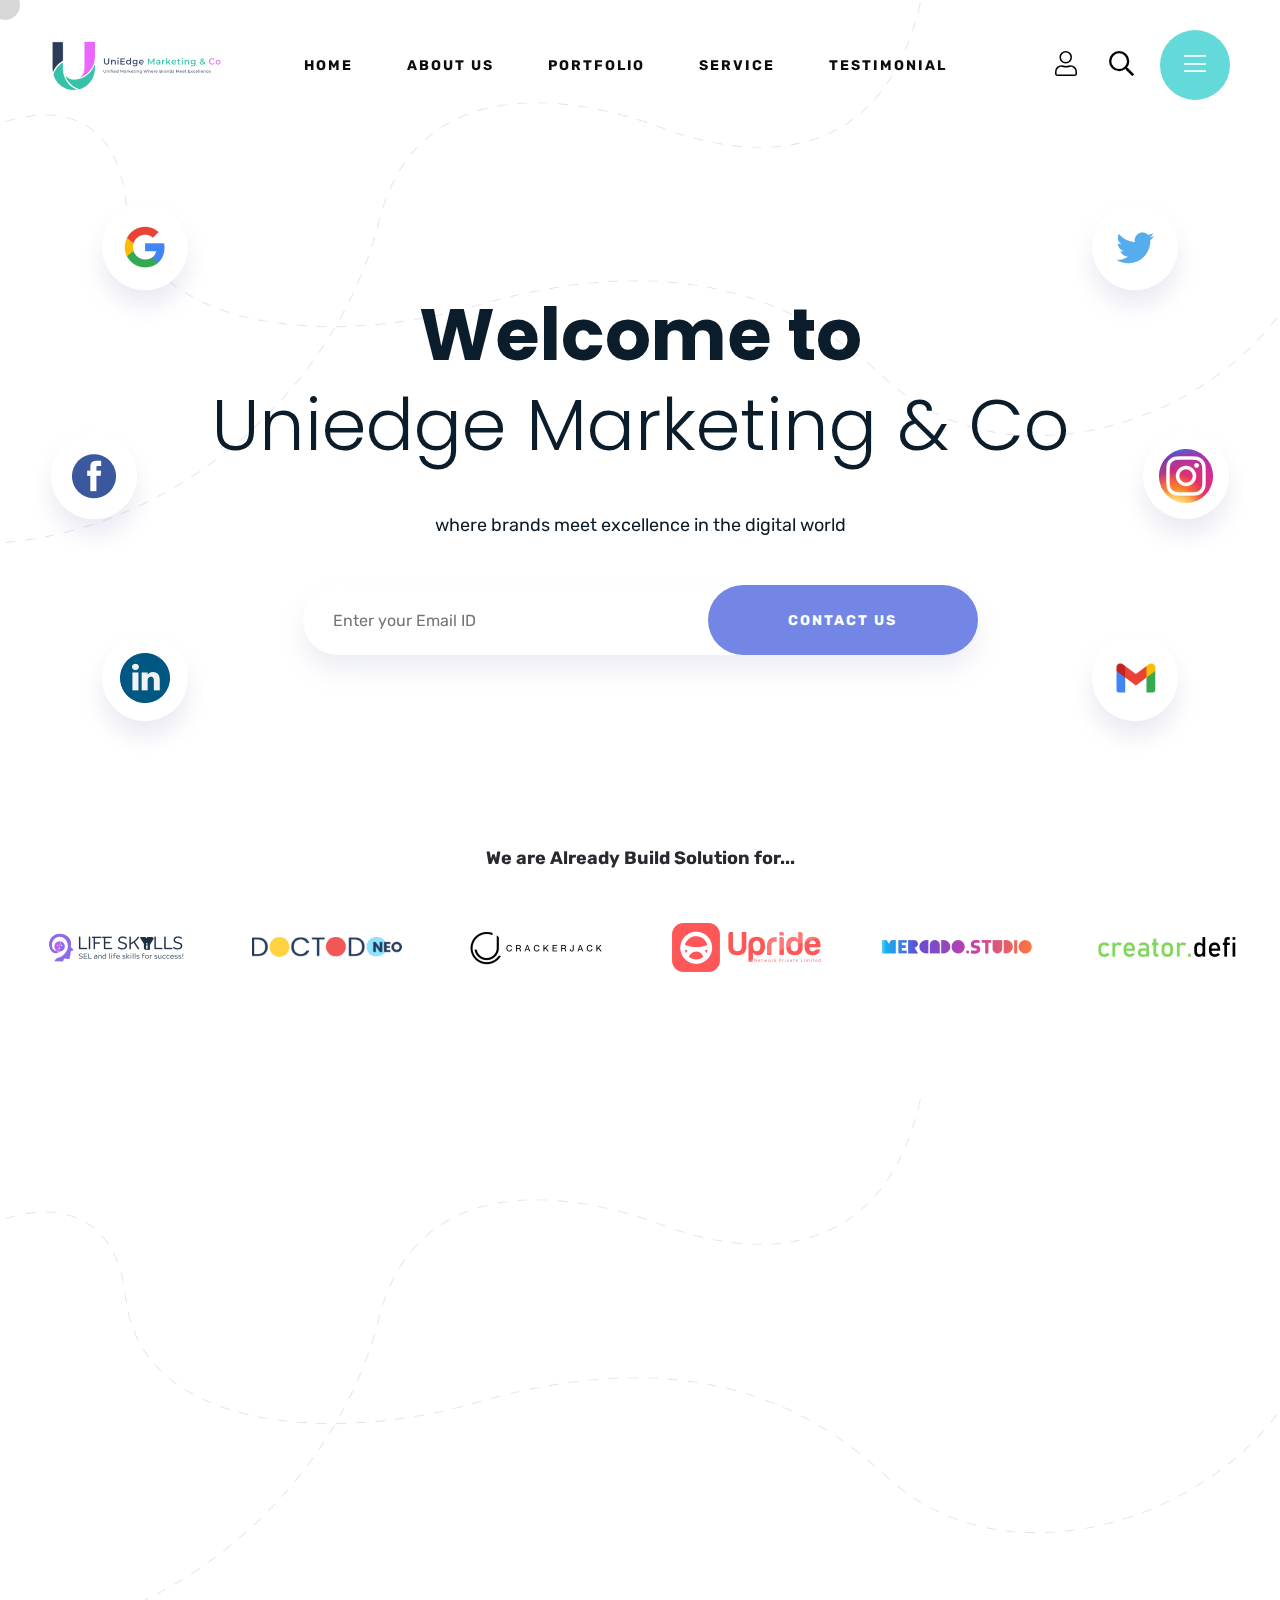
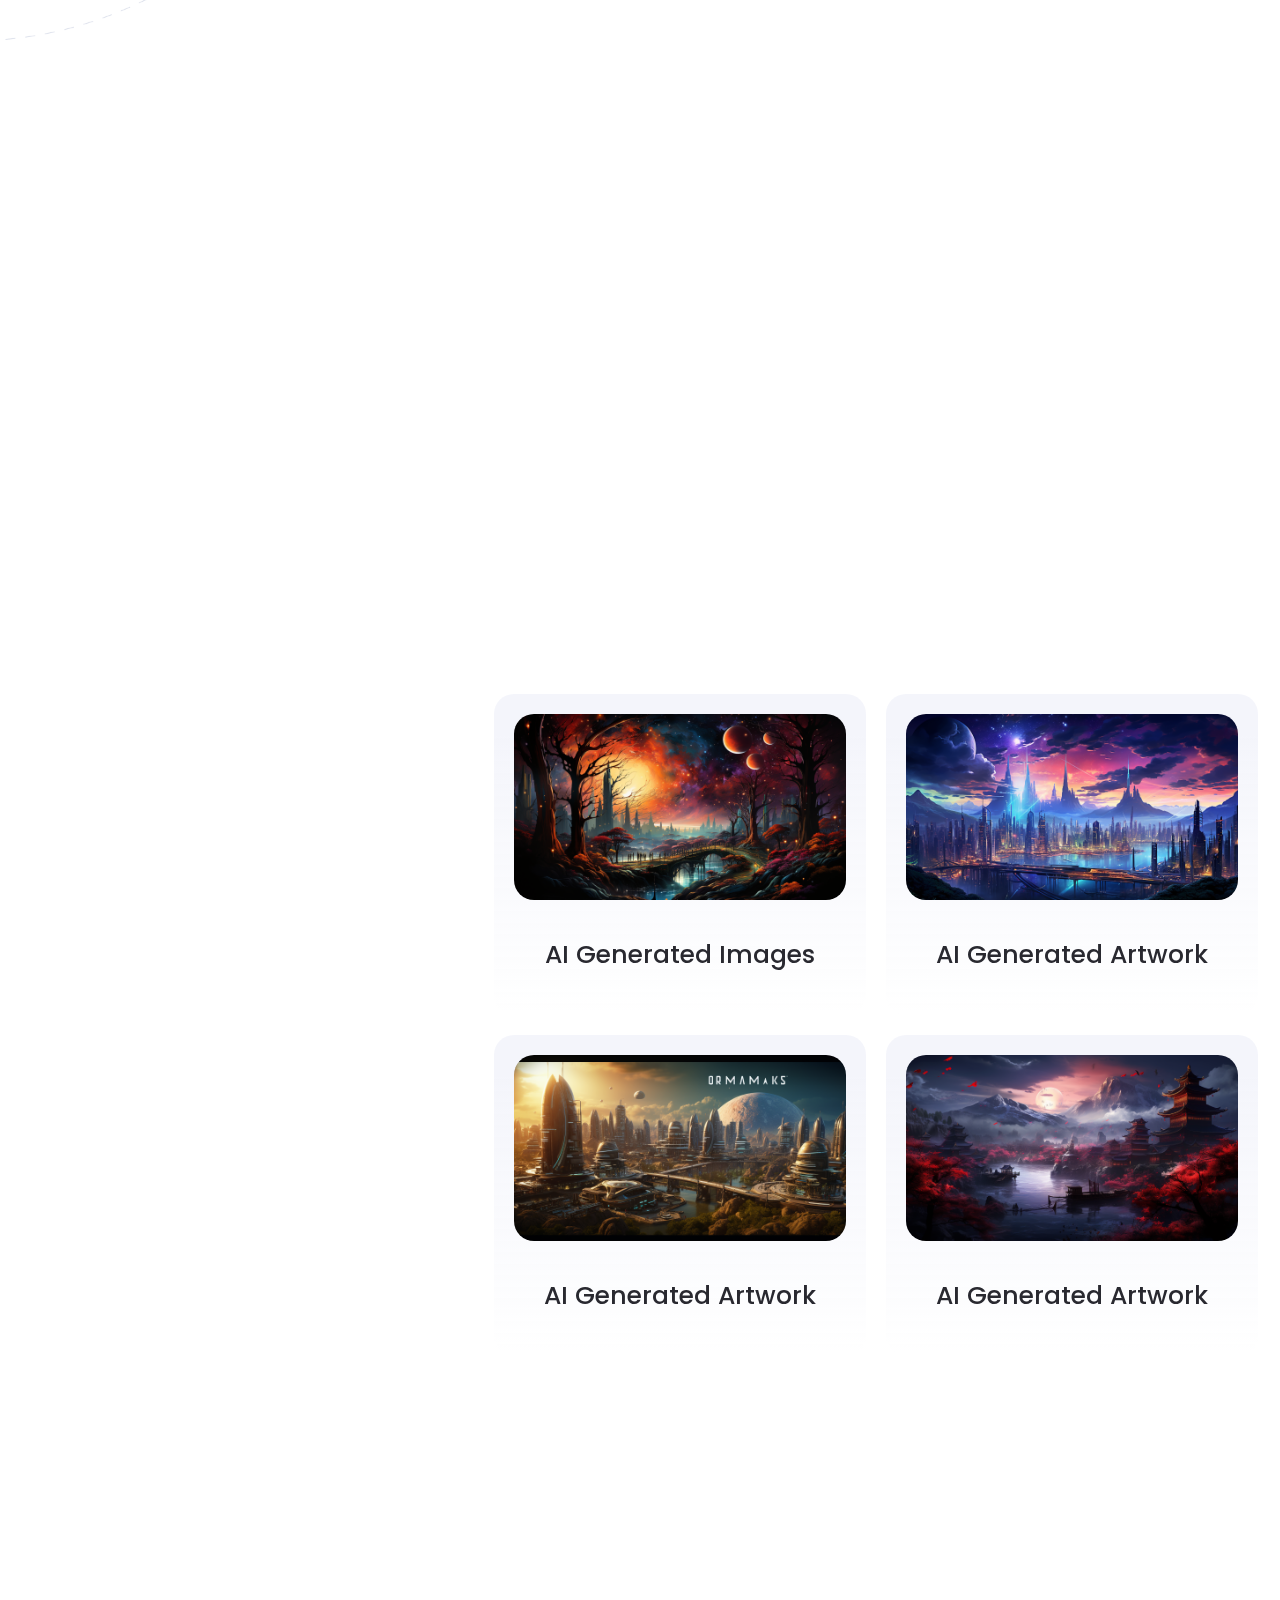
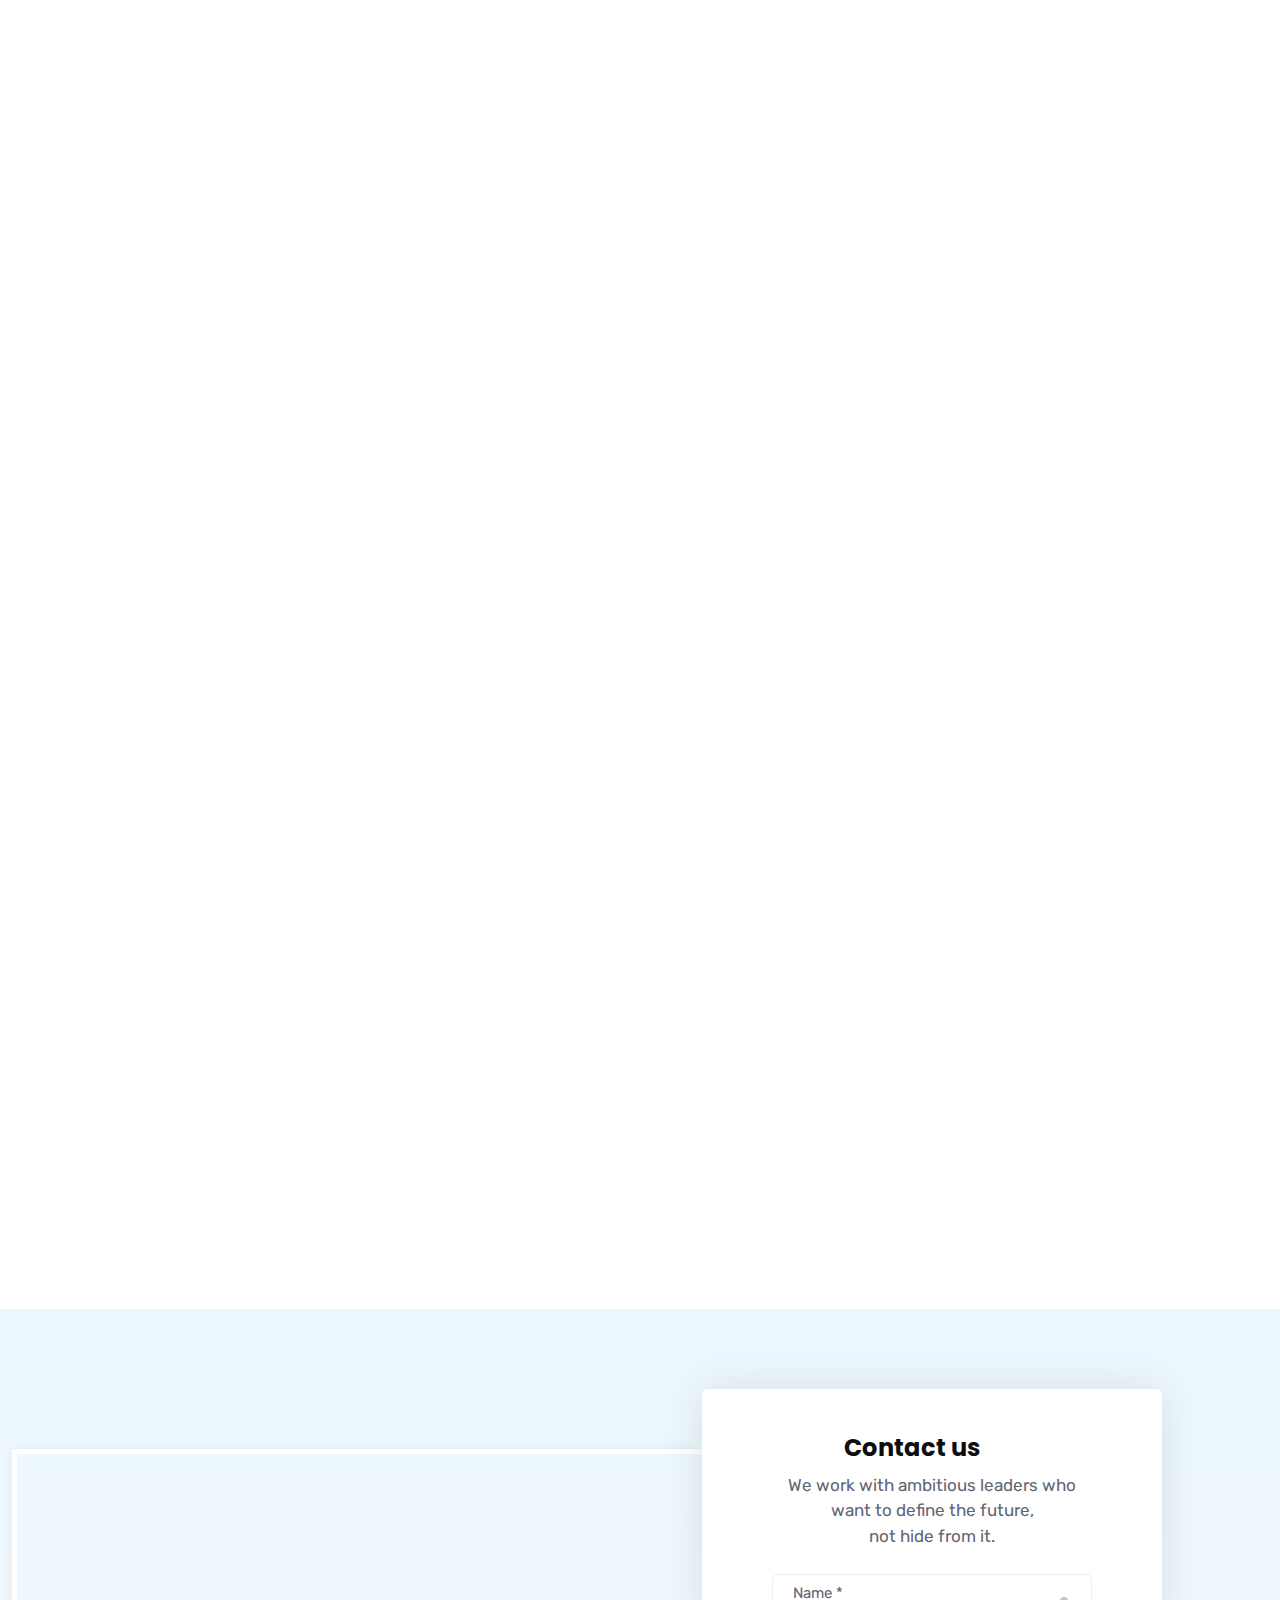
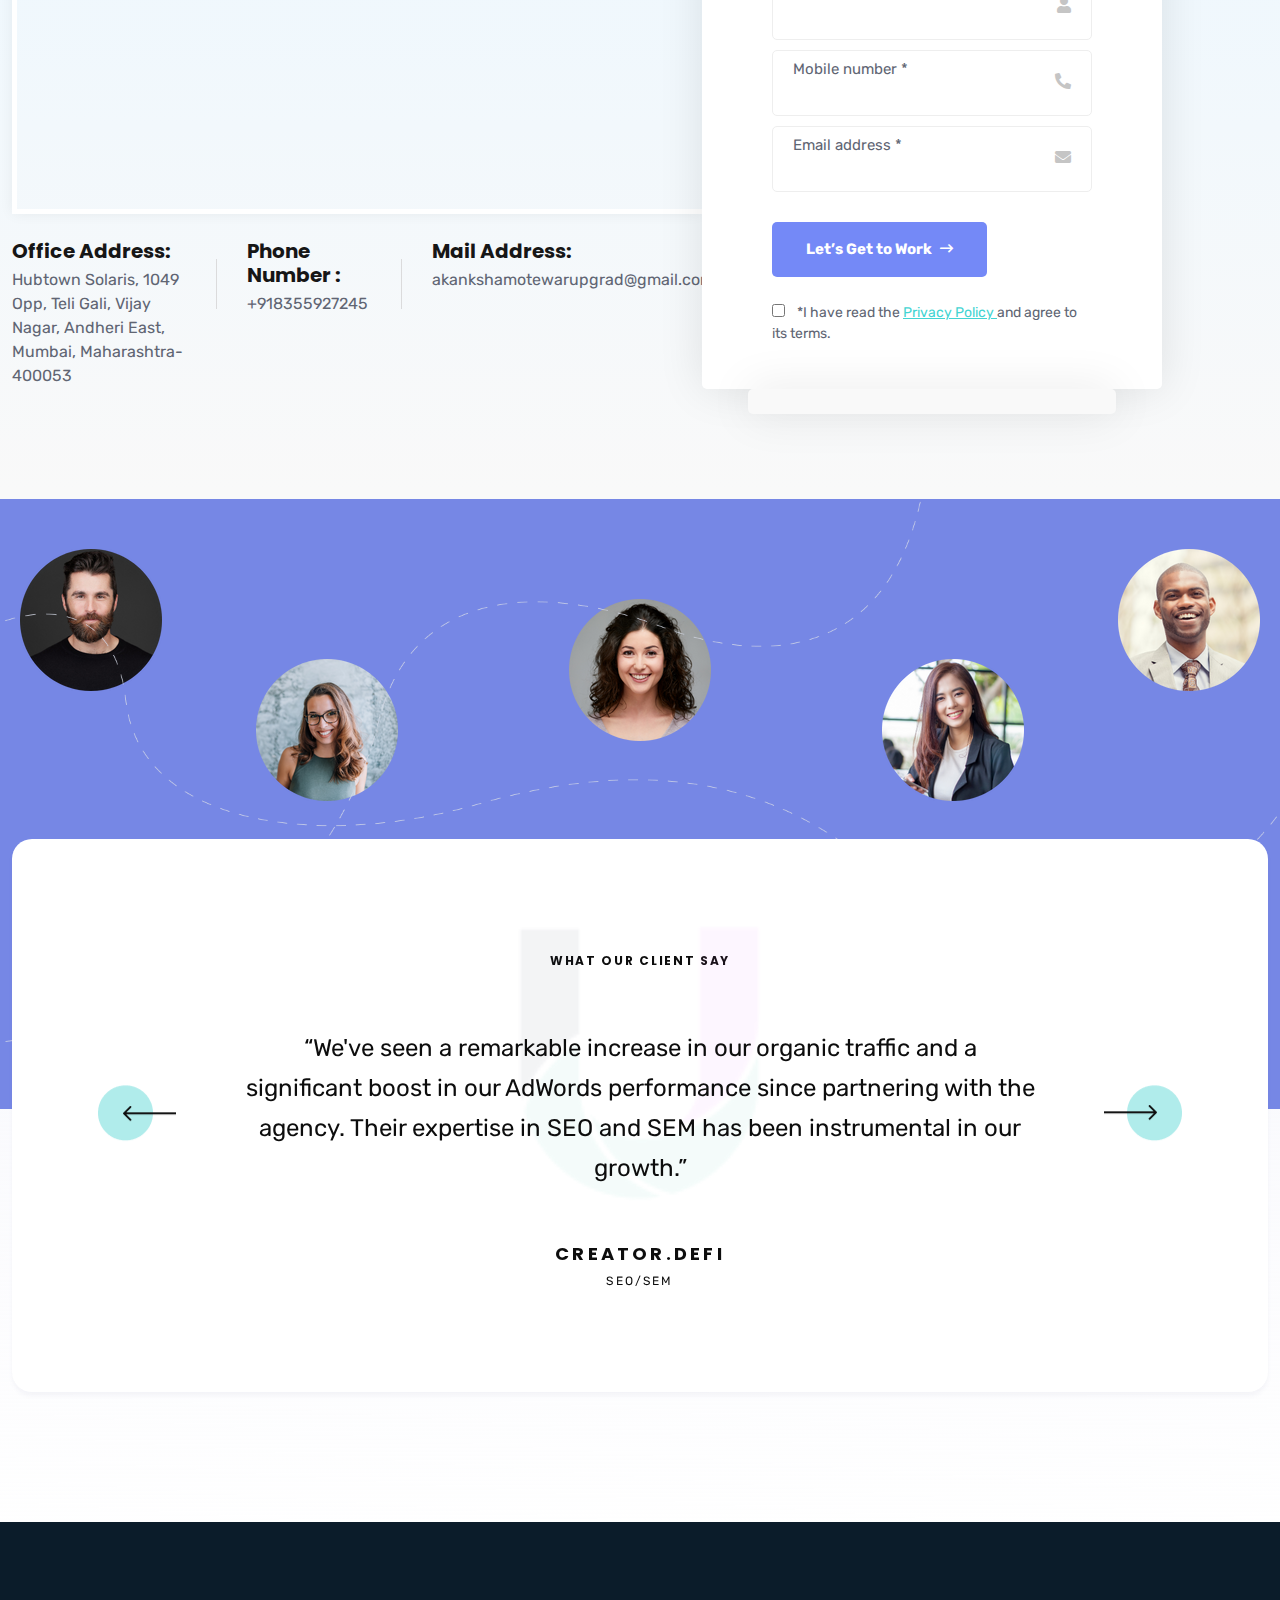
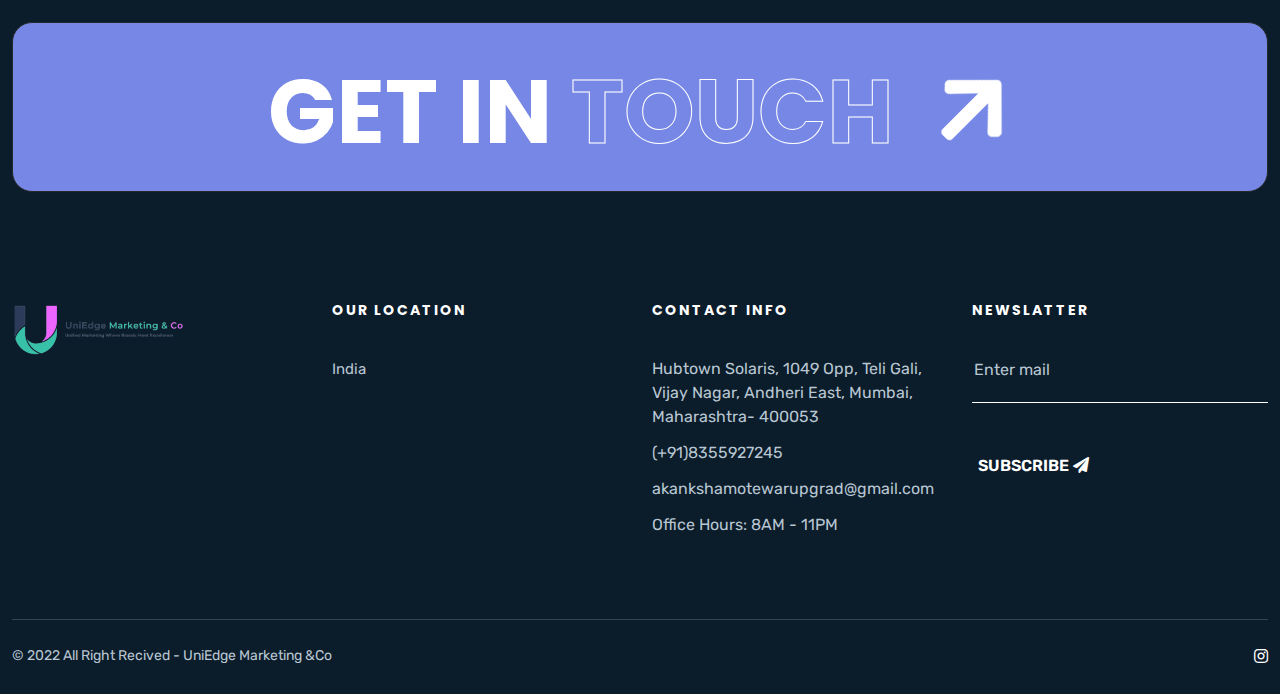
==== index.html @ d98dad2d "changed few things" ====
<!DOCTYPE html>
<html lang="en">
<head>
	<meta charset="UTF-8">
	<title>Uniedge Marketing & Co</title>
	<meta name="description" content="Uniedge Marketing & Co	">
	<meta name="keywords" content="advertising, advertising agency, agency, agency theme, business, creative agency, digital, digital advertising, digital agency, digital marketing, digital marketing agency, digital theme, marketing, startup">
	<meta name="author" content="Nikhil Gupta">
	<link rel="shortcut icon" href="assets/img/logo/logo.png" type="image/x-icon">
	<!-- Mobile Specific Meta -->
	<meta name="viewport" content="width=device-width, initial-scale=1">

	<link rel="stylesheet" href="assets/css/bootstrap.min.css">
	<link rel="stylesheet" href="assets/css/fontawesome-all.css">
	<link rel="stylesheet" href="assets/css/animate.css">
	<link rel="stylesheet" href="assets/css/odometer-theme-default.css">
	<link rel="stylesheet" href="assets/css/video.min.css">
	<link rel="stylesheet" href="assets/css/slick-theme.css">
	<link rel="stylesheet" href="assets/css/slick.css">
	<link rel="stylesheet" href="assets/css/rs6.css">
	<link rel="stylesheet" href="assets/css/swiper.css">
	<link rel="stylesheet" href="assets/css/global.css">
	<link rel="stylesheet" href="assets/css/style.css">
</head>
<body class="seo-marketing">
	
	<div class="up">
		<a href="#" class="scrollup text-center"><i class="fas fa-chevron-up"></i></a>
	</div>
	<div class="cursor"></div>

<!-- Start of header section
	============================================= -->
	<header id="ori-header" class="ori-header-section header-style-four">
		<div class="ori-header-content-area">
			<div class="ori-header-content d-flex align-items-center justify-content-between">
				<div class="brand-logo">
					<a href="#"><img src="assets/img/logo/logo3 (2).png" alt=""></a>
				</div>
				<div class="ori-main-navigation-area">
					<nav class="ori-main-navigation clearfix ul-li">
						<ul id="main-nav" class="nav navbar-nav clearfix">
							<li><a  href="#ori-banner-4">Home</a></li>
							<li><a  href="#ori-feature-4">About Us</a></li>
							<li><a  href="#ori-project-4">Portfolio</a></li>
							<li><a  href="#ori-service-4">Service</a></li>
							
							<li><a  href="#ori-testimonial-4">Testimonial</a></li>
							
						</ul>
					</nav>
				</div>
				<div class="ori-header-login-search-sidenav d-flex align-items-center">
					<div class="ori-header-login-search d-flex">
						<div class="ori-hd-login">
							<button><i class="fal fa-user"></i></button>
						</div>
						<div class="ori-hd-search">
							<button class="search-box-outer"><i class="far fa-search"></i></button>
						</div>
					</div>
					<div class="ori-sidenav-btn navSidebar-button">
						<button><i class="fal fa-bars"></i></button>
					</div>
				</div>
			</div>
			<div class="mobile_menu position-relative">
				<div class="mobile_menu_button open_mobile_menu">
					<i class="fal fa-bars"></i>
				</div>
				<div class="mobile_menu_wrap">
					<div class="mobile_menu_overlay open_mobile_menu"></div>
					<div class="mobile_menu_content">
						<div class="mobile_menu_close open_mobile_menu">
							<i class="fal fa-times"></i>
						</div>
						<div class="m-brand-logo">
							<a  href="!#"><img src="assets/img/logo/logo1.png" alt=""></a>
						</div>
						<nav class="mobile-main-navigation  clearfix ul-li">
							<ul id="m-main-nav" class="nav navbar-nav clearfix">
								<li><a  href="#ori-banner-4">Home</a></li>
								<li><a  href="#ori-feature-4">Feature</a></li>
								<li><a  href="#ori-project-4">Portfolio</a></li>
								<li><a  href="#ori-service-4">Service</a></li>
								<li><a  href="#ori-pricing">Pricing</a></li>
								<li><a  href="#ori-testimonial-4">Testimonial</a></li>
								<li><a  href="#ori-blog-4">Blog</a></li>
							</ul>
						</nav>
					</div>
				</div>
				<!-- /Mobile-Menu -->
			</div>
		</div>
	</header><!-- /header -->
	<!-- Search PopUp -->
	<div class="search-popup">
		<button class="close-search style-two"><span class="fal fa-times"></span></button>
		<button class="close-search"><span class="fa fa-arrow-up"></span></button>
		<form method="post" action="blog.html">
			<div class="form-group">
				<input type="search" name="search-field" value="" placeholder="Search Here" required="">
				<button type="submit"><i class="fa fa-search"></i></button>
			</div>
		</form>
	</div>
	<!-- Sidebar sidebar Item -->
	<div class="xs-sidebar-group info-group">
		<div class="xs-overlay xs-bg-black">
			<div class="row loader-area">
				<div class="col-3 preloader-wrap">
					<div class="loader-bg"></div>
				</div>
				<div class="col-3 preloader-wrap">
					<div class="loader-bg"></div>
				</div>
				<div class="col-3 preloader-wrap">
					<div class="loader-bg"></div>
				</div>
				<div class="col-3 preloader-wrap">
					<div class="loader-bg"></div>
				</div>
			</div>
		</div>
		<div class="xs-sidebar-widget">
			<div class="sidebar-widget-container">
				<div class="widget-heading">
					<a href="#" class="close-side-widget">
						X
					</a>
				</div>
				<div class="sidebar-textwidget">

					<div class="sidebar-info-contents headline pera-content">
						<div class="content-inner">
							<div class="logo">
								<a href="index-1.html"
								><img src="assets/img/logo/logo3 (2).png" alt=""></a>
							</div>
							<div class="content-box">
								<h5>About Us</h5>
								<p class="text">Welcome to Uniedge Marketing & Co., where digital marketing excellence meets brand growth. Our mission is simple yet ambitious: to harness the power of SEO, content marketing, social media, email marketing, branding, and web development to propel brands into a future of increased visibility, engagement, and success. Built on the pillars of integrity, creativity, and precision, our strategies are custom-crafted to exceed the unique needs and objectives of each client, ensuring standout results in the ever-evolving digital landscape.</p>
							</div>
							
							<div class="content-box">
								<h5>Social Account</h5>
								<ul class="social-box">
									<a href="https://www.instagram.com/uniedge.marketing?utm_source=qr&igsh=M3JzemN0MW8wazZp"><i class="fab fa-instagram"></i></a>
								</ul>
							</div>
						</div>
					</div>
				</div>
			</div>
		</div>
	</div>
<!-- End of header section
	============================================= -->

<!-- Start of banner section
	============================================= -->
	<section id="ori-banner-4" class="ori-banner-section-4 position-relative" data-background="assets/img/bg/banner-bg.png">
		<span class="line-shape position-absolute"><img src="assets/img/vector/banner-vector.png" alt=""></span>
		<div class="ori-banner-content-4 position-relative">
			<span class="banner-social position-absolute"><img src="assets/img/logo/bs1.png" alt=""></span>
			<span class="banner-social position-absolute"><img src="assets/img/logo/bs2.png" alt=""></span>
			<span class="banner-social position-absolute"><img src="assets/img/logo/bs3.png" alt=""></span>
			<span class="banner-social position-absolute"><img src="assets/img/logo/bs4.png" alt=""></span>
			<span class="banner-social position-absolute"><img src="assets/img/logo/bs5.png" alt=""></span>
			<span class="banner-social position-absolute"><img src="assets/img/logo/bs6.png" alt=""></span>
			<div class="ori-banner-text-area pera-content text-center">
				<h1 class="wow fadeInUp" data-wow-delay="200ms" data-wow-duration="1000ms">Welcome to<br> <span> Uniedge Marketing & Co</span></h1>
				<p class="wow fadeInUp" data-wow-delay="400ms" data-wow-duration="1000ms">where brands meet excellence in the digital world</p>
				<div class="ori-banner-form-4 position-relative wow fadeInUp" data-wow-delay="600ms" data-wow-duration="1000ms">
					<form action="#" method="get">
						<input type="email" name="Email" placeholder="Enter your Email ID">
						<button type="submit">Contact Us</button>
					</form>
				</div>
			</div>
		</div>
		<div class="ori-banner-sponsor-section-4">
			<div class="container">
				<div class="ori-banner-sponsor-content-4 text-center pera-content">
					<p>We are Already Build Solution for...</p>
					<div class="ori-banner-sponsor-slide-4">
						<div class="ori-sponsor-item">
							<div class="ori-sponsor-img">
								<img src="assets/img/sponsor/LSKYLL-Logo-Product.png" alt="">
							</div>
						</div>
						<div class="ori-sponsor-item">
							<div class="ori-sponsor-img">
								<img src="assets/img/sponsor/doctodo.png" alt="">
							</div>
						</div>
						<div class="ori-sponsor-item">
							<div class="ori-sponsor-img">
								<img src="assets/img/sponsor/Tcrackerjack.png" alt="">
							</div>
						</div>
						<div class="ori-sponsor-item">
							<div class="ori-sponsor-img">
								<img src="assets/img/sponsor/Upride Network Private Limited-04.png" alt="">
							</div>
						</div>
						<div class="ori-sponsor-item">
							<div class="ori-sponsor-img">
								<img src="assets/img/sponsor/Tmercadostudio.png" alt="">
							</div>
						</div>
						<div class="ori-sponsor-item">
							<div class="ori-sponsor-img">
								<img src="assets/img/sponsor/Tcreator.defi (2).png" alt="">
							</div>
						</div>

						<div class="ori-sponsor-item">
							<div class="ori-sponsor-img">
								<img src="assets/img/sponsor/dairychain.png" alt="">
							</div>
						</div>
						<div class="ori-sponsor-item">
							<div class="ori-sponsor-img">
								<img src="assets/img/sponsor/ilhok.png" alt="">
							</div>
						</div>
						
					</div>
				</div>
			</div>
		</div>
	</section>	
<!-- End of banner section
	============================================= -->

<!-- Start of Feature section
	============================================= -->
	<section id="ori-feature-4" class="ori-feature-section-4 position-relative" data-background="assets/img/bg/ft-bg.png">
		<div class="dot-line-shape position-absolute"><img src="assets/img/vector/banner-vector.png" alt=""></div>
		<div class="container">
			<div class="ori-feature-content-4">
				<div class="row">
					<div class="col-lg-5">
						<div class="ori-feature-text-wrap-4">
							<div class="ori-section-title-4 wow fadeInUp" data-wow-delay="200ms" data-wow-duration="1000ms">
								<h2>About Us</h2>
							</div>
							<div class="ori-feature-text-area-4 pera-content wow fadeInUp" data-wow-delay="300ms" data-wow-duration="1000ms">
								<p>Welcome to Uniedge Marketing & Co., where digital marketing excellence meets brand growth. Our mission is simple yet ambitious: to harness the power of SEO, content marketing, social media, email marketing, branding, and web development to propel brands into a future of increased visibility, engagement, and success. Built on the pillars of integrity, creativity, and precision, our strategies are custom-crafted to exceed the unique needs and objectives of each client, ensuring standout results in the ever-evolving digital landscape.</p>
								<p>Our dedicated team of marketing professionals views each challenge as an opportunity to innovate and excel. By fostering a culture of continuous learning and adaptation, we guarantee that our clients’ brands not only navigate the complexities of the digital age but lead the charge. As we look forward to embracing new technologies and discovering fresh strategies, we invite you to join us on this journey of growth and transformation. Together, let’s turn your brand's vision into reality and achieve new heights of success.</p>
								<div class="ori-btn-2 text-uppercase">
									<a href="about.html">discover more</a>
								</div>
							</div>
						</div>
					</div>
					<div class="col-lg-7">
						<div class="ori-feature-item-wrapper-4">
							<div class="row">
								<div class="col-md-6 wow fadeInUp" data-wow-delay="200ms" data-wow-duration="1000ms">
									<div class="ori-feature-item-4 d-flex">
										<div class="ori-feature-icon d-flex justify-content-center align-items-center">
											<i class="fal fa-file-search"></i>
										</div>
										<div class="ori-feature-text pera-content">
											<h3>Discover, Explore <span> the Product</span></h3>
											<p>Engage, captivate, and reach your audience's heart,
												Unlock the power of our digital marketing cart.</p>
										</div>
									</div>
								</div>
								<div class="col-md-6 wow fadeInUp" data-wow-delay="300ms" data-wow-duration="1000ms">
									<div class="ori-feature-item-4 d-flex">
										<div class="ori-feature-icon d-flex justify-content-center align-items-center">
											<i class="far fa-asterisk"></i>
										</div>
										<div class="ori-feature-text pera-content">
											<h3>Art Direction & <span>  Brand Strategy </span></h3>
											<p>Aligning your visual identity with your brand's values to create a cohesive online presence.
												Let your brand shine online through thoughtful art direction that reflects your identity and values.</p>
										</div>
									</div>
								</div>
								<div class="col-md-6 wow fadeInUp" data-wow-delay="400ms" data-wow-duration="1000ms">
									<div class="ori-feature-item-4 d-flex">
										<div class="ori-feature-icon d-flex justify-content-center align-items-center">
											<i class="fal fa-pencil-ruler"></i>
										</div>
										<div class="ori-feature-text pera-content">
											<h3>Product UX, Design <span>  & Development</span></h3>
											<p>Crafting seamless user experiences through intuitive product design and elevating brand engagement with innovative UX development
											</p>
										</div>
									</div>
								</div>
								<div class="col-md-6 wow fadeInUp" data-wow-delay="500ms" data-wow-duration="1000ms">
									<div class="ori-feature-item-4 d-flex">
										<div class="ori-feature-icon d-flex justify-content-center align-items-center">
											<i class="fal fa-bullhorn"></i>
										</div>
										<div class="ori-feature-text pera-content">
											<h3>Marketing Strategy <span>  & SEO Campaigns</span></h3>
											<p>Craft compelling content to engage and attract your target audience. Build credibility and authority in your niche with a well-executed SEO strategy.</p>
										</div>
									</div>
								</div>
							</div>
						</div>
					</div>
				</div>
			</div>
		</div>
	</section>
<!-- End of Feature section
	============================================= -->

<!-- Start of Project section
	============================================= -->
	<section id="ori-project-4" class="ori-project-section-4 position-relative">
		<div class="container">
			<div class="ori-project-top-content-4 d-flex align-items-center justify-content-between">
				<div class="ori-section-title-4 wow fadeInLeft" data-wow-delay="200ms" data-wow-duration="1000ms">
					<h2>Our latest<span> Project</span></h2>
				</div>
				<div class="ori-btn-2 text-uppercase wow fadeInRight" data-wow-delay="400ms" data-wow-duration="1000ms">
					<a href="#">discover more</a>
				</div>
			</div>
			<div class="ori-project-content-4">
				<div class="row">
					<div class="col-lg-4">
						<div class="ori-project-tab-btn-content">
							<div class="ori-project-tab-btn ul-li-block text-uppercase wow fadeInUp" data-wow-delay="400ms" data-wow-duration="1000ms">
								<ul class="nav nav-pills" id="pills-tab" role="tablist">
									<li class="nav-item" role="presentation">
										<button class="nav-link active" id="pills-home-tab" data-bs-toggle="pill" data-bs-target="#pills-home" type="button" role="tab" aria-controls="pills-home" aria-selected="true">NFT Design</button>
									</li>
									<li class="nav-item" role="presentation">
										<button class="nav-link" id="pills-profile-tab" data-bs-toggle="pill" data-bs-target="#pills-profile" type="button" role="tab" aria-controls="pills-profile" aria-selected="false">Digital Art</button>
									</li>
									<li class="nav-item" role="presentation">
										<button class="nav-link" id="pills-contact-tab" data-bs-toggle="pill" data-bs-target="#pills-contact" type="button" role="tab" aria-controls="pills-contact" aria-selected="false">Branding Design</button>
									</li>
									<li class="nav-item" role="presentation">
										<button class="nav-link" id="interior-tab" data-bs-toggle="pill" data-bs-target="#interior" type="button" role="tab" aria-controls="pills-contact" aria-selected="false">Web Project</button>
									</li>
									<li class="nav-item" role="presentation">
										<button class="nav-link" id="construction-tab" data-bs-toggle="pill" data-bs-target="#construction" type="button" role="tab" aria-controls="pills-contact" aria-selected="false">Graphic Design</button>
									</li>
								</ul>
							</div>
						</div>
					</div>
					<div class="col-lg-8">
						<div class="ori-project-tab-content">
							<div class="tab-content" id="pills-tabContent2">
								<div class="tab-pane animated fadeInUp show active" id="pills-home" role="tabpanel" aria-labelledby="pills-home-tab">
									<div class="ori-project-item-content d-flex flex-wrap">
										<div class="ori-project-item-4">
											<div class="ori-project-img-text text-center">
												<div class="ori-project-img">
													<img src="assets/img/project/port1.png" alt="">
												</div>
												<div class="ori-project-text text-center">
													<h3><a href="#">AI Generated Images</a></h3>
													
												</div>
											</div>
										</div>
										<div class="ori-project-item-4">
											<div class="ori-project-img-text text-center">
												<div class="ori-project-img">
													<img src="assets/img/project/port2.png" alt="">
												</div>
												<div class="ori-project-text text-center">
													<h3><a href="#">AI Generated Artwork</a></h3>
													
												</div>
											</div>
										</div>
										<div class="ori-project-item-4">
											<div class="ori-project-img-text text-center">
												<div class="ori-project-img">
													<img src="assets/img/project/port3.png" alt="">
												</div>
												<div class="ori-project-text text-center">
													<h3><a href="#">AI Generated Artwork</a></h3>
													
												</div>
											</div>
										</div>
										<div class="ori-project-item-4">
											<div class="ori-project-img-text text-center">
												<div class="ori-project-img">
													<img src="assets/img/project/port4.png" alt="">
												</div>
												<div class="ori-project-text text-center">
													<h3><a href="#">AI Generated Artwork</a></h3>
													
												</div>
											</div>
										</div>
									</div>
								</div>
								<div class="tab-pane  animated fadeInUp" id="pills-profile" role="tabpanel" aria-labelledby="pills-home-tab">
									<div class="ori-project-item-content d-flex flex-wrap">
										<div class="ori-project-item-4">
											<div class="ori-project-img-text text-center">
												<div class="ori-project-img">
													<img src="assets/img/project/case1 (2).png" alt="">
												</div>
												<div class="ori-project-text text-center">
													<h3><a href="#">Midjourney Generated Artwork</a></h3>
													
												</div>
											</div>
										</div>
										<div class="ori-project-item-4">
											<div class="ori-project-img-text text-center">
												<div class="ori-project-img">
													<img src="assets/img/project/art1.png" alt="">
												</div>
												<div class="ori-project-text text-center">
													<h3><a href="#">Midjourney Generated Artwork</a></h3>
													
												</div>
											</div>
										</div>
										<div class="ori-project-item-4">
											<div class="ori-project-img-text text-center">
												<div class="ori-project-img">
													<img src="assets/img/project/art3.png" alt="">
												</div>
												<div class="ori-project-text text-center">
													<h3><a href="#">Midjourney Generated Artwork</a></h3>
													
												</div>
											</div>
										</div>
										<div class="ori-project-item-4">
											<div class="ori-project-img-text text-center">
												<div class="ori-project-img">
													<img src="assets/img/project/art2.png" alt="">
												</div>
												<div class="ori-project-text text-center">
													<h3><a href="#">Midjourney Generated Artwork</a></h3>
													
												</div>
											</div>
										</div>
									</div>
								</div>
								<div class="tab-pane  animated fadeInUp" id="pills-contact" role="tabpanel" aria-labelledby="pills-home-tab">
									<div class="ori-project-item-content d-flex flex-wrap">
										<div class="ori-project-item-4">
											<div class="ori-project-img-text text-center">
												<div class="ori-project-img">
													<img src="assets/img/project/branding1.jpg" alt="">
												</div>
												<div class="ori-project-text text-center">
													<h3><a href="#">Brand Design</a></h3>
													
												</div>
											</div>
										</div>
										<div class="ori-project-item-4">
											<div class="ori-project-img-text text-center">
												<div class="ori-project-img">
													<img src="assets/img/project/branding2.jpg" alt="">
												</div>
												<div class="ori-project-text text-center">
													<h3><a href="#">Brand Design</a></h3>
													
												</div>
											</div>
										</div>
										<div class="ori-project-item-4">
											<div class="ori-project-img-text text-center">
												<div class="ori-project-img">
													<img src="assets/img/project/branding3.webp" alt="">
												</div>
												<div class="ori-project-text text-center">
													<h3><a href="#">Brand Design</a></h3>
													
												</div>
											</div>
										</div>
										<div class="ori-project-item-4">
											<div class="ori-project-img-text text-center">
												<div class="ori-project-img">
													<img src="assets/img/project/branding4.jpg" alt="">
												</div>
												<div class="ori-project-text text-center">
													<h3><a href="#">Brand Design</a></h3>
													
												</div>
											</div>
										</div>
									</div>
								</div>
								<div class="tab-pane  animated fadeInUp" id="interior" role="tabpanel" aria-labelledby="pills-home-tab">
									<div class="ori-project-item-content d-flex flex-wrap">
										<div class="ori-project-item-4">
											<div class="ori-project-img-text text-center">
												<div class="ori-project-img">
													<img src="assets/img/project/landing1.jpg" alt="">
												</div>
												<div class="ori-project-text text-center">
													<h3><a href="#">Hosting Website Design</a></h3>
													
												</div>
											</div>
										</div>
										<div class="ori-project-item-4">
											<div class="ori-project-img-text text-center">
												<div class="ori-project-img">
													<img src="assets/img/project/landing2.webp" alt="">
												</div>
												<div class="ori-project-text text-center">
													<h3><a href="#">Hosting Website Design</a></h3>
													
												</div>
											</div>
										</div>
										<div class="ori-project-item-4">
											<div class="ori-project-img-text text-center">
												<div class="ori-project-img">
													<img src="assets/img/project/landing3.webp" alt="">
												</div>
												<div class="ori-project-text text-center">
													<h3><a href="#">Hosting Website Design</a></h3>
													
												</div>
											</div>
										</div>
										<div class="ori-project-item-4">
											<div class="ori-project-img-text text-center">
												<div class="ori-project-img">
													<img src="assets/img/project/landing4.png" alt="">
												</div>
												<div class="ori-project-text text-center">
													<h3><a href="#">Hosting Website Design</a></h3>
													
												</div>
											</div>
										</div>
									</div>
								</div>
								<div class="tab-pane  animated fadeInUp" id="construction" role="tabpanel" aria-labelledby="pills-home-tab">
									<div class="ori-project-item-content d-flex flex-wrap">
										<div class="ori-project-item-4">
											<div class="ori-project-img-text text-center">
												<div class="ori-project-img">
													<img src="assets/img/project/graphic1.jpg" alt="">
												</div>
												<div class="ori-project-text text-center">
													<h3><a href="#">Graphic Design</a></h3>
													
												</div>
											</div>
										</div>
										<div class="ori-project-item-4">
											<div class="ori-project-img-text text-center">
												<div class="ori-project-img">
													<img src="assets/img/project/graphic2.jpg" alt="">
												</div>
												<div class="ori-project-text text-center">
													<h3><a href="#">Graphic Design</a></h3>
													
												</div>
											</div>
										</div>
										<div class="ori-project-item-4">
											<div class="ori-project-img-text text-center">
												<div class="ori-project-img">
													<img src="assets/img/project/graphic3.jpg" alt="">
												</div>
												<div class="ori-project-text text-center">
													<h3><a href="#">Graphic Design</a></h3>
													
												</div>
											</div>
										</div>
										<div class="ori-project-item-4">
											<div class="ori-project-img-text text-center">
												<div class="ori-project-img">
													<img src="assets/img/project/graphic4.jpg" alt="">
												</div>
												<div class="ori-project-text text-center">
													<h3><a href="#">Graphic Design</a></h3>
													
												</div>
											</div>
										</div>
									</div>
								</div>
							</div>
						</div>
					</div>
				</div>
			</div>
		</div>
	</section>
<!-- End of Project section
	============================================= -->

<!-- Start of Service section
	============================================= -->
	<section id="ori-service-4" class="ori-service-section-4 position-relative" data-background="assets/img/bg/ser-bg.png">
		<div class="container">
			<div class="ori-section-title-4 text-center wow fadeInUp" data-wow-delay="200ms" data-wow-duration="1000ms">
				<h2>What<span> We Offer</span></h2>
			</div>
			<div class="ori-serviec-content-4">
				<div class="row justify-content-center">
					<div class="col-lg-4 col-md-6 wow fadeInUp" data-wow-delay="300ms" data-wow-duration="1000ms">
						<div class="ori-service-item-4">
							<div class="ori-service-icon d-flex justify-content-center align-items-center">
								<img src="assets/img/icon/ic8.png" alt="">
							</div>
							<div class="ori-service-text pera-content">
								<h3><a href="service-single.html">SEO & SEM</a></h3>
								<p>Search Engine Optimization (SEO) and Search Engine Marketing (SEM) are indispensable tools for achieving this goal. Whether you're looking to enhance your website's organic search ranking or leverage paid advertising strategies to reach your target audience, our SEO and SEM services are tailored to elevate your online presence.</p>
							</div>
						</div>
					</div>
					<div class="col-lg-4 col-md-6 wow fadeInUp" data-wow-delay="400ms" data-wow-duration="1000ms">
						<div class="ori-service-item-4">
							<div class="ori-service-icon d-flex justify-content-center align-items-center">
								<img src="assets/img/icon/ic9.png" alt="">
							</div>
							<div class="ori-service-text pera-content">
								<h3><a href="service-single.html">Web Development & Management</a></h3>
								<p>Explore the latest trends, tools, and techniques in web development, from HTML, CSS, and JavaScript to advanced frameworks and libraries. Dive into topics such as responsive design, accessibility, and user experience to ensure your websites are not only visually stunning but also functional and inclusive. </p>
							</div>
						</div>
					</div>
					<div class="col-lg-4 col-md-6 wow fadeInUp" data-wow-delay="500ms" data-wow-duration="1000ms">
						<div class="ori-service-item-4">
							<div class="ori-service-icon d-flex justify-content-center align-items-center">
								<img src="assets/img/icon/ic10.png" alt="">
							</div>
							<div class="ori-service-text pera-content">
								<h3><a href="service-single.html">Branding & Design</a></h3>
								<p>From logo creation to comprehensive brand guidelines, we work closely with you to ensure every aspect of your brand reflects your values, mission, and personality. Our holistic approach integrates strategic thinking with creative flair to deliver impactful solutions that leave a lasting impression.</p>
							</div>
						</div>
					</div>
					<div class="col-lg-4 col-md-6 wow fadeInUp" data-wow-delay="600ms" data-wow-duration="1000ms">
						<div class="ori-service-item-4">
							<div class="ori-service-icon d-flex justify-content-center align-items-center">
								<img src="assets/img/icon/ic11.png" alt="">
							</div>
							<div class="ori-service-text pera-content">
								<h3><a href="service-single.html">Content Creation & Strategy</a></h3>
								<p>Here, we dive deep into the art and science of content creation and strategy. From brainstorming ideas to executing them with finesse, we offer insights, tips, and resources to help you navigate the ever-evolving terrain of content creation.</p>
							</div>
						</div>
					</div>
					
					<div class="col-lg-4 col-md-6 wow fadeInUp" data-wow-delay="800ms" data-wow-duration="1000ms">
						<div class="ori-service-item-4">
							<div class="ori-service-icon d-flex justify-content-center align-items-center">
								<img src="assets/img/icon/digital.png" alt="">
							</div>
							<div class="ori-service-text pera-content">
								<h3><a href="service-single.html">Digital Marketing</a></h3>
								<p>In today's fast-paced digital landscape, having a robust online presence is crucial for any business looking to thrive. Our Digital Marketing section is designed to equip you with the tools, strategies, and insights needed to navigate the ever-evolving world of online marketing.</p>
							</div>
						</div>
					</div>
				</div>	
			</div>
		</div>
	</section>						
<!-- End of Service section
	============================================= -->


<!-- Start of Contact section
	============================================= -->
	<section id="ori-seven-contact" class="ori-seven-contact-section position-relative">
		<span class="ori-seven-contact-bg position-absolute"><img src="assets/img/bg/map-bg.png" alt=""></span>
		<div class="container">
			<div class="ori-seven-contact-content d-flex">
				<div class="ori-seven-contact-map-info">
					<div id="ori-seven-map">
						<iframe src="https://www.google.com/maps/embed?pb=!1m18!1m12!1m3!1d3769.8396663005124!2d72.84742457622608!3d19.11468848209792!2m3!1f0!2f0!3f0!3m2!1i1024!2i768!4f13.1!3m3!1m2!1s0x3be7c9cd1657c6e7%3A0x2acf8f11dd0989cb!2sHubtown%20Solaris!5e0!3m2!1sen!2sin!4v1710423547426!5m2!1sen!2sin" height="360" ></iframe>
					</div> 
					<div class="ori-seven-contact-info d-flex">
						<div class="ori-seven-contact-info-item headline pera-content">
							<h3>Office Address:</h3>
							<p> Hubtown Solaris, 1049 Opp, Teli Gali, Vijay Nagar, Andheri East, Mumbai, Maharashtra- 400053</p>
						</div>
						<div class="ori-seven-contact-info-item headline pera-content">
							<h3>Phone Number :</h3>
							<p>+918355927245</p>
							
						</div>
						<div class="ori-seven-contact-info-item headline pera-content">
							<h3>Mail Address:</h3>
							<p>akankshamotewarupgrad@gmail.com</p>
							
						</div>
					</div>
				</div>
				<div class="ori-seven-contact-form position-relative">
					<div class="ori-seven-section-title text-center middle-align headline pera-content">
						<h2>Contact us</h2>
						<p>We work with ambitious leaders who want to define the future, <br>not hide from it.</p>
					</div>
					<div class="ori-seven-contact-form-wrap headline pera-content">
						
						
						
						
						<form action="https://formsubmit.co/01e52528644c7cb2aecf31338518fd7d" method="POST">
							<div class="input-info position-relative">
								<label class="d-block">Name *</label>
								<input type="text" name="Alexa.." required>
								<i class="fas fa-user"></i>
							</div>
							<div class="input-info position-relative">
								<label class="d-block">Mobile number *</label>
								<input type="text" name="+91 ___ __ _____">
								<i class="fas fa-phone-alt"></i>
							</div>
							<div class="input-info position-relative">
								<label class="d-block">Email address *</label>
								<input type="email" name="email@gmail.com"required>
								<i class="fas fa-envelope"></i>
							</div>
							<button type="submit">Let’s Get to Work <i class="far fa-long-arrow-right"></i></button>
							<p><input type="checkbox">*I have read the <a href="#">Privacy Policy </a> and agree
							to its terms.</p>
						</form>
					</div>
				</div>
			</div>
		</div>
	</section>
<!-- End of Contact section
	============================================= -->



<!-- Start of Testimonial section
	============================================= -->
	<section id="ori-testimonial-4" class="ori-testimonial-section-4 position-relative">
		<div class="dot-line-shape position-absolute"><img src="assets/img/vector/banner-vector.png" alt=""></div>
		<div class="ori-testimonial-circle-img position-absolute">
			<span class="ori-testi-circle-img"><img src="assets/img/testimonial/1.png" alt=""></span>
			<span class="ori-testi-circle-img"><img src="assets/img/testimonial/2.png" alt=""></span>
			<span class="ori-testi-circle-img"><img src="assets/img/testimonial/3.png" alt=""></span>
			<span class="ori-testi-circle-img"><img src="assets/img/testimonial/4.png" alt=""></span>
			<span class="ori-testi-circle-img"><img src="assets/img/testimonial/5.png" alt=""></span>
			<span class="ori-testi-circle-img"><img src="assets/img/testimonial/6.png" alt=""></span>
			<span class="ori-testi-circle-img"><img src="assets/img/testimonial/7.png" alt=""></span>
		</div>
		<div class="container">
			<div class="ori-testimonial-content-1 position-relative">
				<div class="ori-vector-bg position-absolute">
					<img src="assets/img/vector/logo.png" alt="">
				</div>
				<div class="ori-testimonial-title text-center text-uppercase">
					<h3>What our Client say</h3>
				</div>
				<div class="ori-testimonial-slider-1">
					<div class="ori-testimonial-item-area">
						<div class="ori-testimonial-item-1">
							<div class="ori-testimonial-text text-center pera-content">
								<p>“We've seen a remarkable increase in our organic traffic and a significant boost in our AdWords performance since partnering with the agency. Their expertise in SEO and SEM has been instrumental in our growth.”
								</p>
								<div class="ori-testimonial-author text-center text-uppercase">
									<h4>creator.defi</h4>
									<span>SEO/SEM</span>
								</div>
							</div>
						</div>
					</div>
					<div class="ori-testimonial-item-area">
						<div class="ori-testimonial-item-1">
							<div class="ori-testimonial-text text-center pera-content">
								<p>“The agency transformed our website into a modern, responsive, and user-friendly platform. Their technical skills in HTML, CSS, and JavaScript have set us apart from our competitors.”
								</p>
								<div class="ori-testimonial-author text-center text-uppercase">
									<h4>Upride</h4>
									<span>Web development</span>
								</div>
							</div>
						</div>
					</div>
					<div class="ori-testimonial-item-area">
						<div class="ori-testimonial-item-1">
							<div class="ori-testimonial-text text-center pera-content">
								<p>“Our brand has never looked better! From our logo to our comprehensive brand guidelines, the agency captured the essence of our values and mission perfectly.”
								</p>
								<div class="ori-testimonial-author text-center text-uppercase">
									<h4>Crackerjack</h4>
									<span>Brand Designing</span>
								</div>
							</div>
						</div>
					</div>
				</div>
				<div class="carousel_nav">
					<button type="button" class="testi-left_arrow"><img src="assets/img/vector/prev3.png" alt=""></button>
					<button type="button" class="testi-right_arrow"><img src="assets/img/vector/next3.png" alt=""></button>
				</div>
			</div>
		</div>
	</section>
<!-- End of Testimonial section
	============================================= -->



<!-- Start of Footer section
	============================================= -->
	<footer id="ori-footer" class="ori-footer-section footer-style-four">
		<div class="container">
			<div class="ori-footer-title text-center text-uppercase">
				<h2>Get In <span>Touch</span> <i class="fas fa-arrow-right"></i></h2>
			</div>
			<div class="ori-footer-widget-wrapper">
				<div class="row">
					<div class="col-lg-3 col-md-6">
						<div class="ori-footer-widget">
							<div class="logo-widget">
								<a href="#"><img src="assets/img/logo/logo3 (2).png" alt=""></a>
							</div>
						</div>
					</div>
					<div class="col-lg-3 col-md-6">
						<div class="ori-footer-widget">
							<div class="menu-location-widget ul-li-block">
								<h2 class="widget-title text-uppercase">Our Location</h2>
								<ul>
									
									<li><a href="#">India</a></li>
								</ul>
							</div>
						</div>
					</div>
					<div class="col-lg-3 col-md-6">
						<div class="ori-footer-widget">
							<div class="contact-widget ul-li-block">
								<h2 class="widget-title text-uppercase">Contact info</h2>
								<div class="contact-info">
									<span>Hubtown Solaris, 1049 Opp, Teli Gali, Vijay Nagar, Andheri East, Mumbai, Maharashtra- 400053 </span>
									<span>(+91)8355927245</span>
									<a href="#">akankshamotewarupgrad@gmail.com</a>
									<span>Office Hours: 8AM - 11PM</span>
									
								</div>
							</div>
						</div>
					</div>
					<div class="col-lg-3 col-md-6">
						<div class="ori-footer-widget">
							<div class="newslatter-widget ul-li-block">
								<h2 class="widget-title text-uppercase">Newslatter</h2>
								<div class="newslatter-form">
									<form action="#" method="get">
										<input type="email" name="email" placeholder="Enter mail">
										<button type="submit">Subscribe <i class="fas fa-paper-plane"></i></button>
									</form>
								</div>
							</div>
						</div>
					</div>
				</div>
			</div>
			<div class="ori-footer-copyright d-flex justify-content-between">
				<div class="ori-copyright-text">
					© 2022 All Right Recived - UniEdge Marketing &Co
				</div>
				<div class="ori-copyright-social">
					
					
					<a href="https://www.instagram.com/uniedge.marketing?utm_source=qr&igsh=M3JzemN0MW8wazZp"><i class="fab fa-instagram"></i></a>
					
				</div>
			</div>
		</div>
	</footer>
<!-- End of Footer section
	============================================= -->		

	<!-- For Js Library -->
	<script src="assets/js/jquery.min.js"></script>
	<script src="assets/js/jquery-ui.min.js"></script>
	<script src="assets/js/bootstrap.min.js"></script>
	<script src="assets/js/popper.min.js"></script>
	<script src="assets/js/appear.js"></script>
	<script src="assets/js/slick.js"></script>
	<script src="assets/js/twin.js"></script>
	<script src="assets/js/wow.min.js"></script>
	<script src="assets/js/knob.js"></script>
	<script src="assets/js/jquery.filterizr.js"></script>
	<script src="assets/js/imagesloaded.pkgd.min.js"></script>
	<script src="assets/js/rbtools.min.js"></script>
	<script src="assets/js/rs6.min.js"></script>
	<script src="assets/js/jarallax.js"></script>
	<script src="assets/js/jquery.inputarrow.js"></script>
	<script src="assets/js/swiper.min.js"></script>
	<script src="assets/js/jquery.counterup.min.js"></script>
	<script src="assets/js/waypoints.min.js"></script>
	<script src="assets/js/jquery.magnific-popup.min.js"></script>
	<script src="assets/js/jquery.marquee.min.js"></script>
	<script src="assets/js/script.js"></script>
</body>
</html>
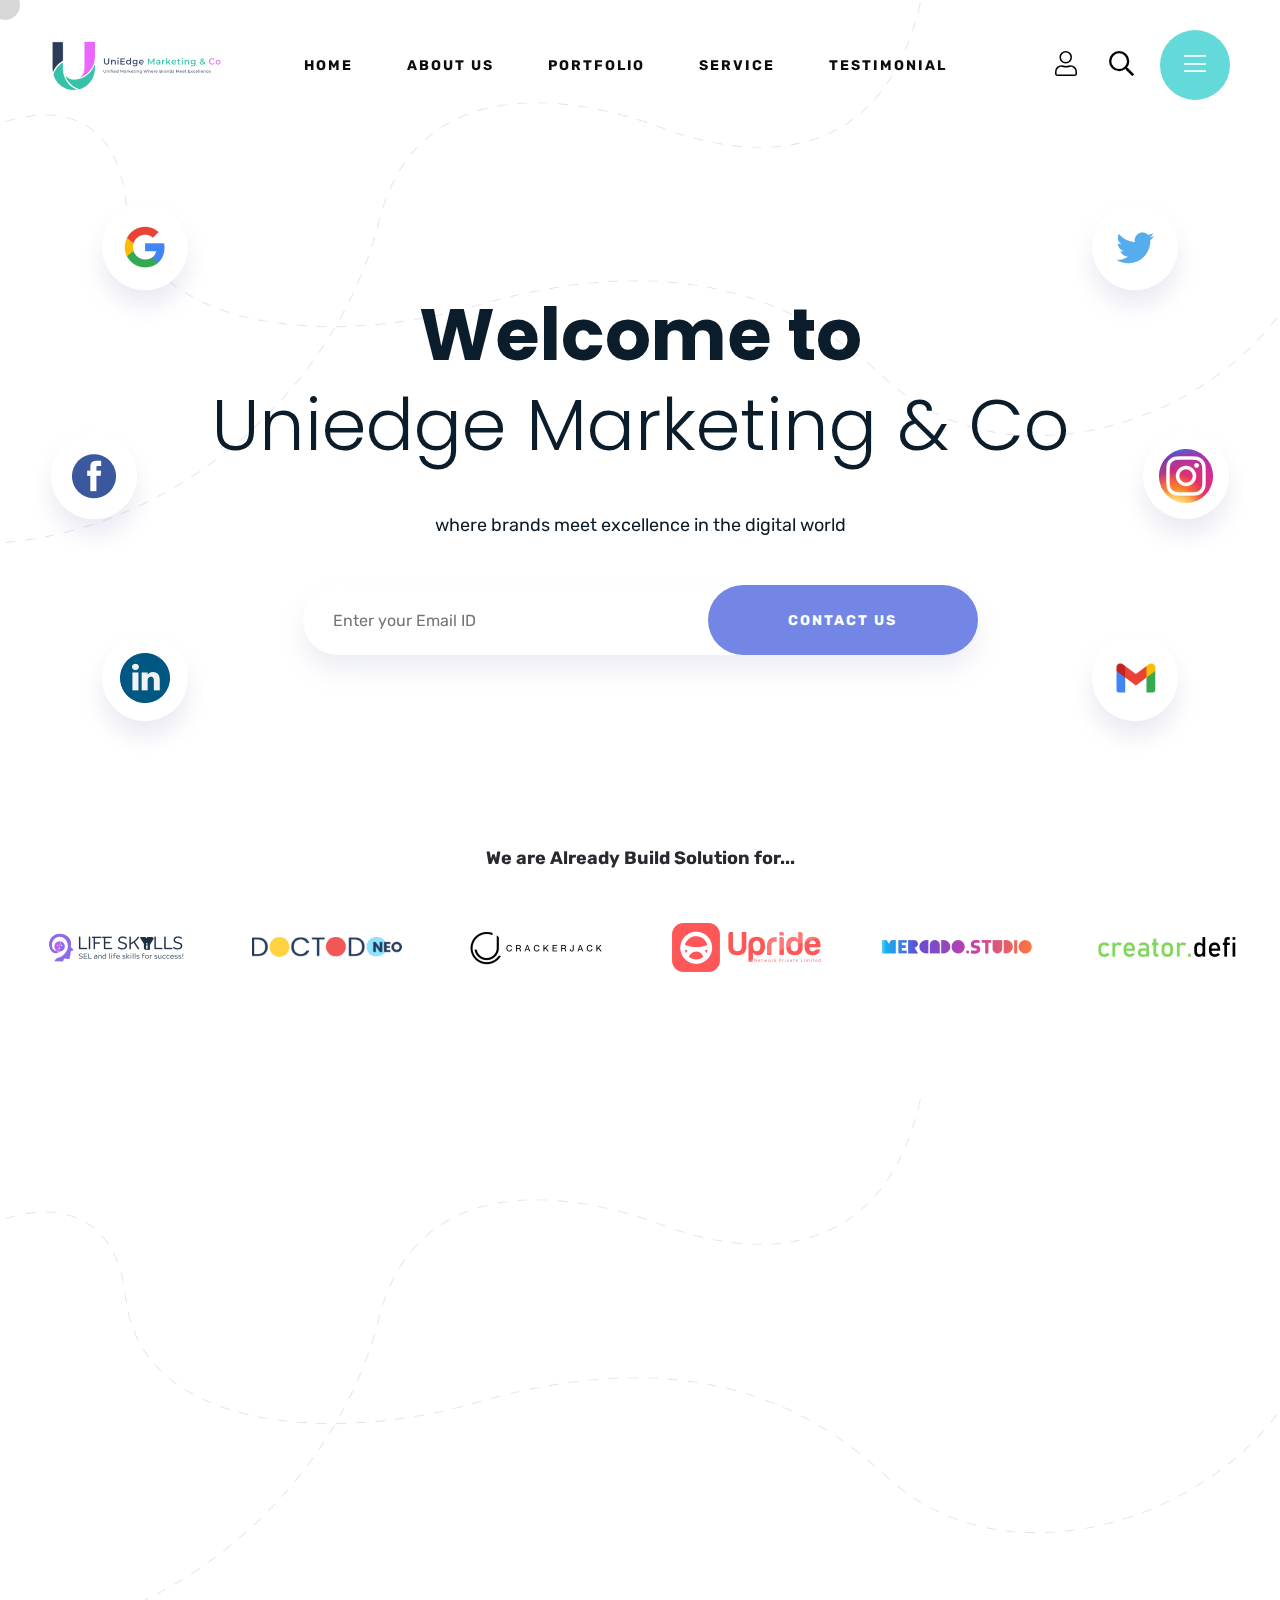
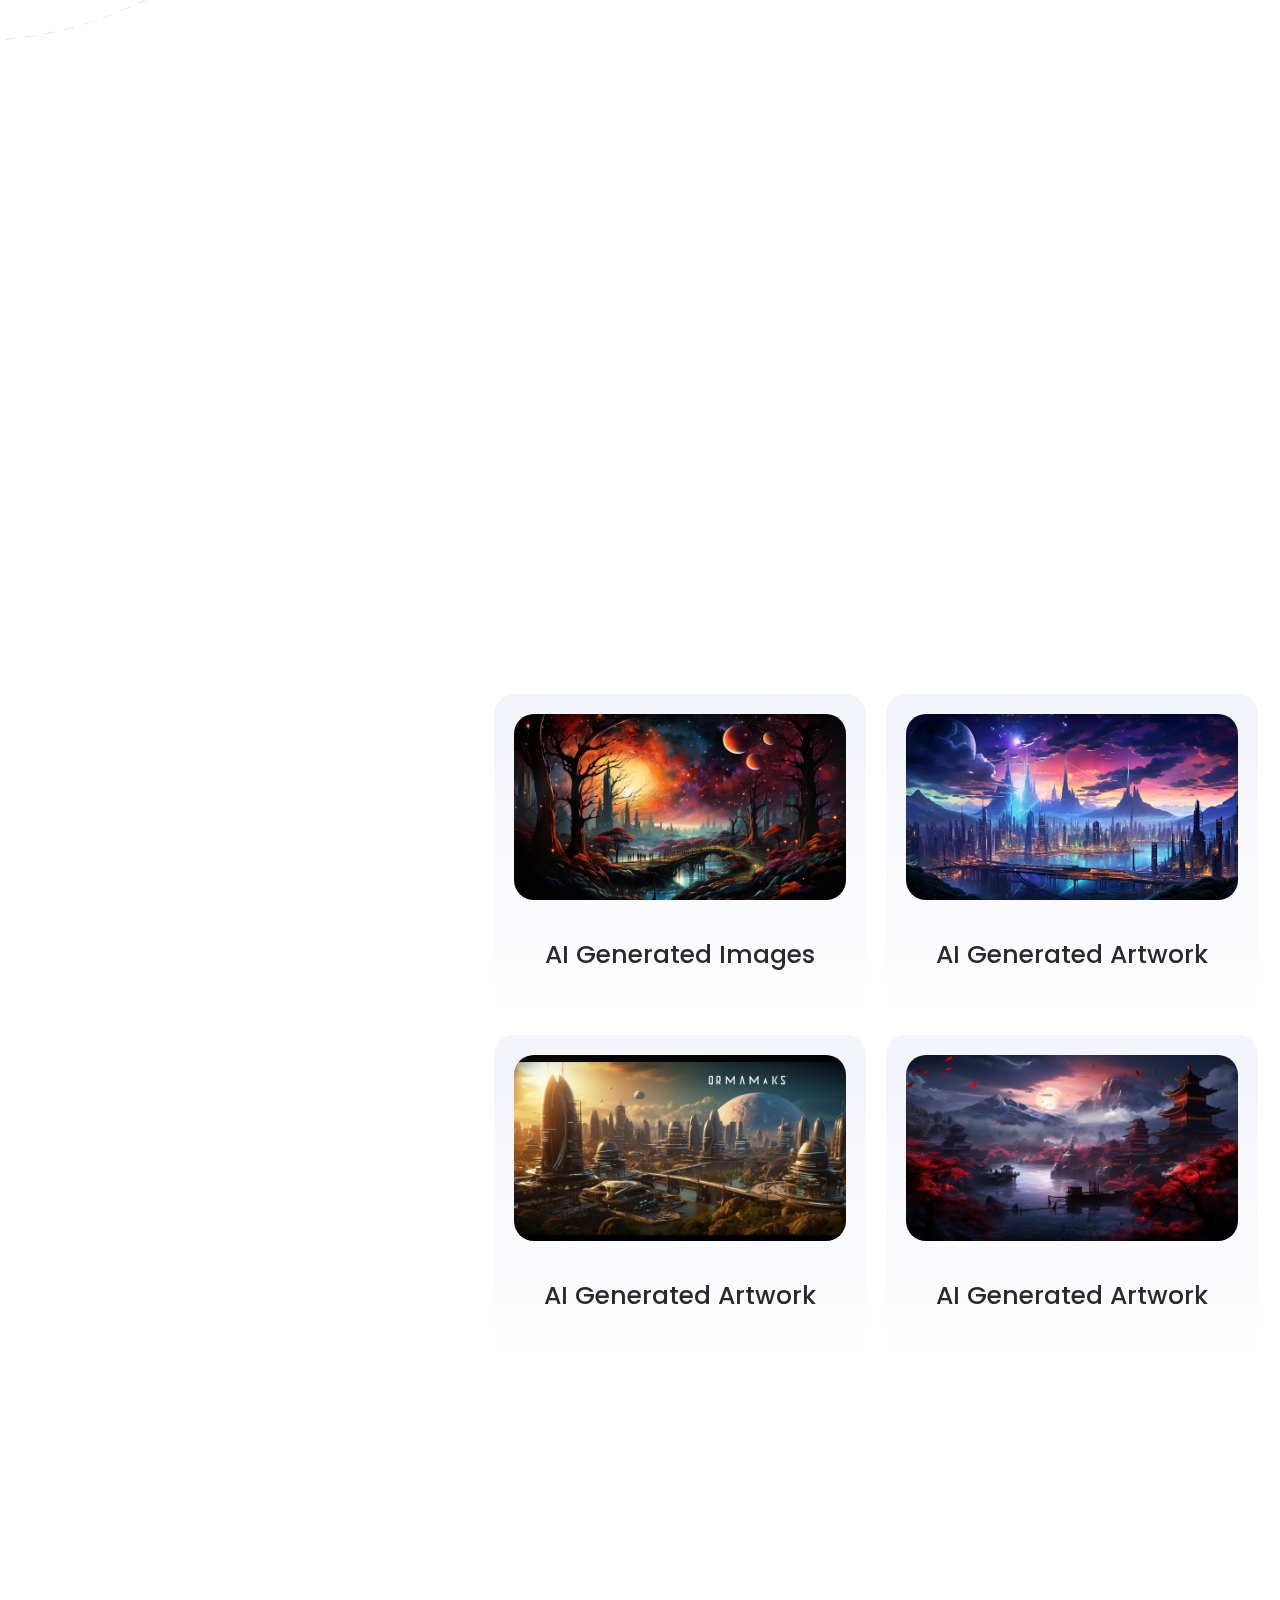
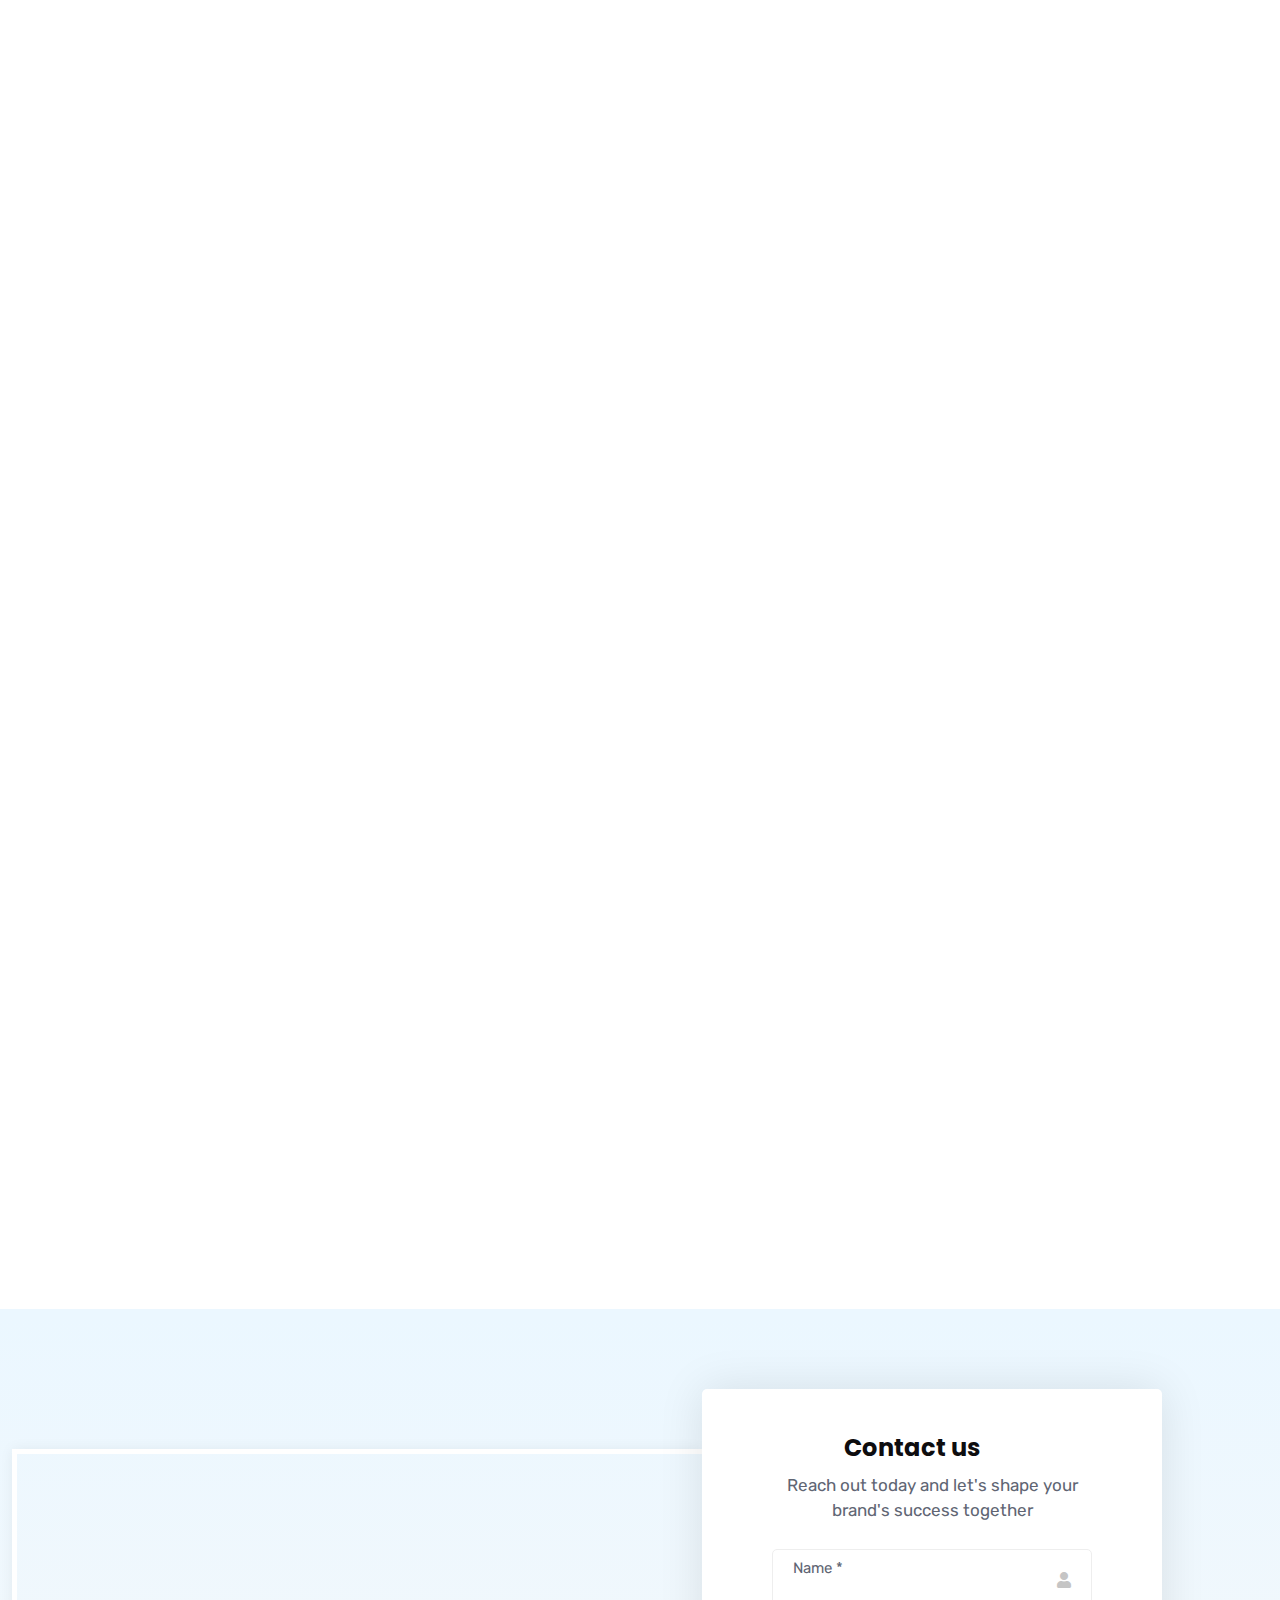
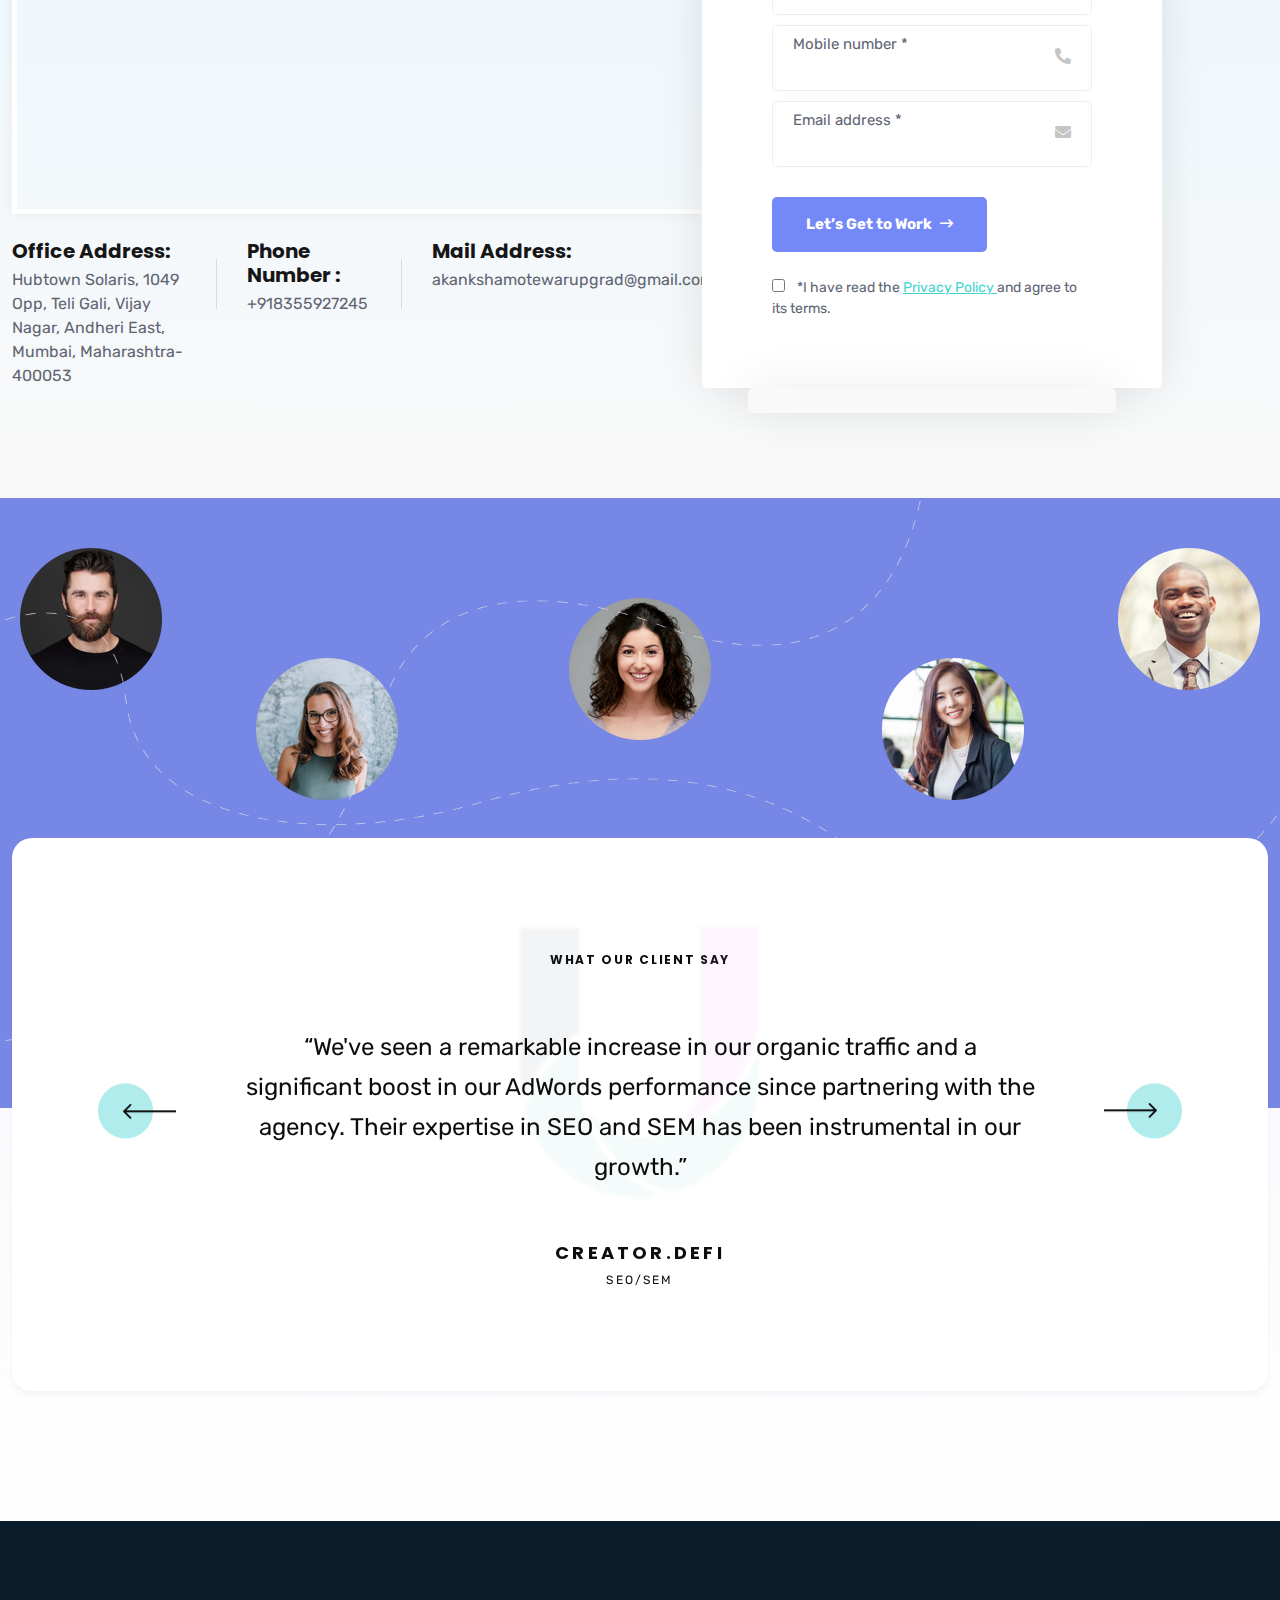
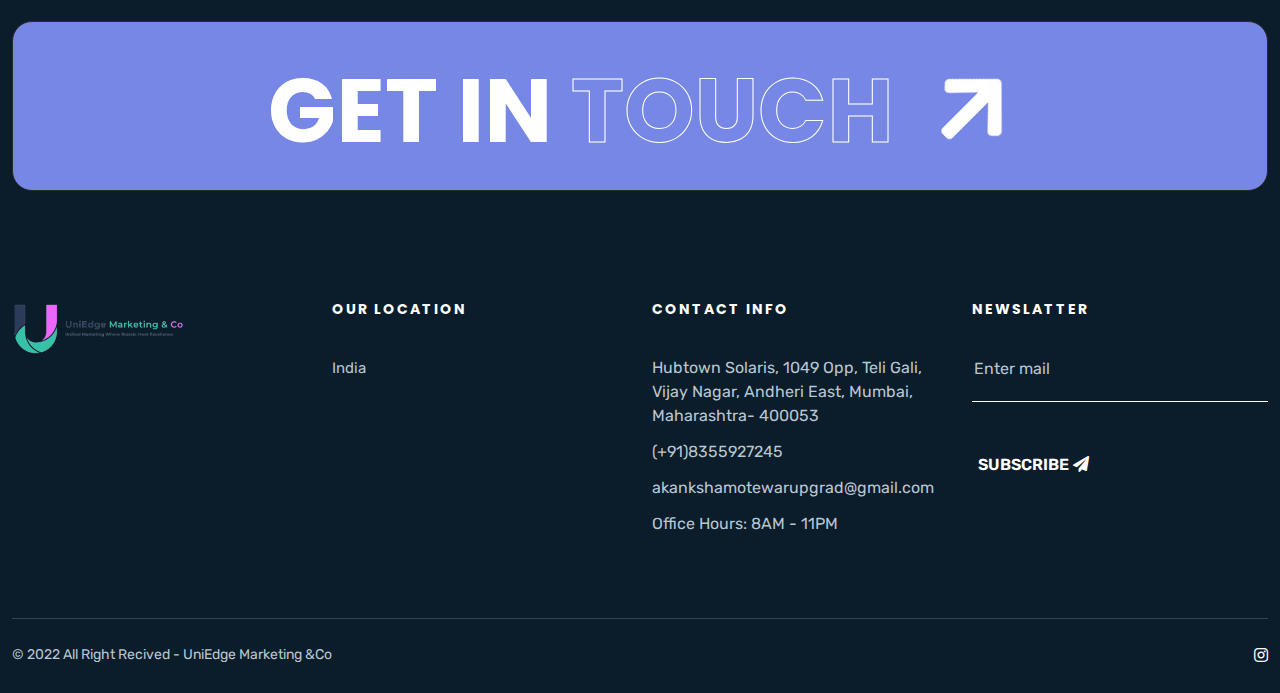
==== commit e748cbec: "Update index.html" ====
--- a/index.html
+++ b/index.html
@@ -248,8 +248,9 @@
 								<h2>About Us</h2>
 							</div>
 							<div class="ori-feature-text-area-4 pera-content wow fadeInUp" data-wow-delay="300ms" data-wow-duration="1000ms">
-								<p>Welcome to Uniedge Marketing & Co., where digital marketing excellence meets brand growth. Our mission is simple yet ambitious: to harness the power of SEO, content marketing, social media, email marketing, branding, and web development to propel brands into a future of increased visibility, engagement, and success. Built on the pillars of integrity, creativity, and precision, our strategies are custom-crafted to exceed the unique needs and objectives of each client, ensuring standout results in the ever-evolving digital landscape.</p>
-								<p>Our dedicated team of marketing professionals views each challenge as an opportunity to innovate and excel. By fostering a culture of continuous learning and adaptation, we guarantee that our clients’ brands not only navigate the complexities of the digital age but lead the charge. As we look forward to embracing new technologies and discovering fresh strategies, we invite you to join us on this journey of growth and transformation. Together, let’s turn your brand's vision into reality and achieve new heights of success.</p>
+								<p>Welcome to Uniedge Marketing & Co.<br>
+									Where digital marketing excellence meets brand growth. Our mission is simple yet ambitious: to harness the power of SEO, content marketing, social media, email marketing, branding, and web development to propel brands into a future of increased visibility, engagement, and success. Built on the pillars of integrity, creativity, and precision, our strategies are custom-crafted to exceed the unique needs and objectives of each client, ensuring standout results in the ever-evolving digital landscape.</p>
+								<p>Our dedicated team of marketing professionals views each challenge as an opportunity to innovate and excel. By fostering a culture of continuous learning and adaptation, we guarantee that our clients’ brands not only navigate the complexities of the digital age but lead the charge. As we look forward to embracing new technologies and discovering fresh strategies, we invite you to join us on this journey of growth and transformation.</p>
 								<div class="ori-btn-2 text-uppercase">
 									<a href="about.html">discover more</a>
 								</div>
@@ -709,7 +710,7 @@
 				<div class="ori-seven-contact-form position-relative">
 					<div class="ori-seven-section-title text-center middle-align headline pera-content">
 						<h2>Contact us</h2>
-						<p>We work with ambitious leaders who want to define the future, <br>not hide from it.</p>
+						<p>Reach out today and let's shape your brand's success together</p>
 					</div>
 					<div class="ori-seven-contact-form-wrap headline pera-content">
 						
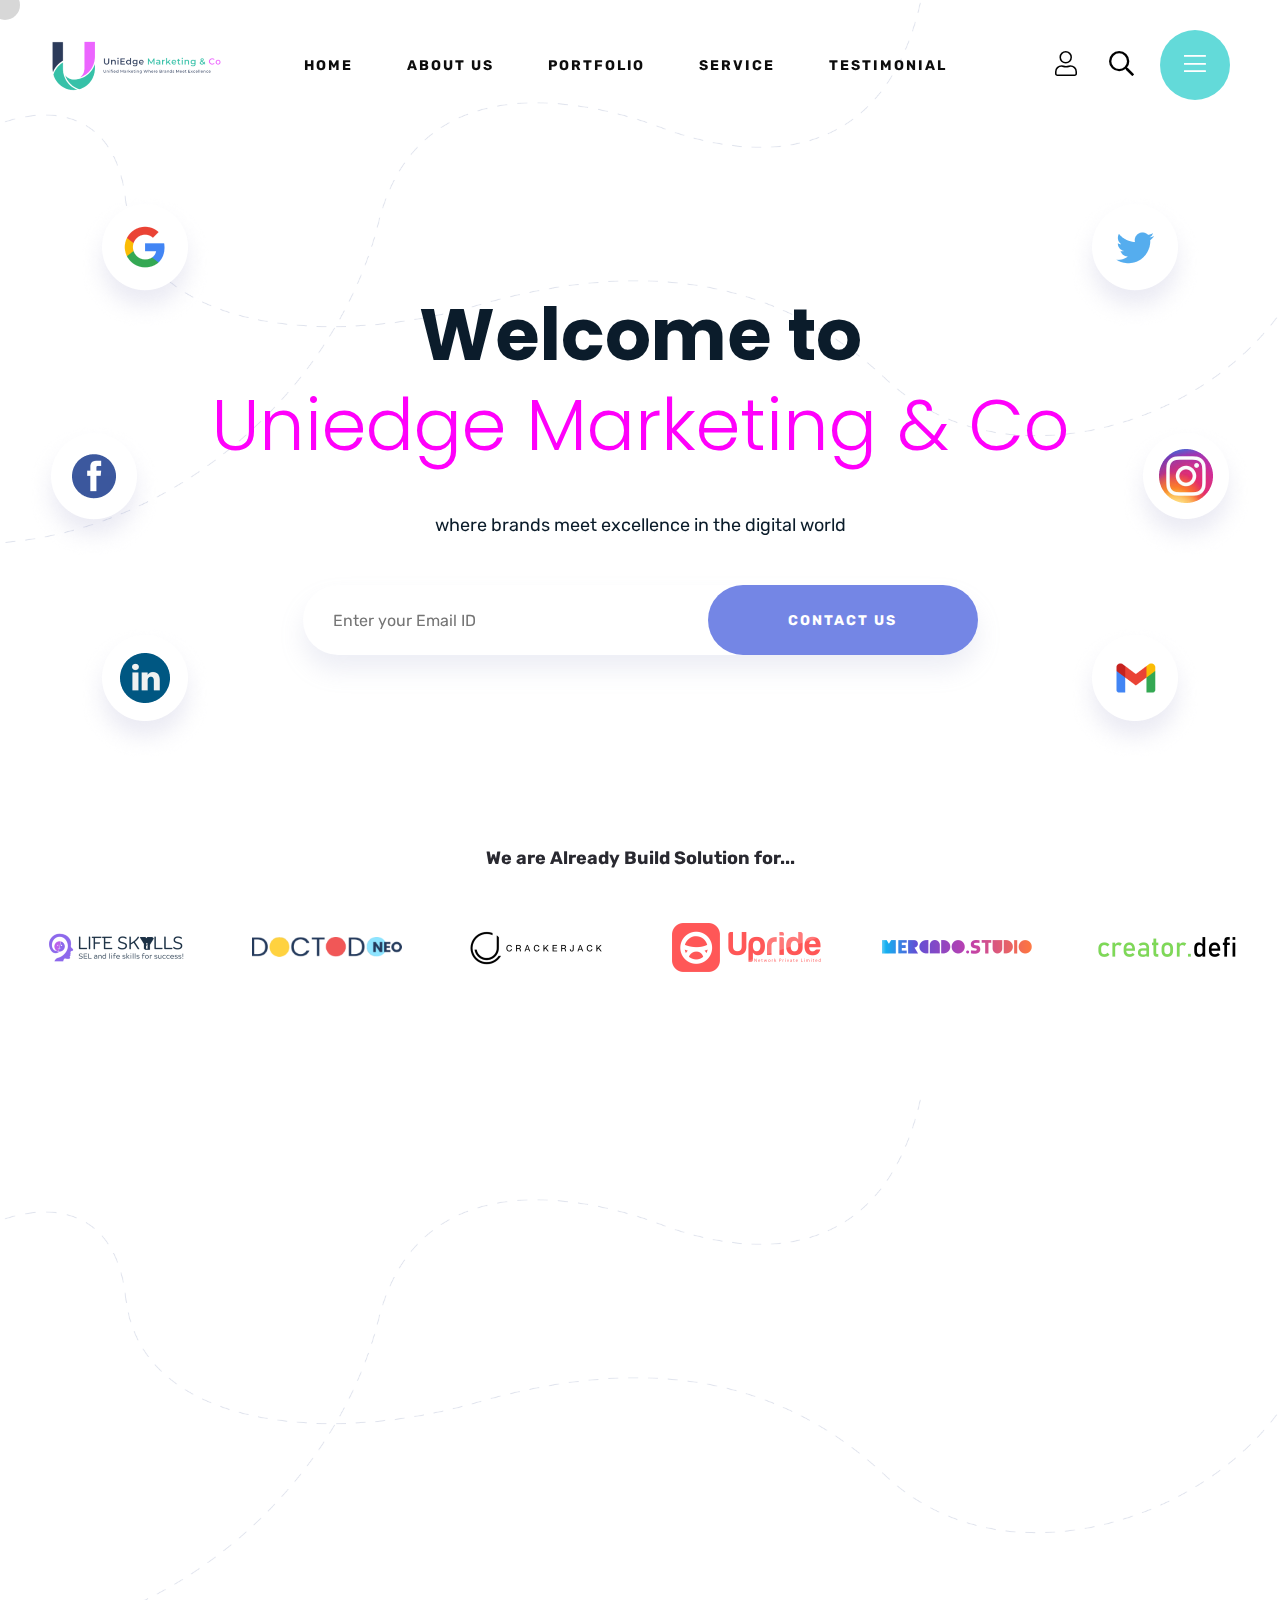
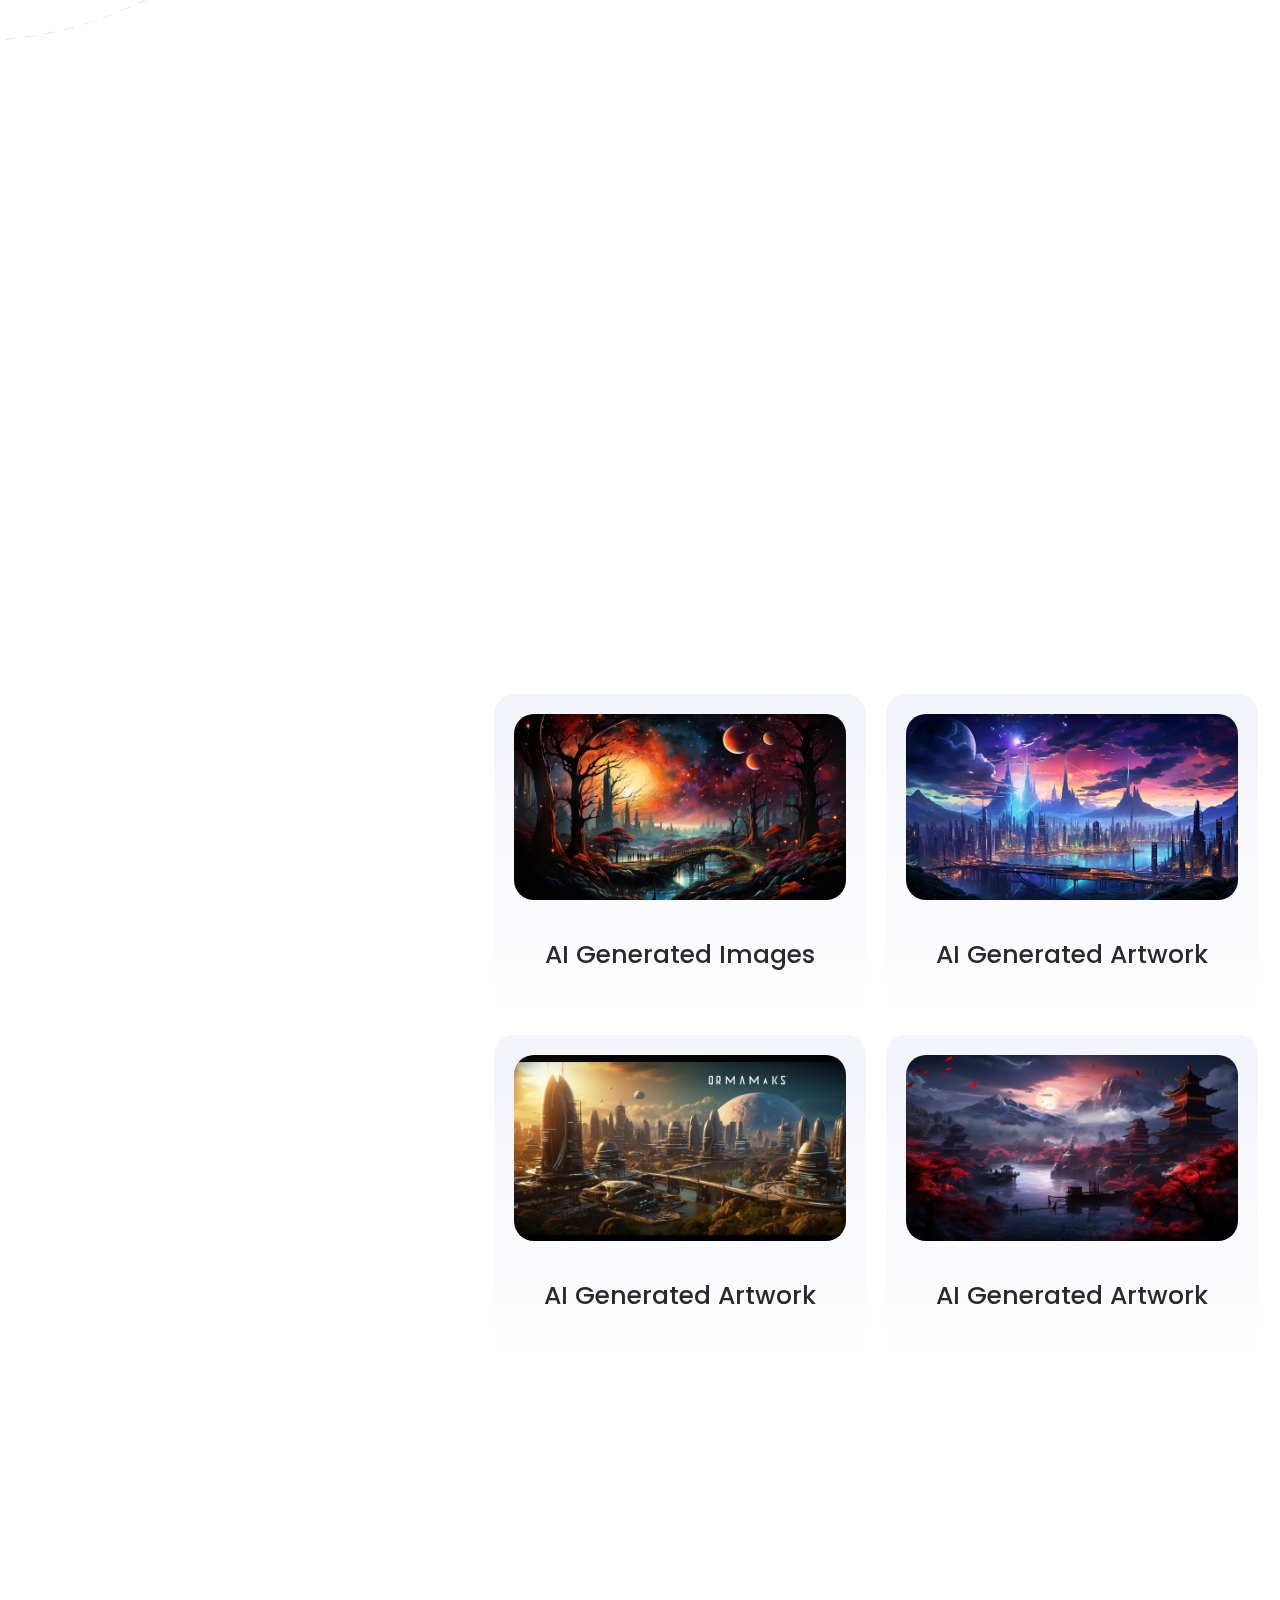
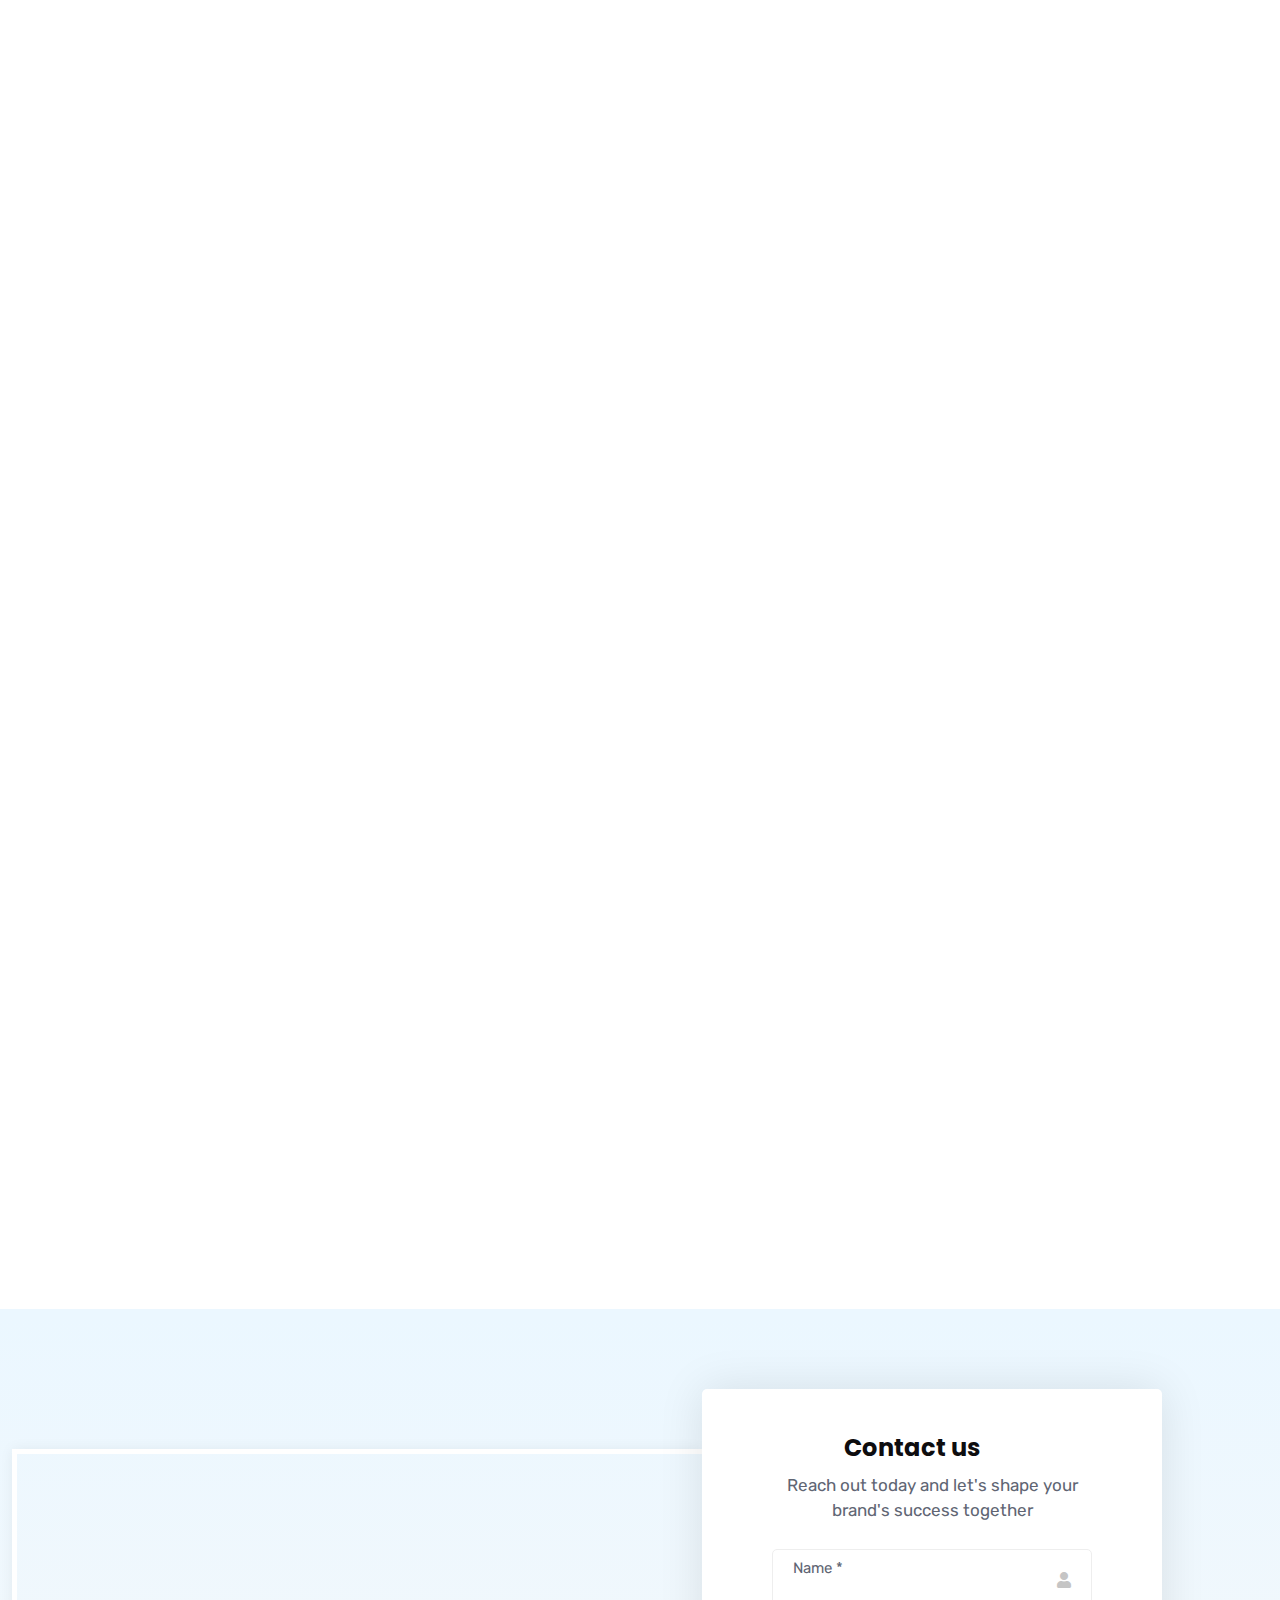
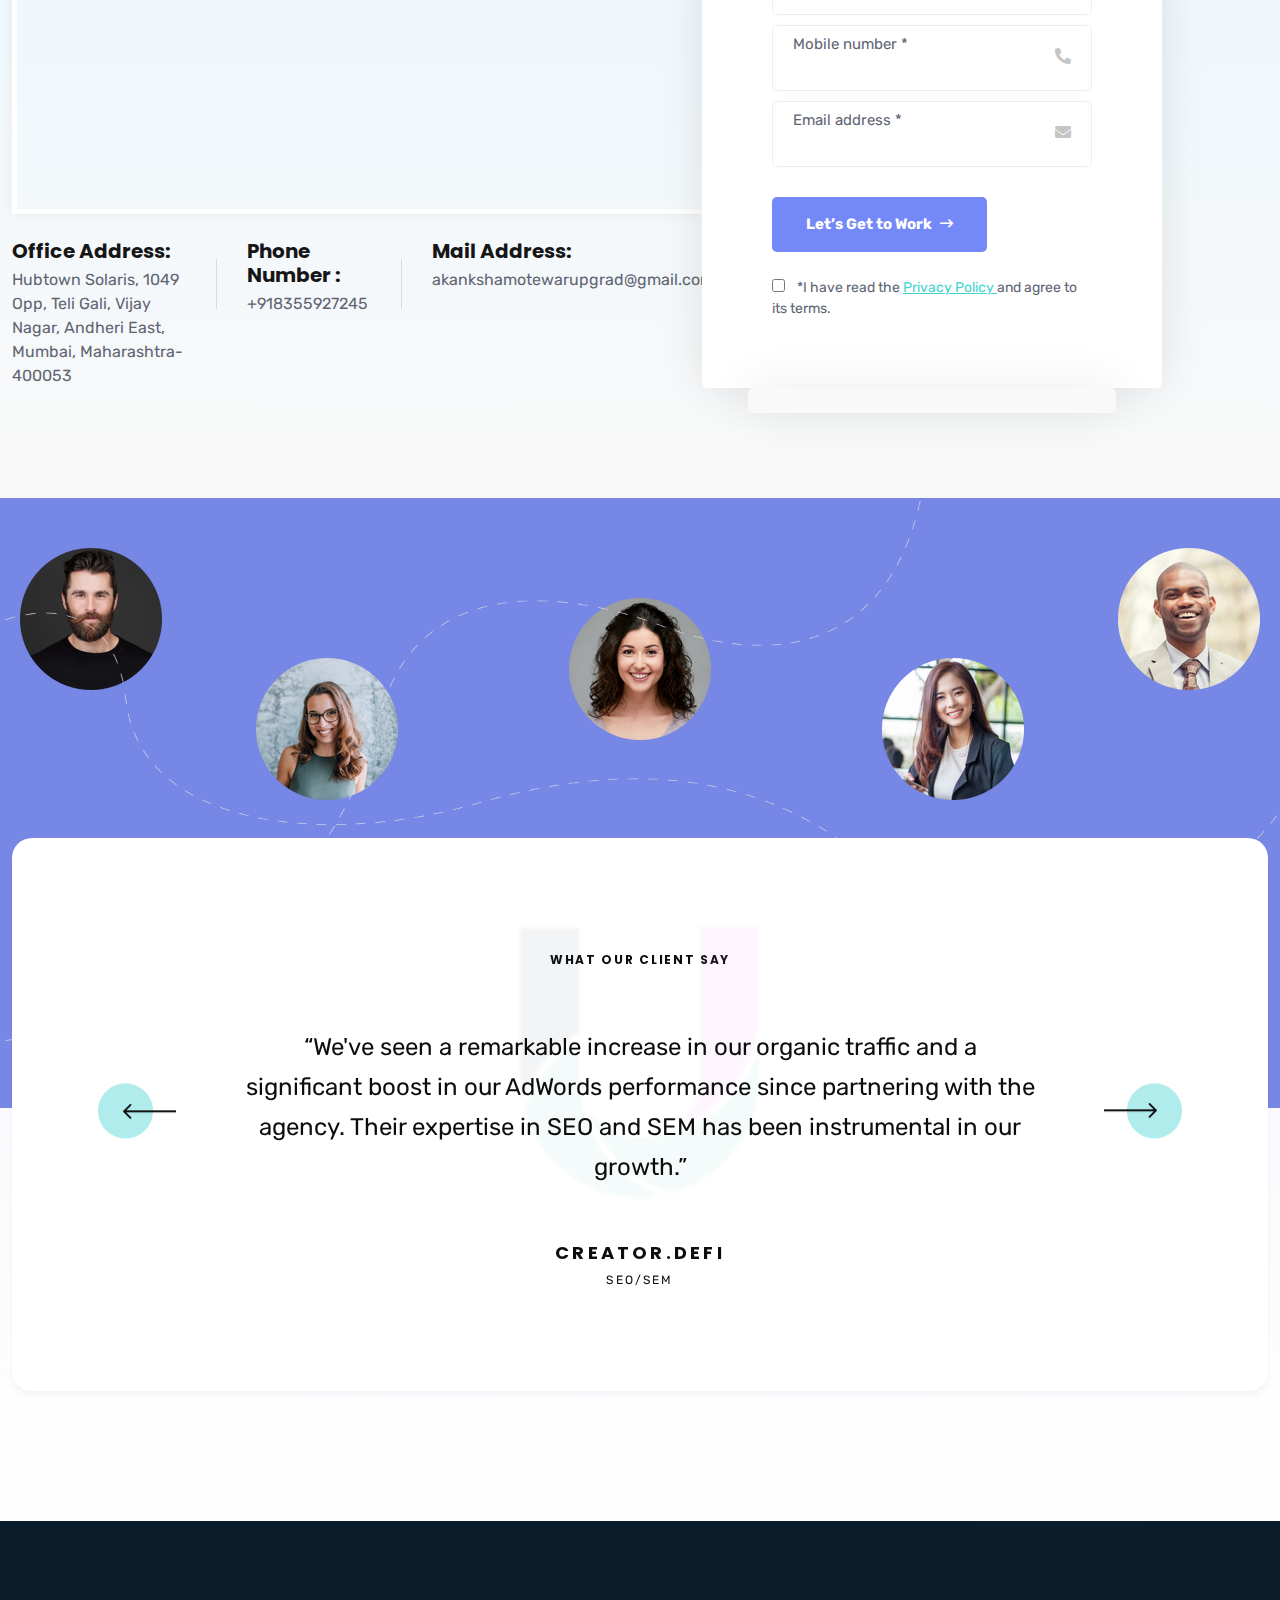
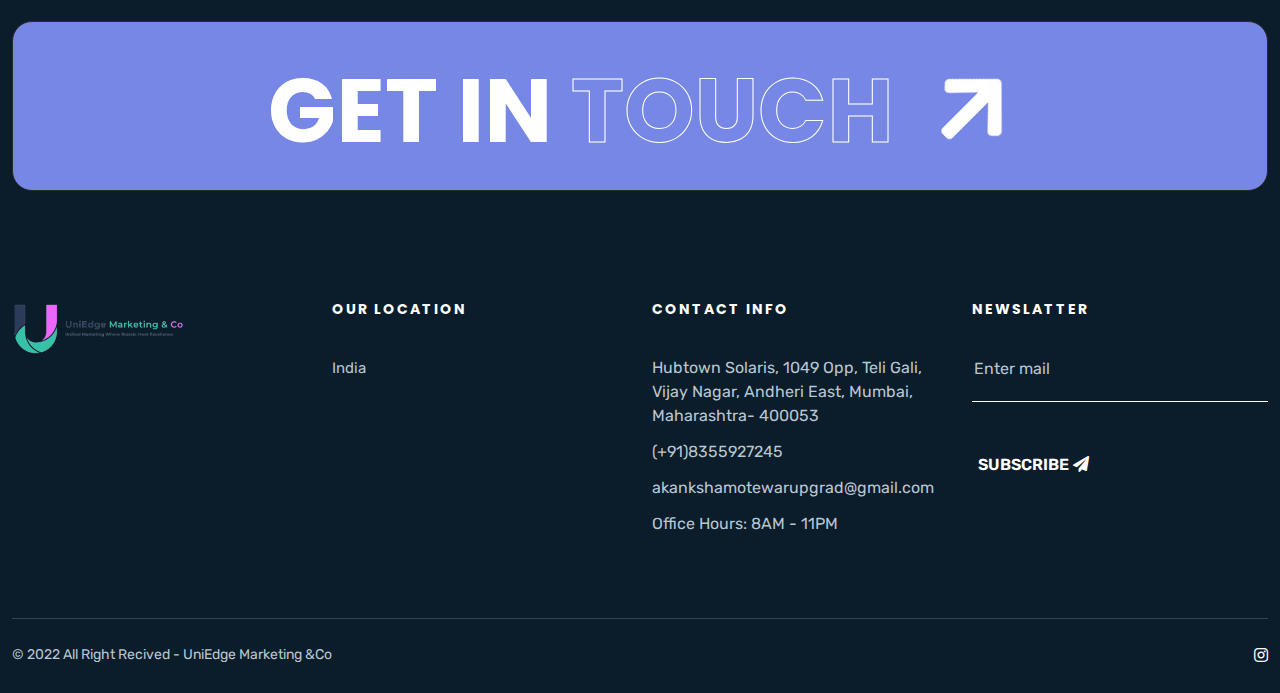
==== commit 248c88dd: "changed" ====
--- a/index.html
+++ b/index.html
@@ -249,7 +249,7 @@
 							</div>
 							<div class="ori-feature-text-area-4 pera-content wow fadeInUp" data-wow-delay="300ms" data-wow-duration="1000ms">
 								<p>Welcome to Uniedge Marketing & Co.<br>
-									Where digital marketing excellence meets brand growth. Our mission is simple yet ambitious: to harness the power of SEO, content marketing, social media, email marketing, branding, and web development to propel brands into a future of increased visibility, engagement, and success. Built on the pillars of integrity, creativity, and precision, our strategies are custom-crafted to exceed the unique needs and objectives of each client, ensuring standout results in the ever-evolving digital landscape.</p>
+									Where digital marketing excellence meets brand growth. Our mission is to harness the power of SEO, content marketing, social media, email marketing, branding, and web development to propel brands into a future of increased visibility, engagement, and success. Built on the pillars of integrity, creativity, and precision, our strategies are custom-crafted to exceed the unique needs and objectives of each client, ensuring standout results in the ever-evolving digital landscape.</p>
 								<p>Our dedicated team of marketing professionals views each challenge as an opportunity to innovate and excel. By fostering a culture of continuous learning and adaptation, we guarantee that our clients’ brands not only navigate the complexities of the digital age but lead the charge. As we look forward to embracing new technologies and discovering fresh strategies, we invite you to join us on this journey of growth and transformation.</p>
 								<div class="ori-btn-2 text-uppercase">
 									<a href="about.html">discover more</a>
--- a/assets/css/style.css
+++ b/assets/css/style.css
@@ -3304,6 +3304,7 @@
 }
 .ori-banner-content-4 .ori-banner-text-area h1 span {
   font-weight: 300;
+  color:#ff00fb; 
 }
 .ori-banner-content-4 .ori-banner-text-area p {
   color: #0B1C2A;
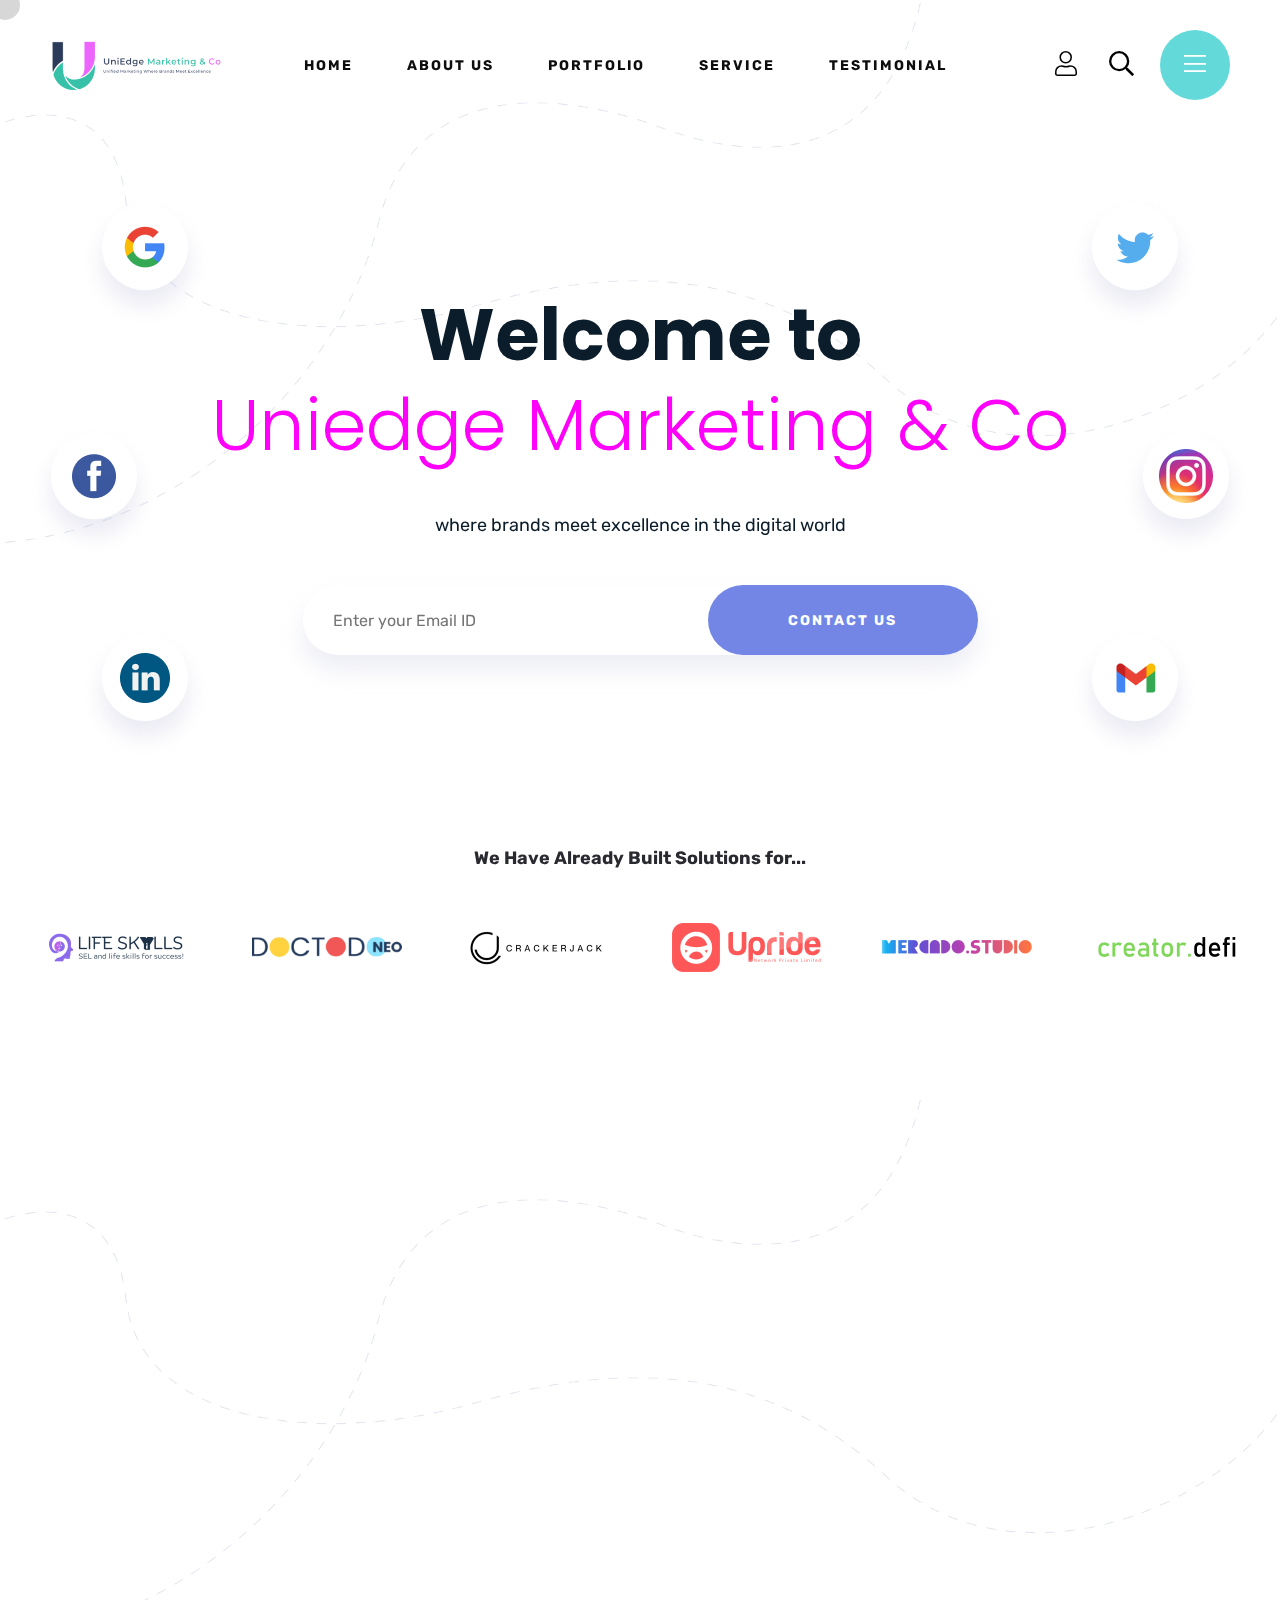
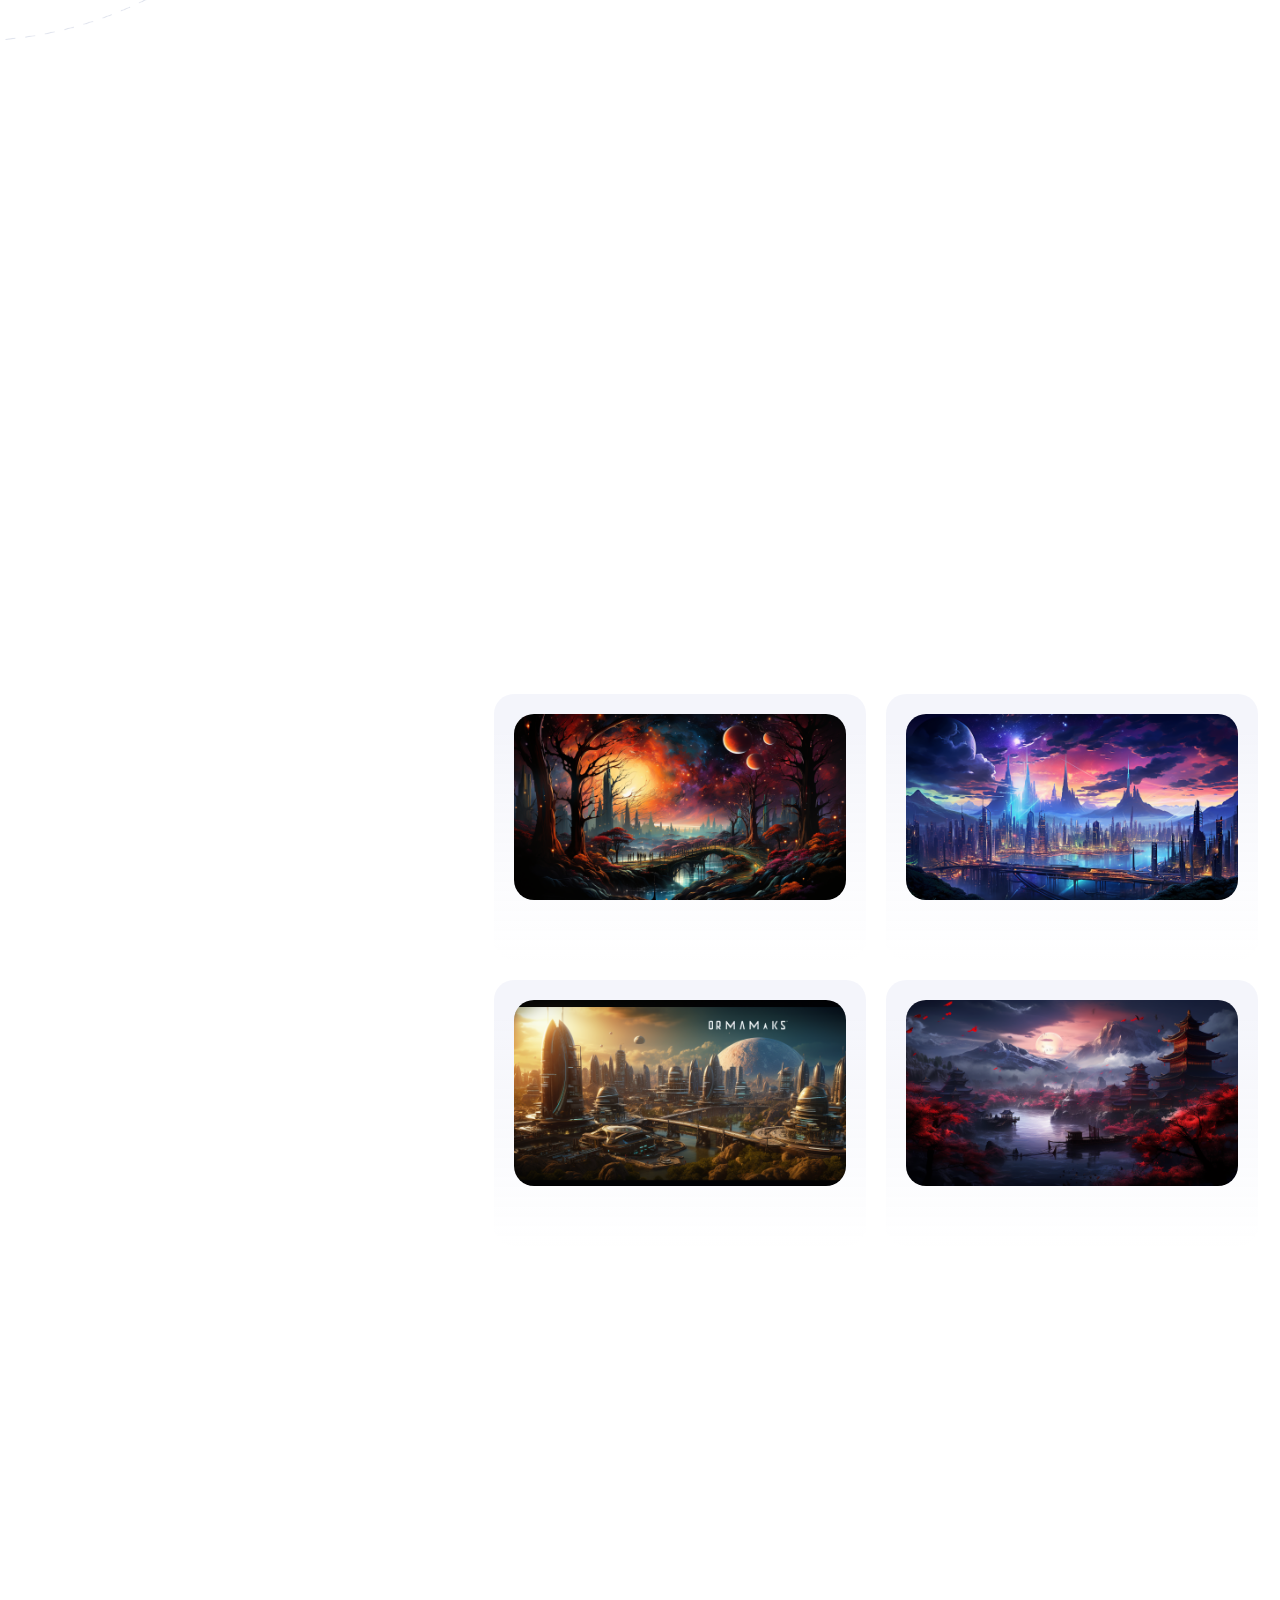
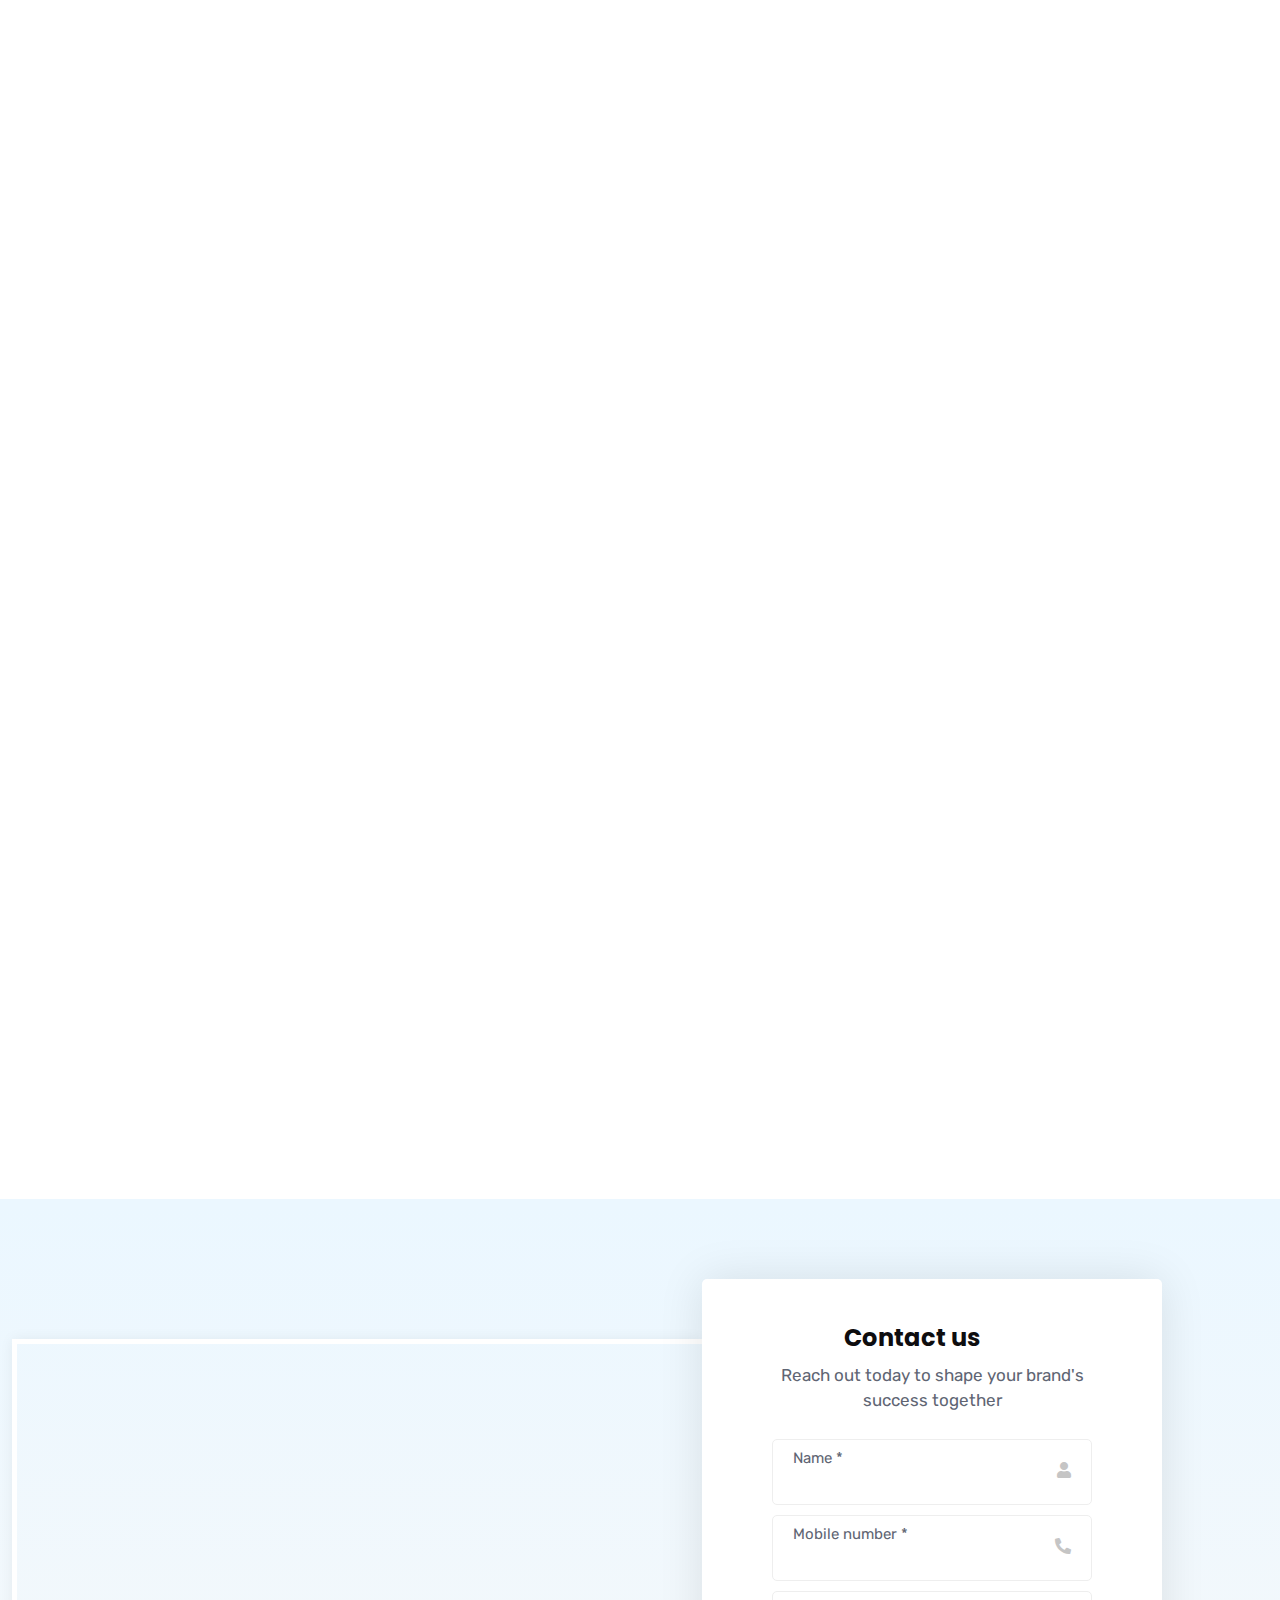
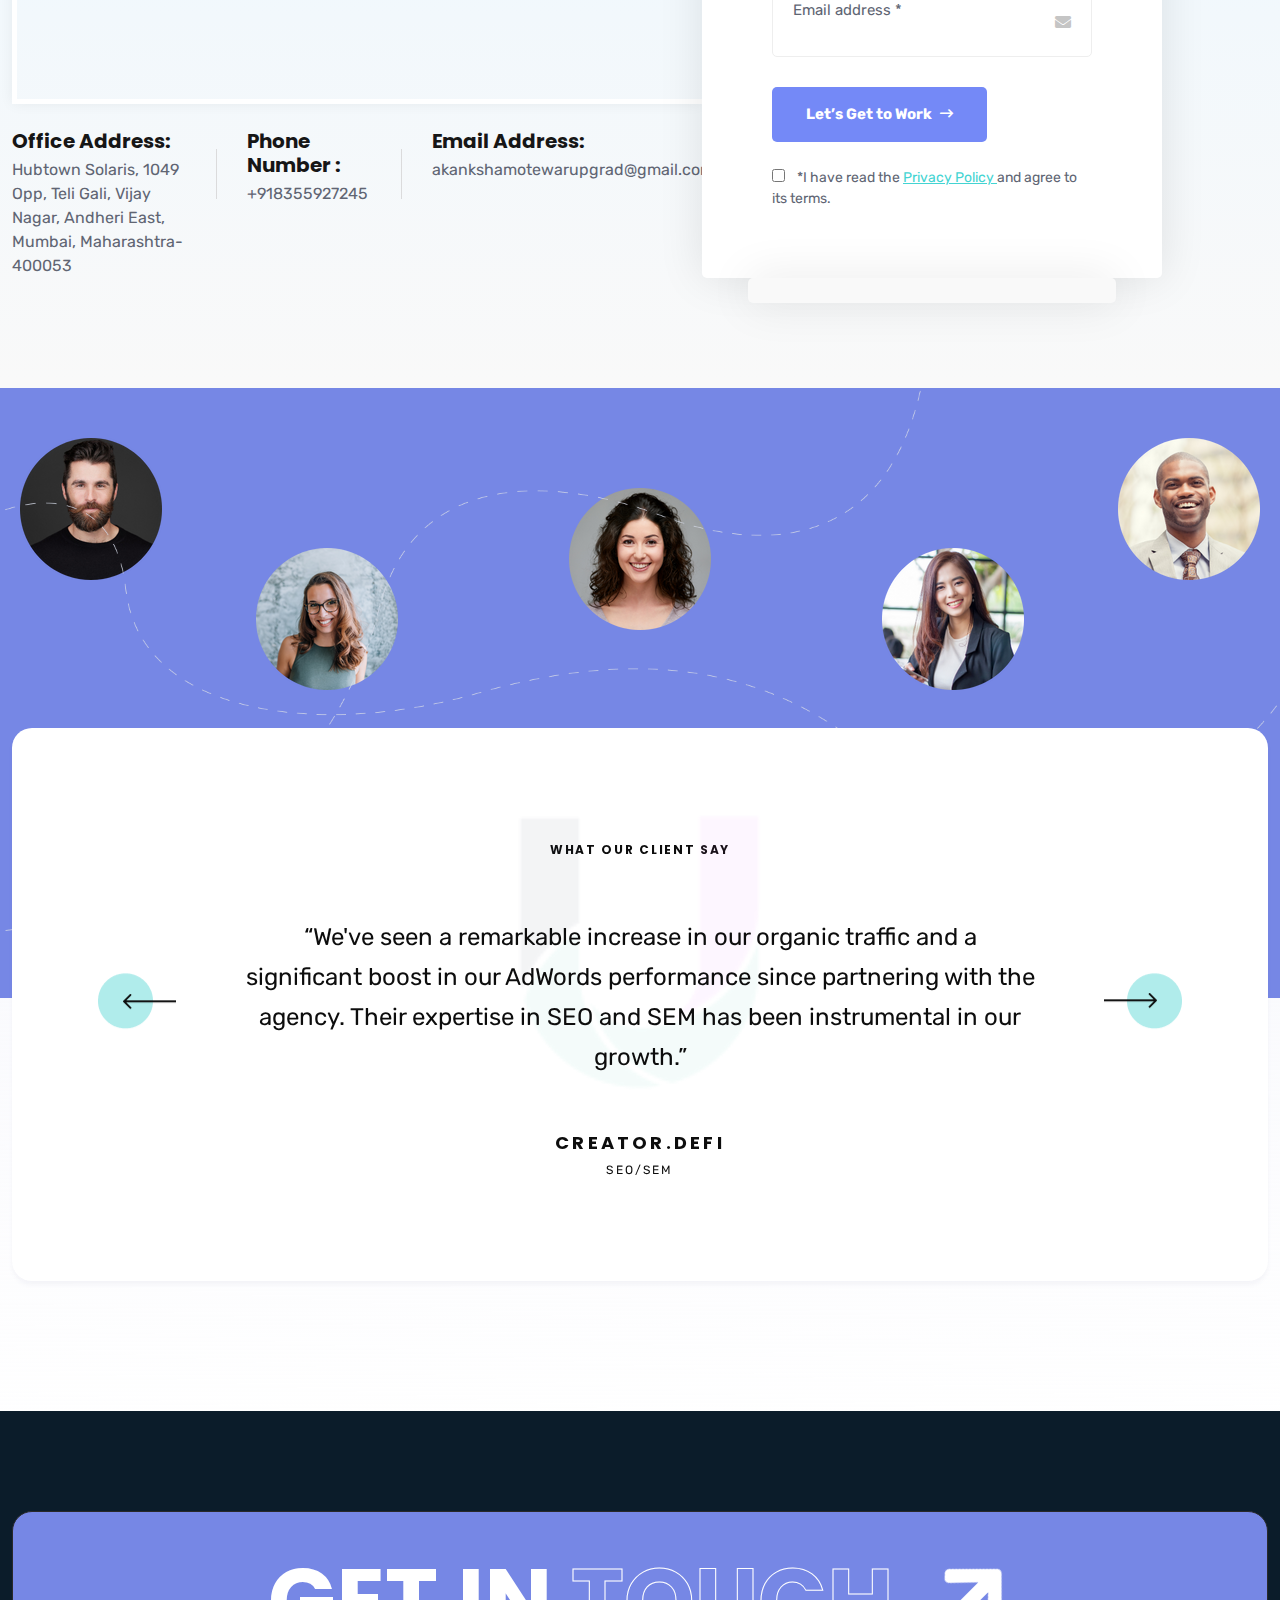
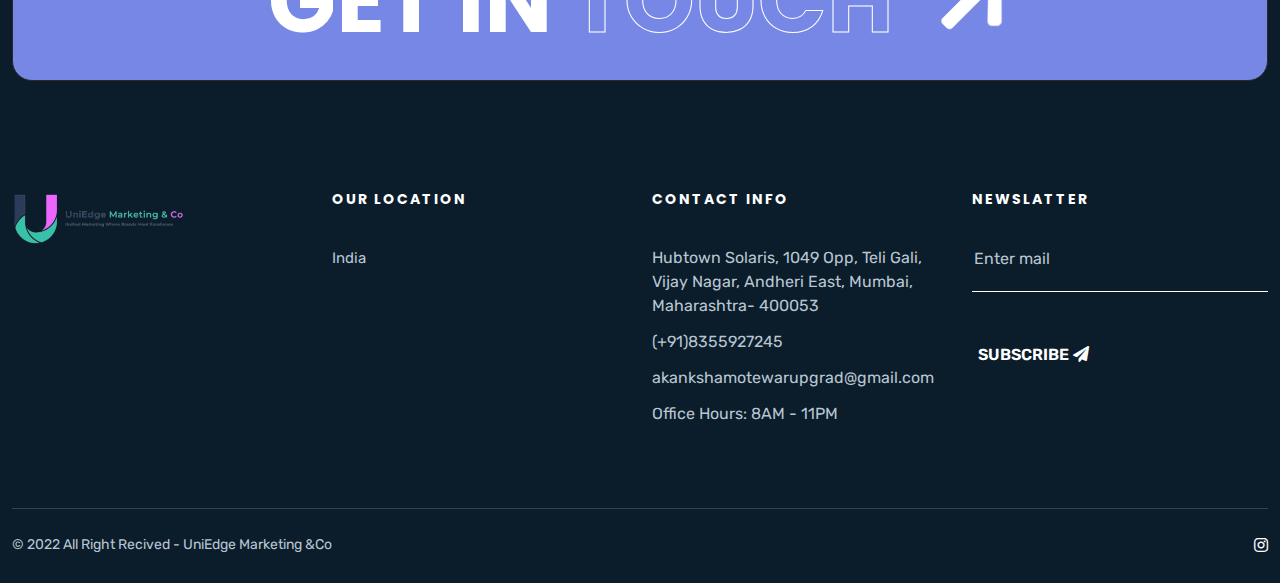
==== commit 43ba527a: "made final changes" ====
--- a/index.html
+++ b/index.html
@@ -183,7 +183,7 @@
 		<div class="ori-banner-sponsor-section-4">
 			<div class="container">
 				<div class="ori-banner-sponsor-content-4 text-center pera-content">
-					<p>We are Already Build Solution for...</p>
+					<p>We Have Already Built Solutions for...</p>
 					<div class="ori-banner-sponsor-slide-4">
 						<div class="ori-sponsor-item">
 							<div class="ori-sponsor-img">
@@ -364,10 +364,7 @@
 												<div class="ori-project-img">
 													<img src="assets/img/project/port1.png" alt="">
 												</div>
-												<div class="ori-project-text text-center">
-													<h3><a href="#">AI Generated Images</a></h3>
-													
-												</div>
+												
 											</div>
 										</div>
 										<div class="ori-project-item-4">
@@ -375,10 +372,7 @@
 												<div class="ori-project-img">
 													<img src="assets/img/project/port2.png" alt="">
 												</div>
-												<div class="ori-project-text text-center">
-													<h3><a href="#">AI Generated Artwork</a></h3>
-													
-												</div>
+												
 											</div>
 										</div>
 										<div class="ori-project-item-4">
@@ -386,10 +380,7 @@
 												<div class="ori-project-img">
 													<img src="assets/img/project/port3.png" alt="">
 												</div>
-												<div class="ori-project-text text-center">
-													<h3><a href="#">AI Generated Artwork</a></h3>
-													
-												</div>
+												
 											</div>
 										</div>
 										<div class="ori-project-item-4">
@@ -397,10 +388,7 @@
 												<div class="ori-project-img">
 													<img src="assets/img/project/port4.png" alt="">
 												</div>
-												<div class="ori-project-text text-center">
-													<h3><a href="#">AI Generated Artwork</a></h3>
-													
-												</div>
+												
 											</div>
 										</div>
 									</div>
@@ -412,10 +400,7 @@
 												<div class="ori-project-img">
 													<img src="assets/img/project/case1 (2).png" alt="">
 												</div>
-												<div class="ori-project-text text-center">
-													<h3><a href="#">Midjourney Generated Artwork</a></h3>
-													
-												</div>
+												
 											</div>
 										</div>
 										<div class="ori-project-item-4">
@@ -423,10 +408,7 @@
 												<div class="ori-project-img">
 													<img src="assets/img/project/art1.png" alt="">
 												</div>
-												<div class="ori-project-text text-center">
-													<h3><a href="#">Midjourney Generated Artwork</a></h3>
-													
-												</div>
+												
 											</div>
 										</div>
 										<div class="ori-project-item-4">
@@ -434,10 +416,7 @@
 												<div class="ori-project-img">
 													<img src="assets/img/project/art3.png" alt="">
 												</div>
-												<div class="ori-project-text text-center">
-													<h3><a href="#">Midjourney Generated Artwork</a></h3>
-													
-												</div>
+												
 											</div>
 										</div>
 										<div class="ori-project-item-4">
@@ -445,10 +424,7 @@
 												<div class="ori-project-img">
 													<img src="assets/img/project/art2.png" alt="">
 												</div>
-												<div class="ori-project-text text-center">
-													<h3><a href="#">Midjourney Generated Artwork</a></h3>
-													
-												</div>
+												
 											</div>
 										</div>
 									</div>
@@ -460,10 +436,7 @@
 												<div class="ori-project-img">
 													<img src="assets/img/project/branding1.jpg" alt="">
 												</div>
-												<div class="ori-project-text text-center">
-													<h3><a href="#">Brand Design</a></h3>
-													
-												</div>
+												
 											</div>
 										</div>
 										<div class="ori-project-item-4">
@@ -471,10 +444,7 @@
 												<div class="ori-project-img">
 													<img src="assets/img/project/branding2.jpg" alt="">
 												</div>
-												<div class="ori-project-text text-center">
-													<h3><a href="#">Brand Design</a></h3>
-													
-												</div>
+												
 											</div>
 										</div>
 										<div class="ori-project-item-4">
@@ -482,10 +452,7 @@
 												<div class="ori-project-img">
 													<img src="assets/img/project/branding3.webp" alt="">
 												</div>
-												<div class="ori-project-text text-center">
-													<h3><a href="#">Brand Design</a></h3>
-													
-												</div>
+												
 											</div>
 										</div>
 										<div class="ori-project-item-4">
@@ -493,10 +460,7 @@
 												<div class="ori-project-img">
 													<img src="assets/img/project/branding4.jpg" alt="">
 												</div>
-												<div class="ori-project-text text-center">
-													<h3><a href="#">Brand Design</a></h3>
-													
-												</div>
+												
 											</div>
 										</div>
 									</div>
@@ -508,10 +472,7 @@
 												<div class="ori-project-img">
 													<img src="assets/img/project/landing1.jpg" alt="">
 												</div>
-												<div class="ori-project-text text-center">
-													<h3><a href="#">Hosting Website Design</a></h3>
-													
-												</div>
+												
 											</div>
 										</div>
 										<div class="ori-project-item-4">
@@ -519,10 +480,7 @@
 												<div class="ori-project-img">
 													<img src="assets/img/project/landing2.webp" alt="">
 												</div>
-												<div class="ori-project-text text-center">
-													<h3><a href="#">Hosting Website Design</a></h3>
-													
-												</div>
+												
 											</div>
 										</div>
 										<div class="ori-project-item-4">
@@ -530,10 +488,7 @@
 												<div class="ori-project-img">
 													<img src="assets/img/project/landing3.webp" alt="">
 												</div>
-												<div class="ori-project-text text-center">
-													<h3><a href="#">Hosting Website Design</a></h3>
-													
-												</div>
+												
 											</div>
 										</div>
 										<div class="ori-project-item-4">
@@ -541,10 +496,7 @@
 												<div class="ori-project-img">
 													<img src="assets/img/project/landing4.png" alt="">
 												</div>
-												<div class="ori-project-text text-center">
-													<h3><a href="#">Hosting Website Design</a></h3>
-													
-												</div>
+												
 											</div>
 										</div>
 									</div>
@@ -557,8 +509,8 @@
 													<img src="assets/img/project/graphic1.jpg" alt="">
 												</div>
 												<div class="ori-project-text text-center">
-													<h3><a href="#">Graphic Design</a></h3>
 													
+													
 												</div>
 											</div>
 										</div>
@@ -568,8 +520,8 @@
 													<img src="assets/img/project/graphic2.jpg" alt="">
 												</div>
 												<div class="ori-project-text text-center">
-													<h3><a href="#">Graphic Design</a></h3>
 													
+													
 												</div>
 											</div>
 										</div>
@@ -579,8 +531,8 @@
 													<img src="assets/img/project/graphic3.jpg" alt="">
 												</div>
 												<div class="ori-project-text text-center">
-													<h3><a href="#">Graphic Design</a></h3>
 													
+													
 												</div>
 											</div>
 										</div>
@@ -590,7 +542,7 @@
 													<img src="assets/img/project/graphic4.jpg" alt="">
 												</div>
 												<div class="ori-project-text text-center">
-													<h3><a href="#">Graphic Design</a></h3>
+													
 													
 												</div>
 											</div>
@@ -701,7 +653,7 @@
 							
 						</div>
 						<div class="ori-seven-contact-info-item headline pera-content">
-							<h3>Mail Address:</h3>
+							<h3>Email Address:</h3>
 							<p>akankshamotewarupgrad@gmail.com</p>
 							
 						</div>
@@ -710,7 +662,7 @@
 				<div class="ori-seven-contact-form position-relative">
 					<div class="ori-seven-section-title text-center middle-align headline pera-content">
 						<h2>Contact us</h2>
-						<p>Reach out today and let's shape your brand's success together</p>
+						<p>Reach out today to shape your brand's success together</p>
 					</div>
 					<div class="ori-seven-contact-form-wrap headline pera-content">
 						
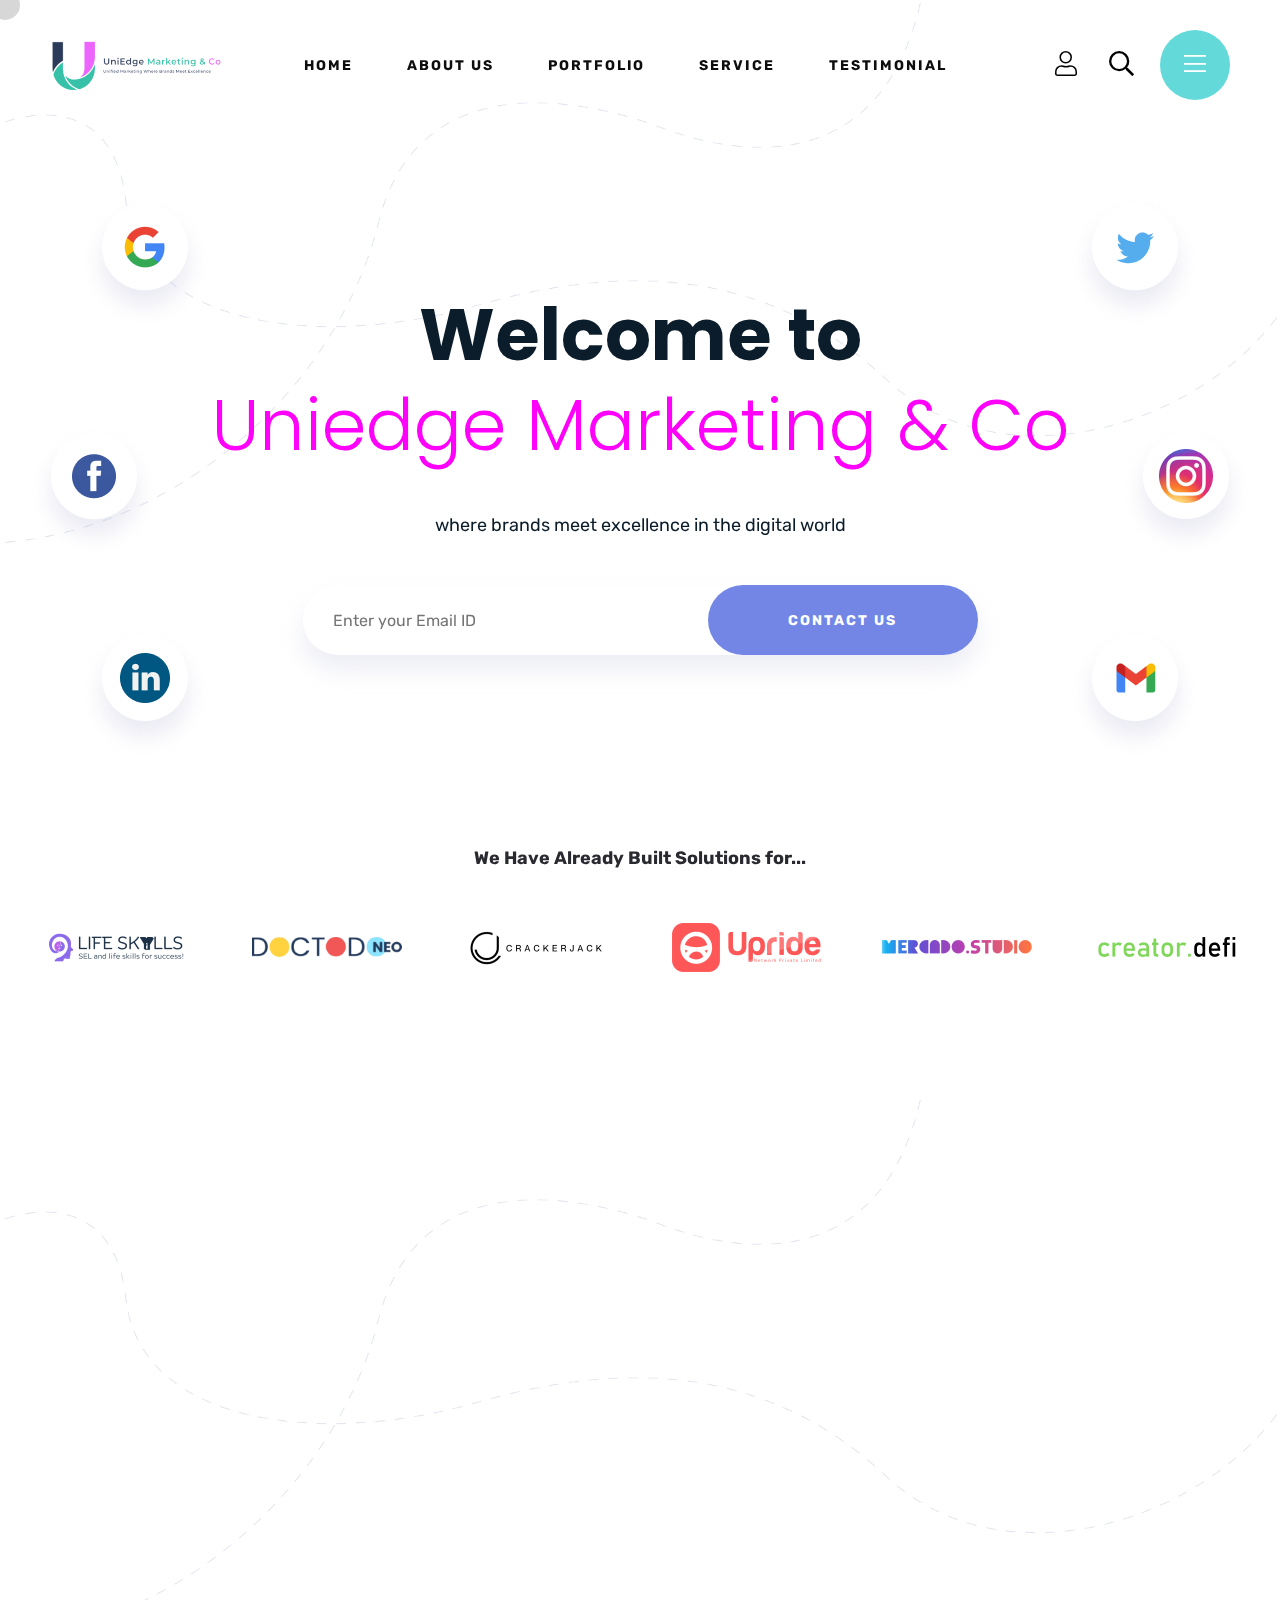
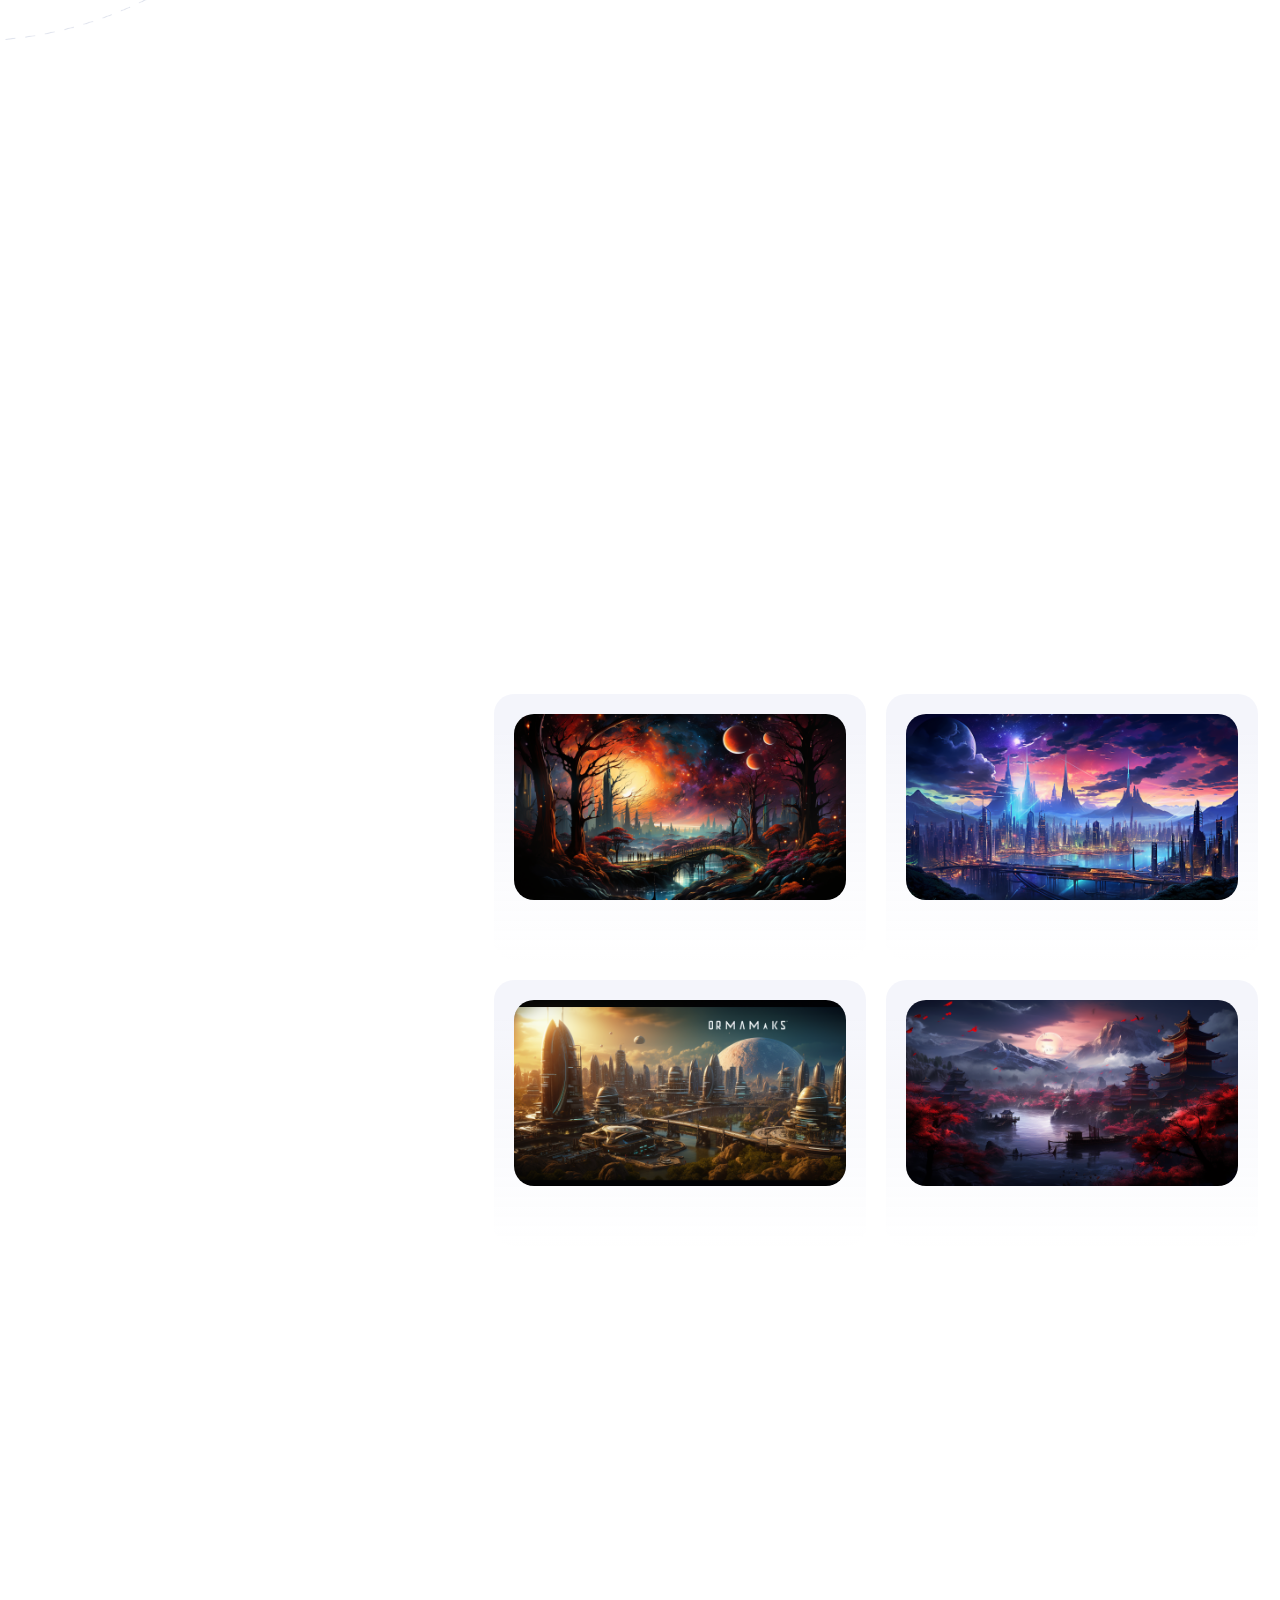
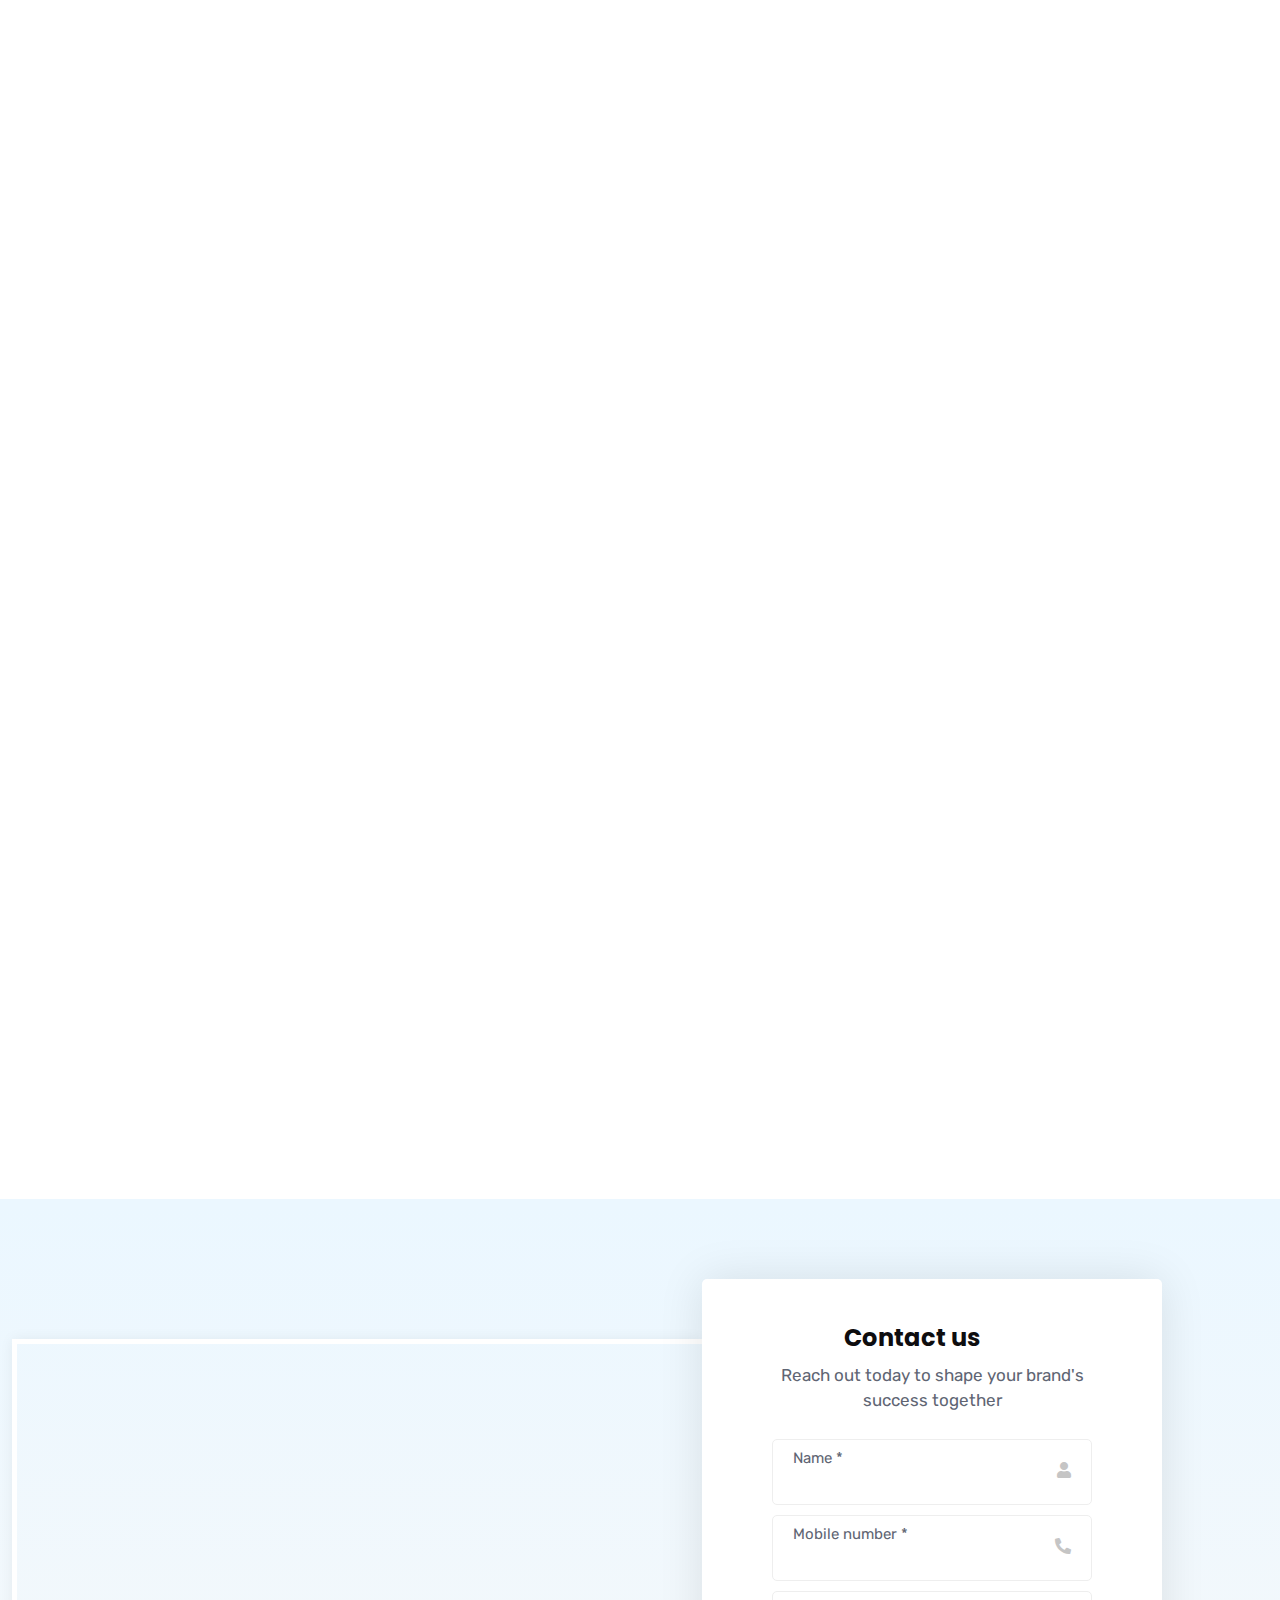
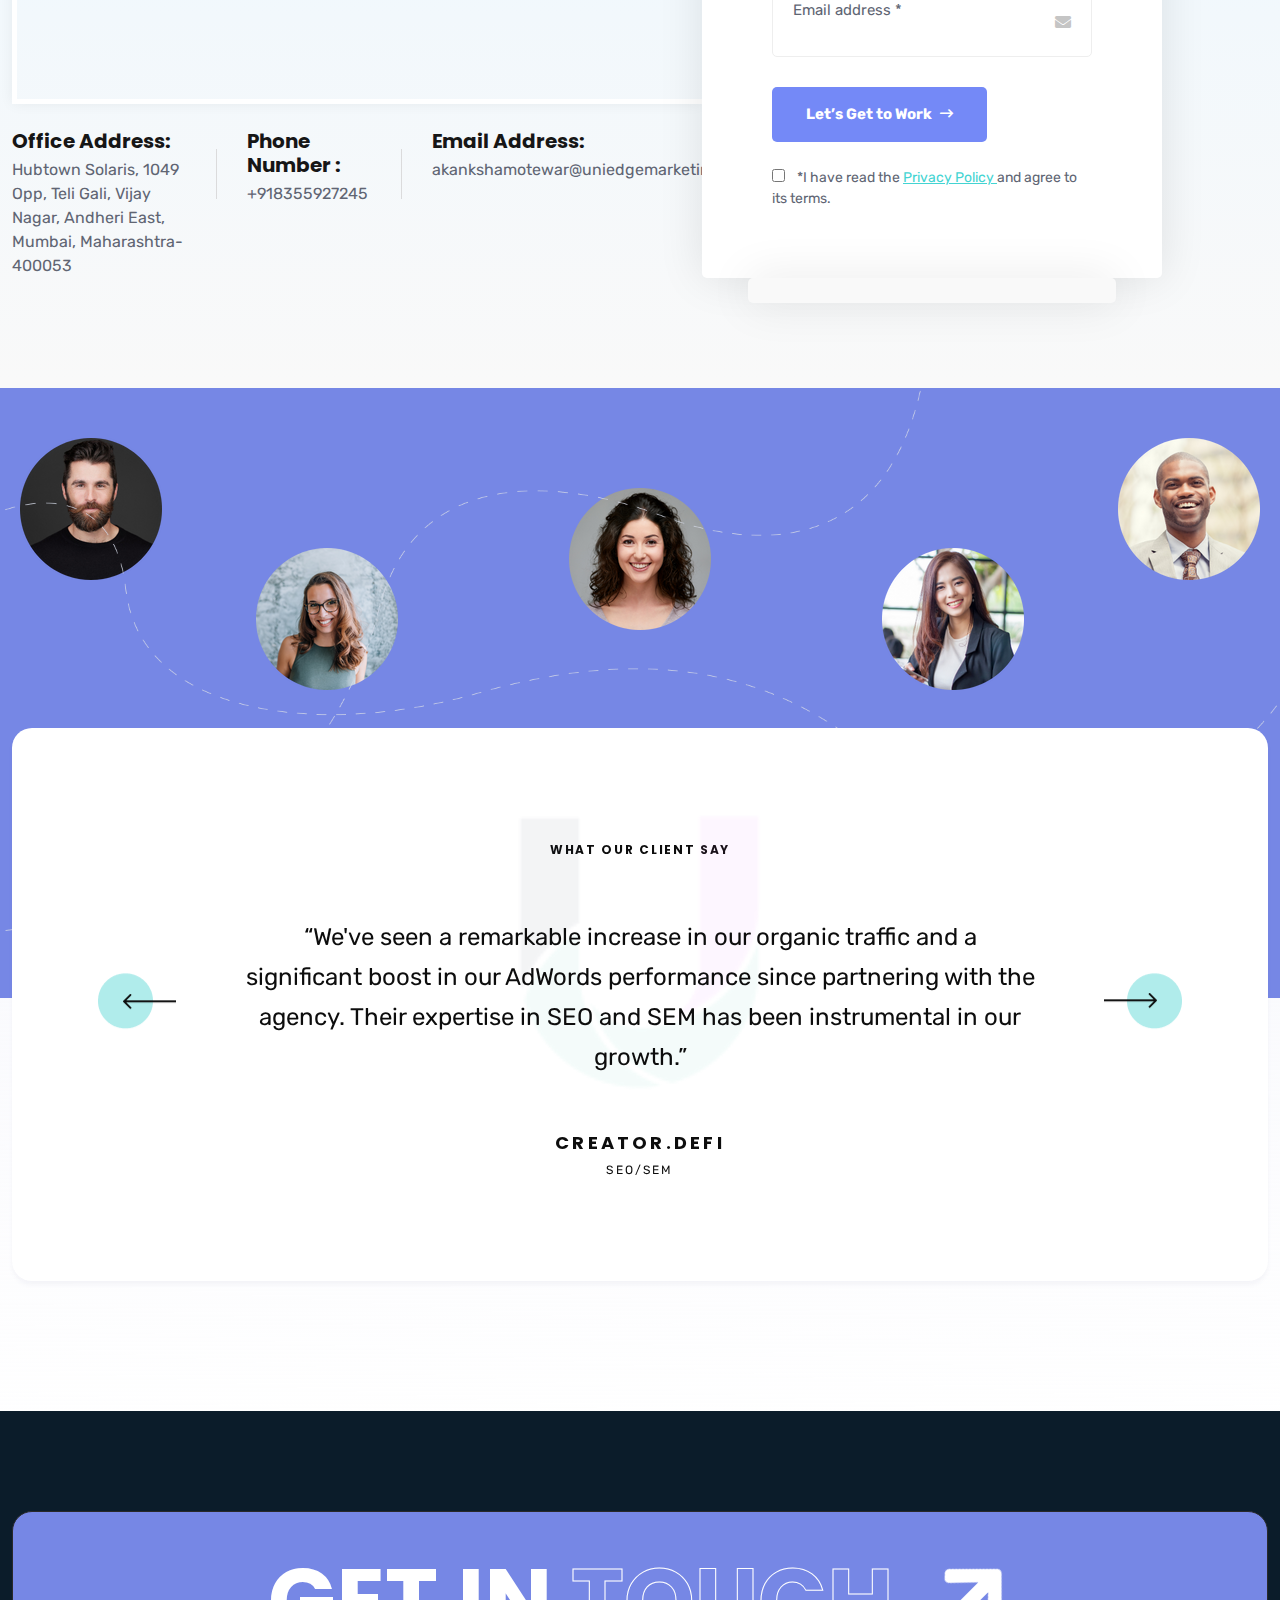
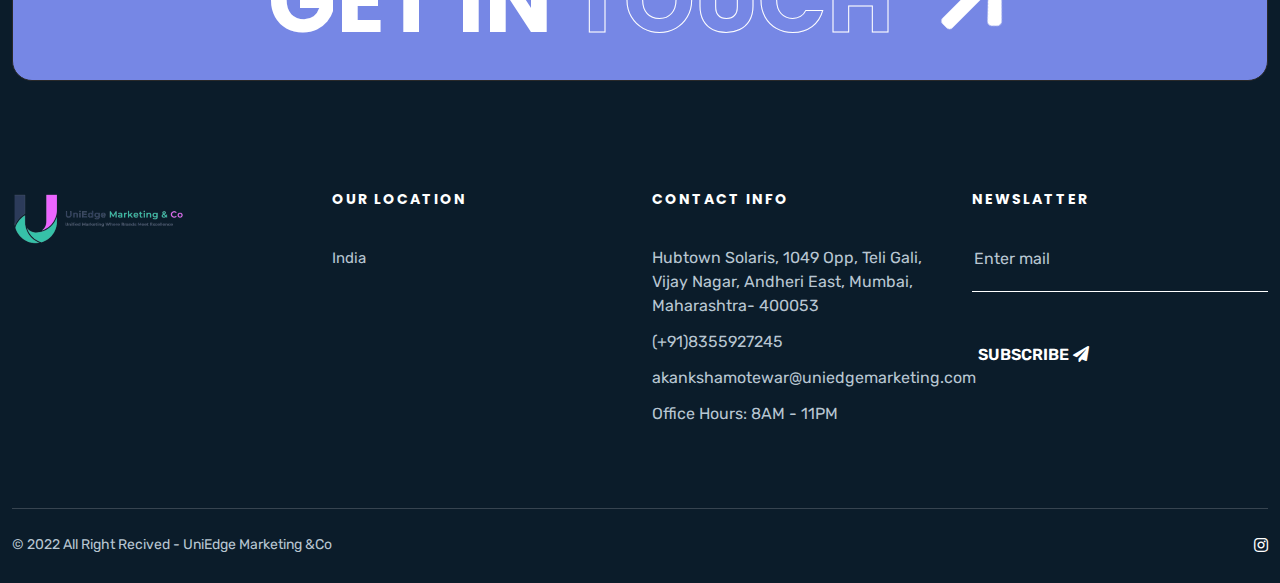
==== commit 2fa61d1d: "Update index.html" ====
--- a/index.html
+++ b/index.html
@@ -654,7 +654,7 @@
 						</div>
 						<div class="ori-seven-contact-info-item headline pera-content">
 							<h3>Email Address:</h3>
-							<p>akankshamotewarupgrad@gmail.com</p>
+							<p>akankshamotewar@uniedgemarketing.com</p>
 							
 						</div>
 					</div>
@@ -804,7 +804,7 @@
 								<div class="contact-info">
 									<span>Hubtown Solaris, 1049 Opp, Teli Gali, Vijay Nagar, Andheri East, Mumbai, Maharashtra- 400053 </span>
 									<span>(+91)8355927245</span>
-									<a href="#">akankshamotewarupgrad@gmail.com</a>
+									<a href="#">akankshamotewar@uniedgemarketing.com</a>
 									<span>Office Hours: 8AM - 11PM</span>
 									
 								</div>
@@ -865,4 +865,4 @@
 	<script src="assets/js/jquery.marquee.min.js"></script>
 	<script src="assets/js/script.js"></script>
 </body>
-</html>+</html>
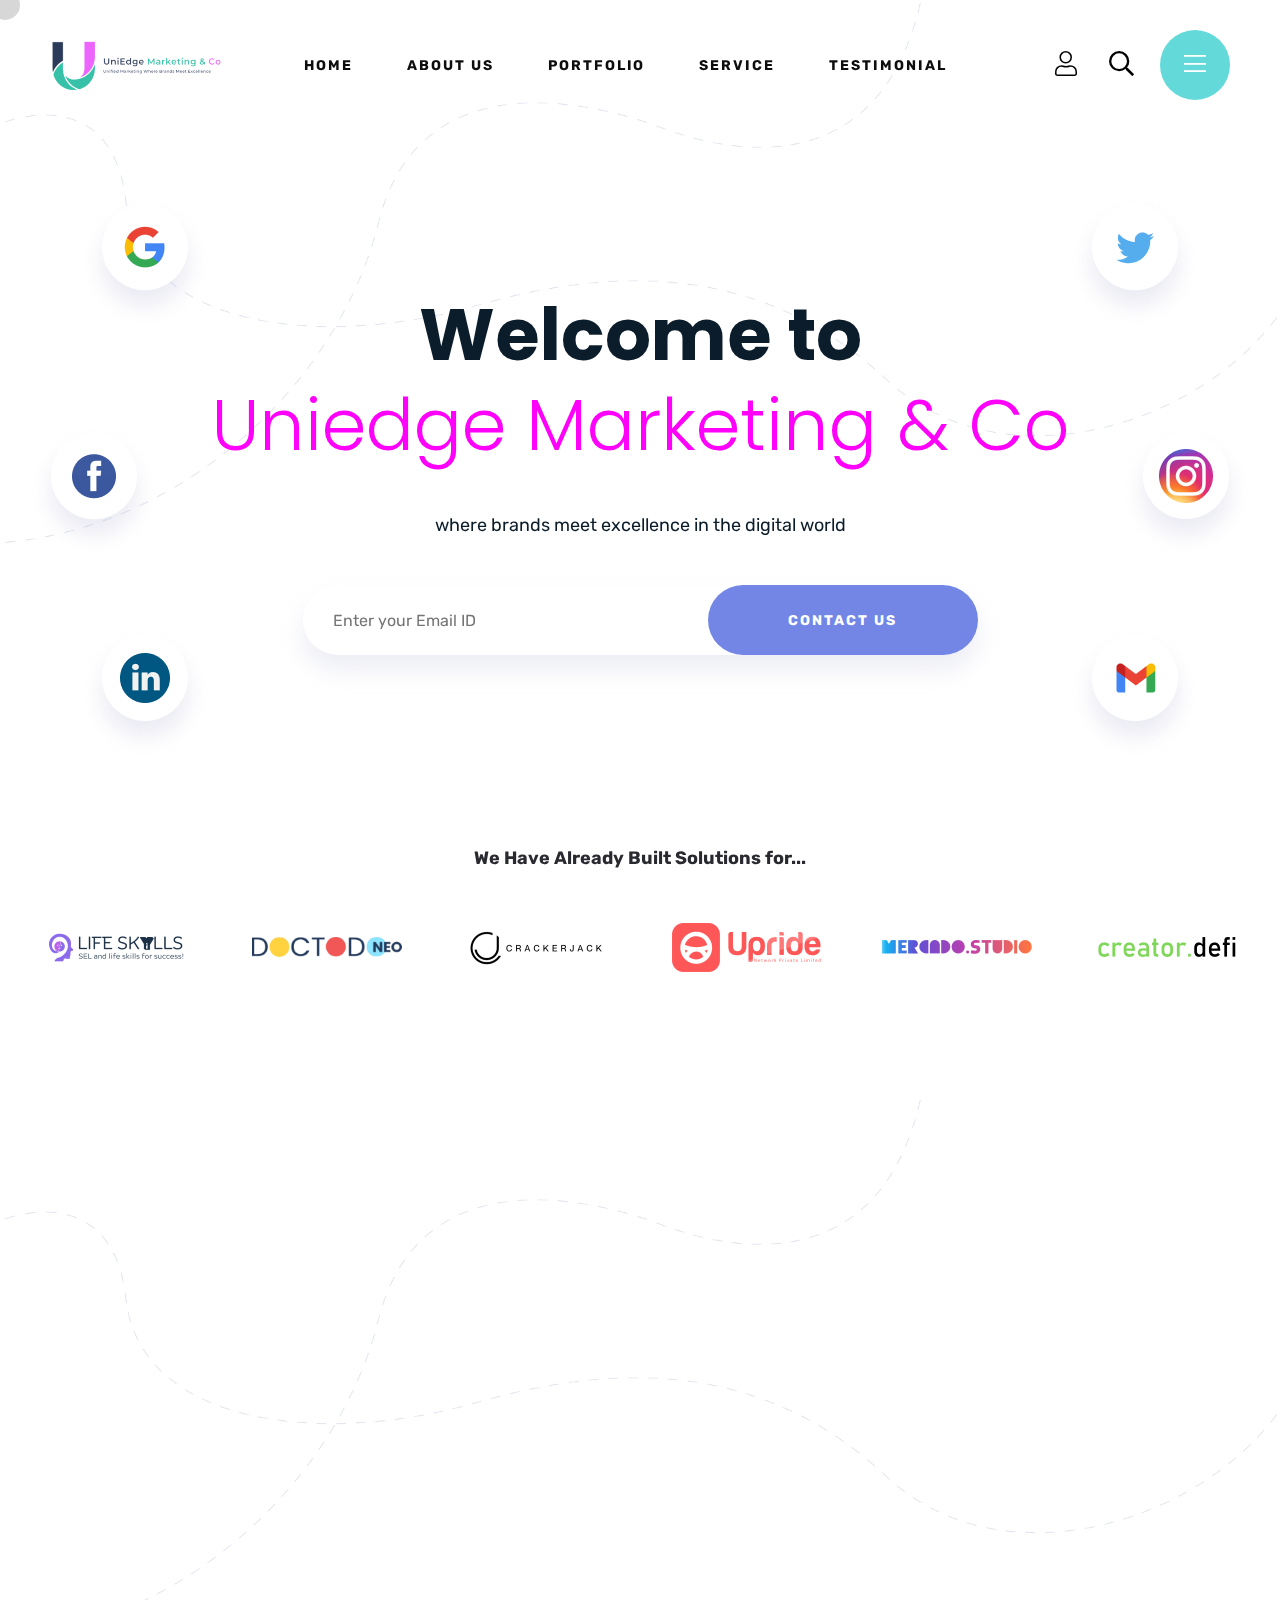
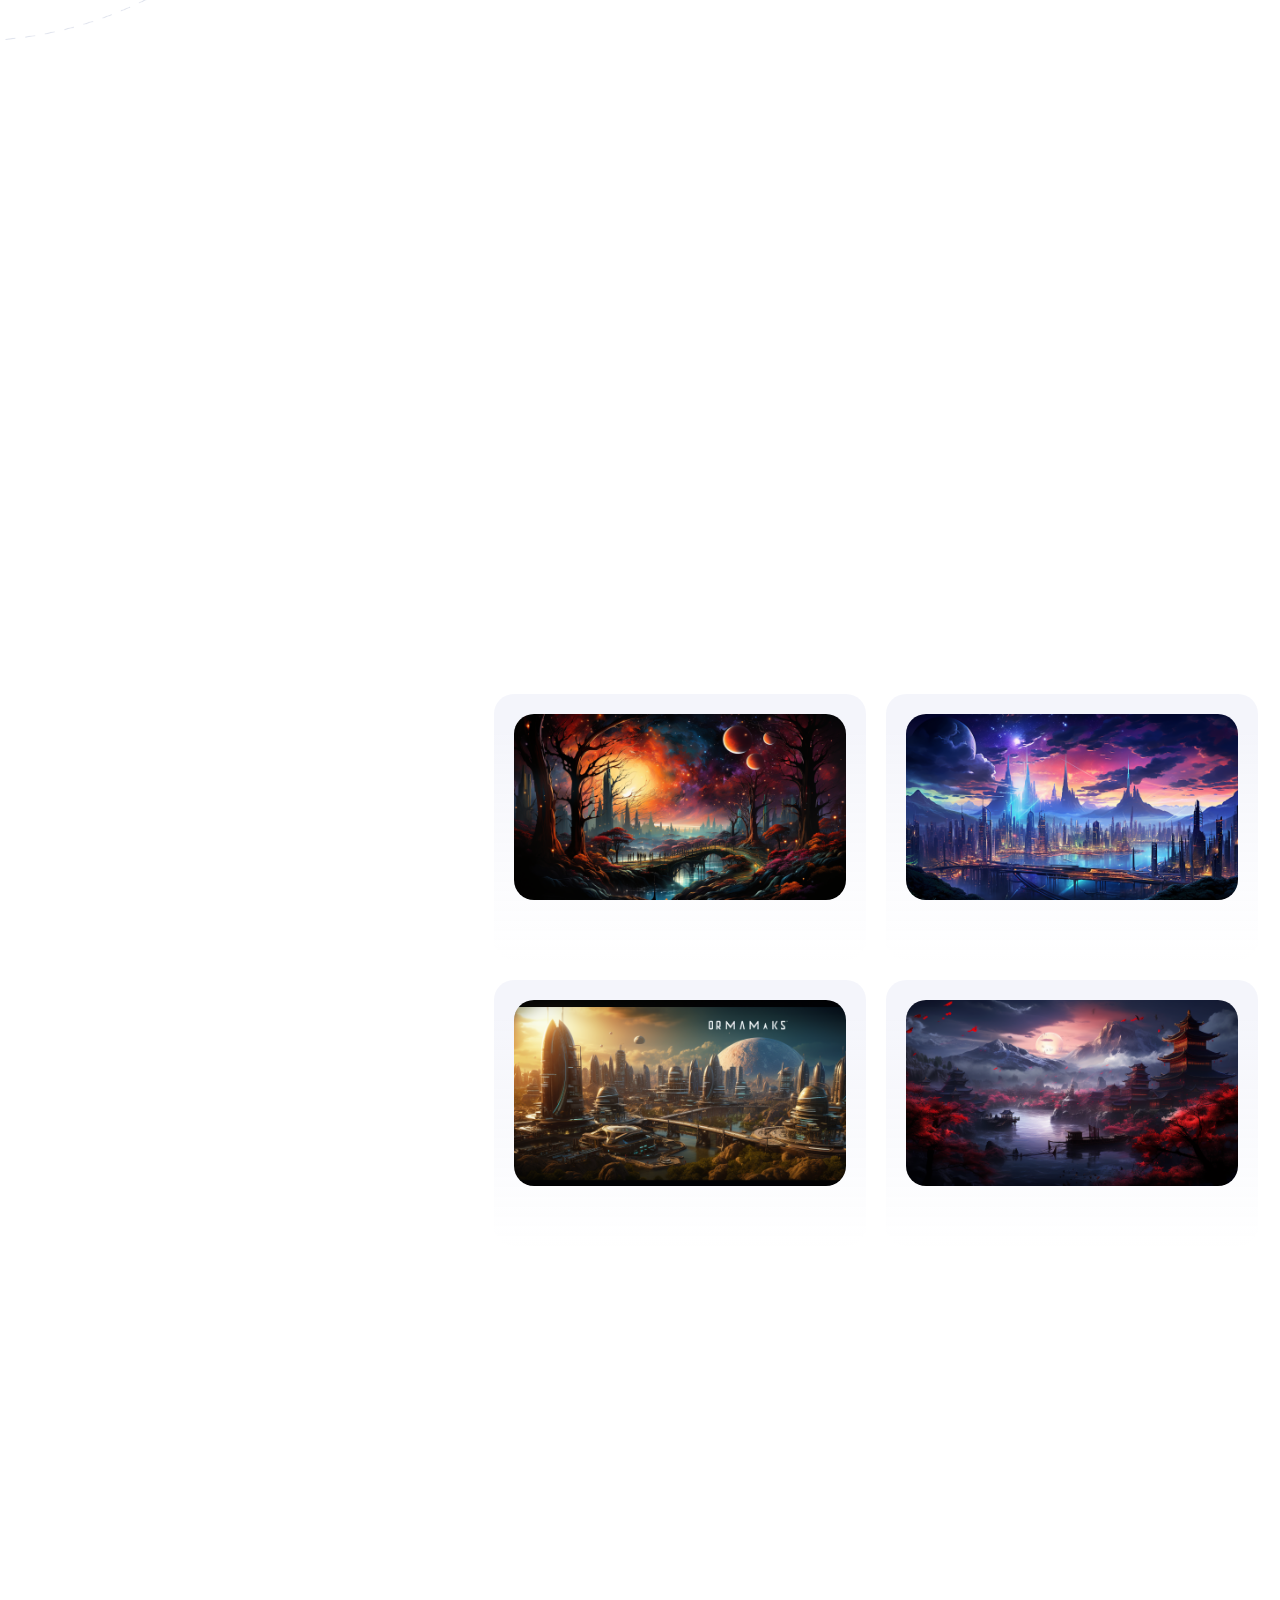
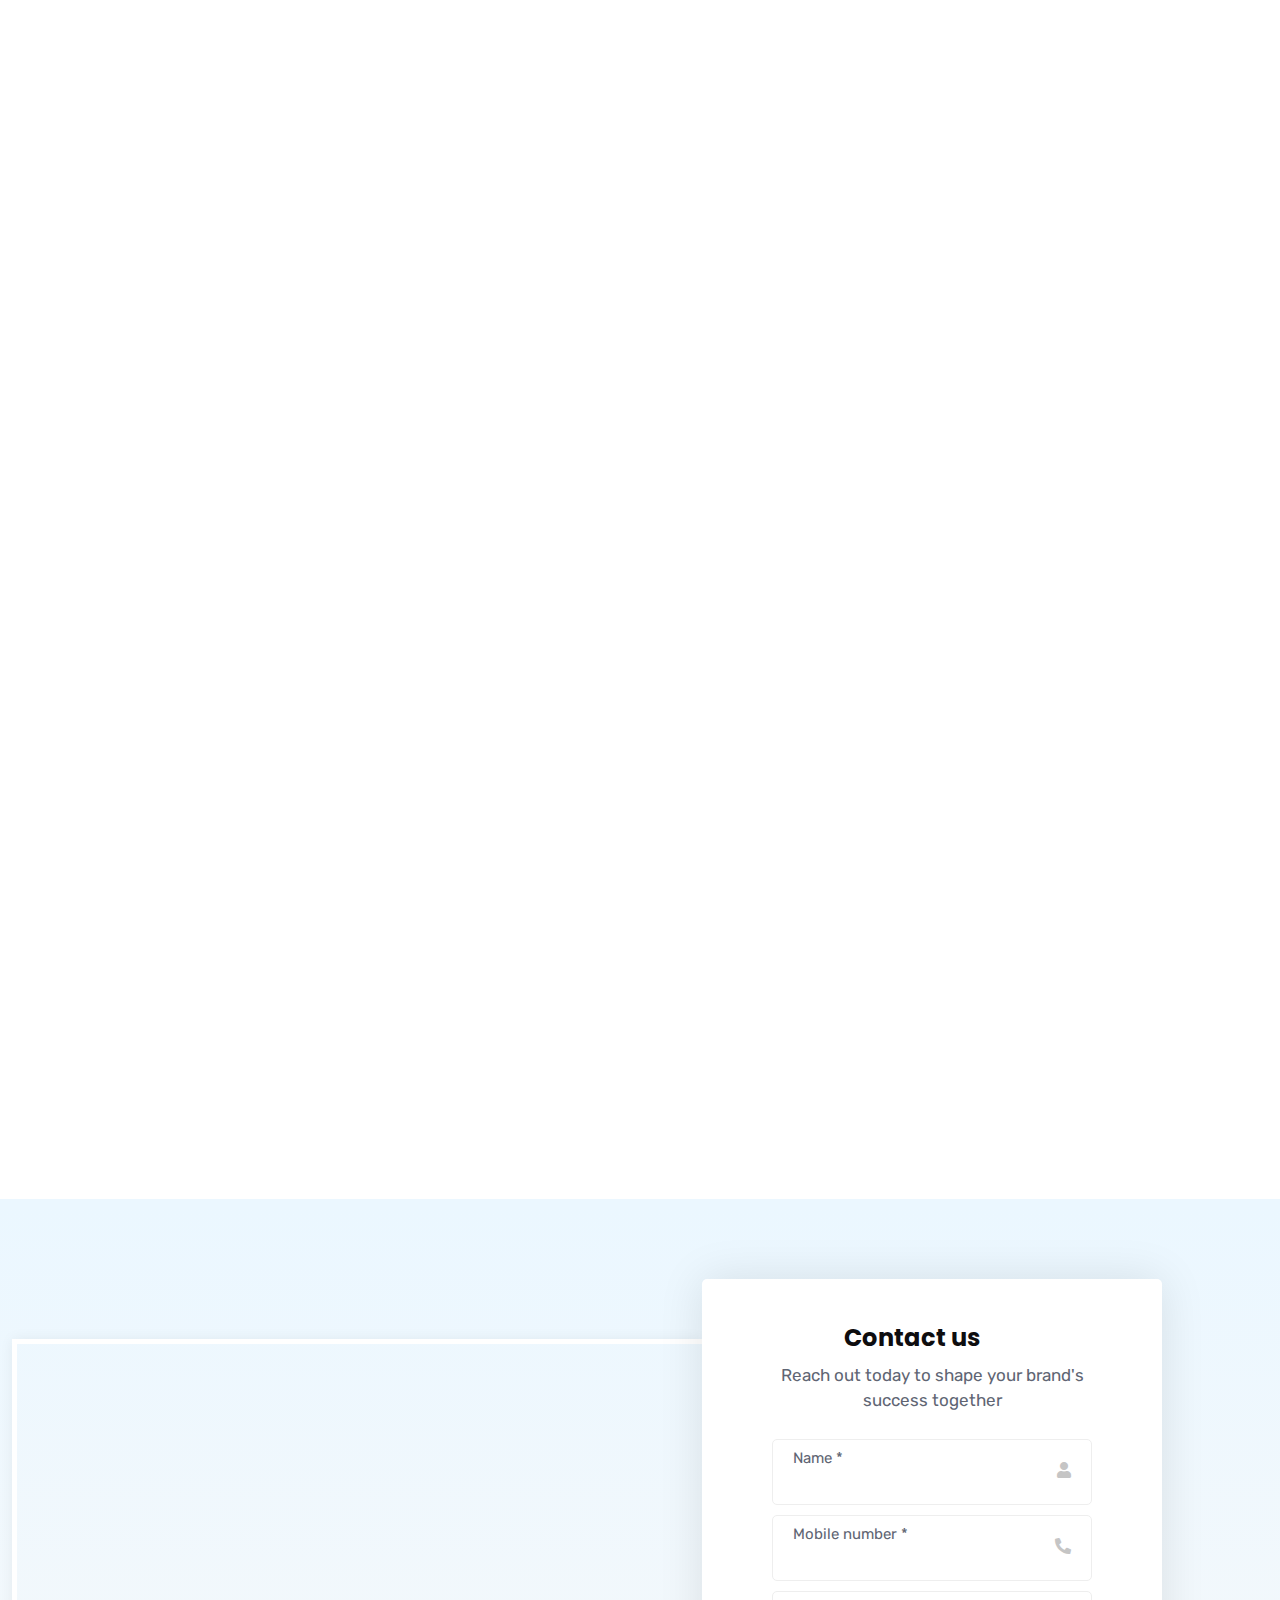
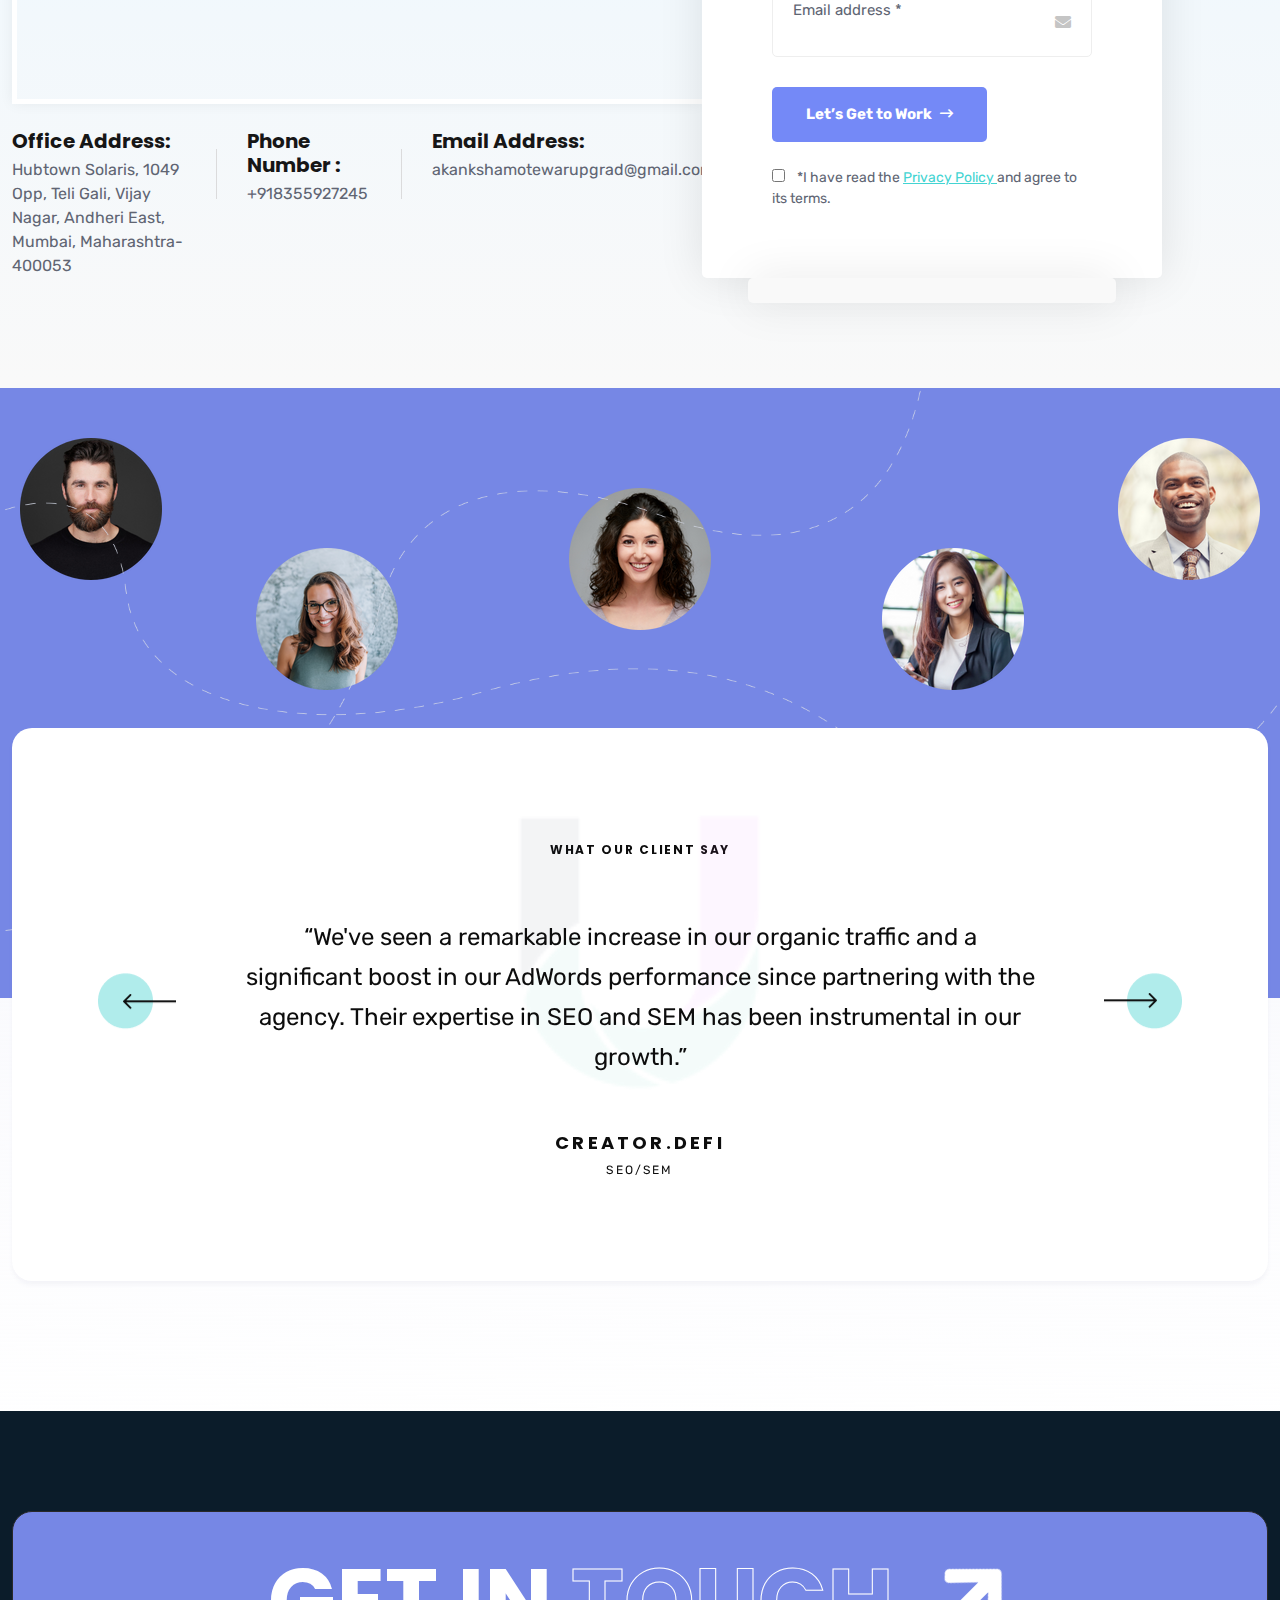
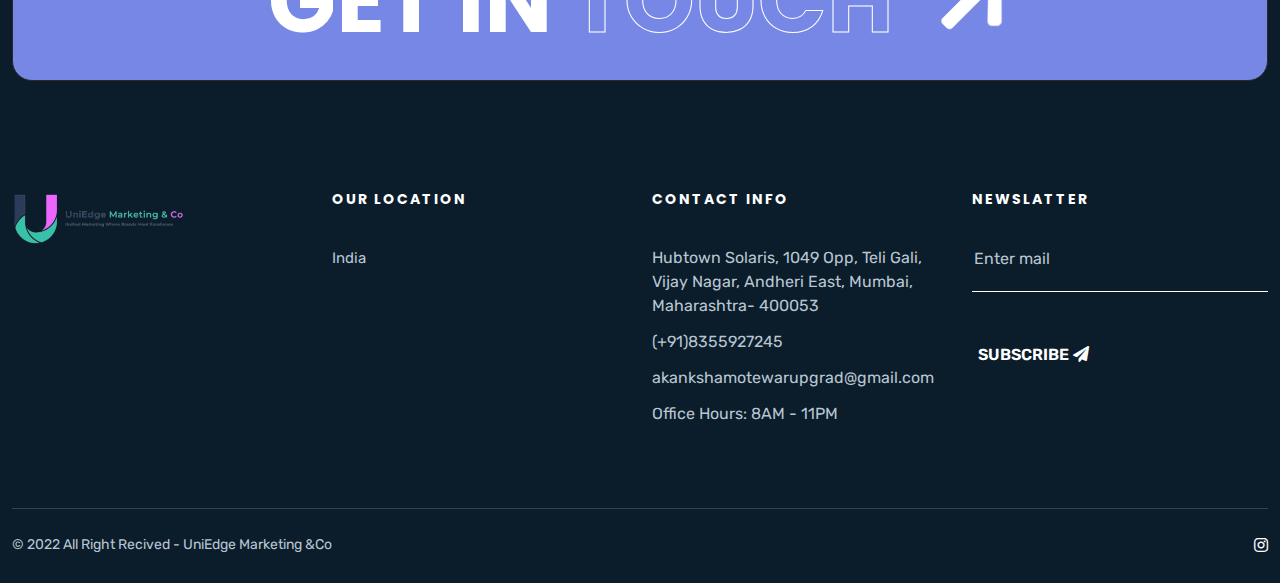
==== commit 628d7254: "changes made" ====
--- a/index.html
+++ b/index.html
@@ -35,7 +35,7 @@
 		<div class="ori-header-content-area">
 			<div class="ori-header-content d-flex align-items-center justify-content-between">
 				<div class="brand-logo">
-					<a href="#"><img src="assets/img/logo/logo3 (2).png" alt=""></a>
+					<a href="#"><img src="assets/img/logo/logo3 (2).png" alt="logo"></a>
 				</div>
 				<div class="ori-main-navigation-area">
 					<nav class="ori-main-navigation clearfix ul-li">
@@ -582,7 +582,7 @@
 					<div class="col-lg-4 col-md-6 wow fadeInUp" data-wow-delay="400ms" data-wow-duration="1000ms">
 						<div class="ori-service-item-4">
 							<div class="ori-service-icon d-flex justify-content-center align-items-center">
-								<img src="assets/img/icon/ic9.png" alt="">
+								<img src="assets/img/icon/ic9.png" alt="Web ICON">
 							</div>
 							<div class="ori-service-text pera-content">
 								<h3><a href="service-single.html">Web Development & Management</a></h3>
@@ -654,7 +654,7 @@
 						</div>
 						<div class="ori-seven-contact-info-item headline pera-content">
 							<h3>Email Address:</h3>
-							<p>akankshamotewar@uniedgemarketing.com</p>
+							<p>akankshamotewarupgrad@gmail.com</p>
 							
 						</div>
 					</div>
@@ -804,7 +804,7 @@
 								<div class="contact-info">
 									<span>Hubtown Solaris, 1049 Opp, Teli Gali, Vijay Nagar, Andheri East, Mumbai, Maharashtra- 400053 </span>
 									<span>(+91)8355927245</span>
-									<a href="#">akankshamotewar@uniedgemarketing.com</a>
+									<a href="#">akankshamotewarupgrad@gmail.com</a>
 									<span>Office Hours: 8AM - 11PM</span>
 									
 								</div>
@@ -865,4 +865,4 @@
 	<script src="assets/js/jquery.marquee.min.js"></script>
 	<script src="assets/js/script.js"></script>
 </body>
-</html>
+</html>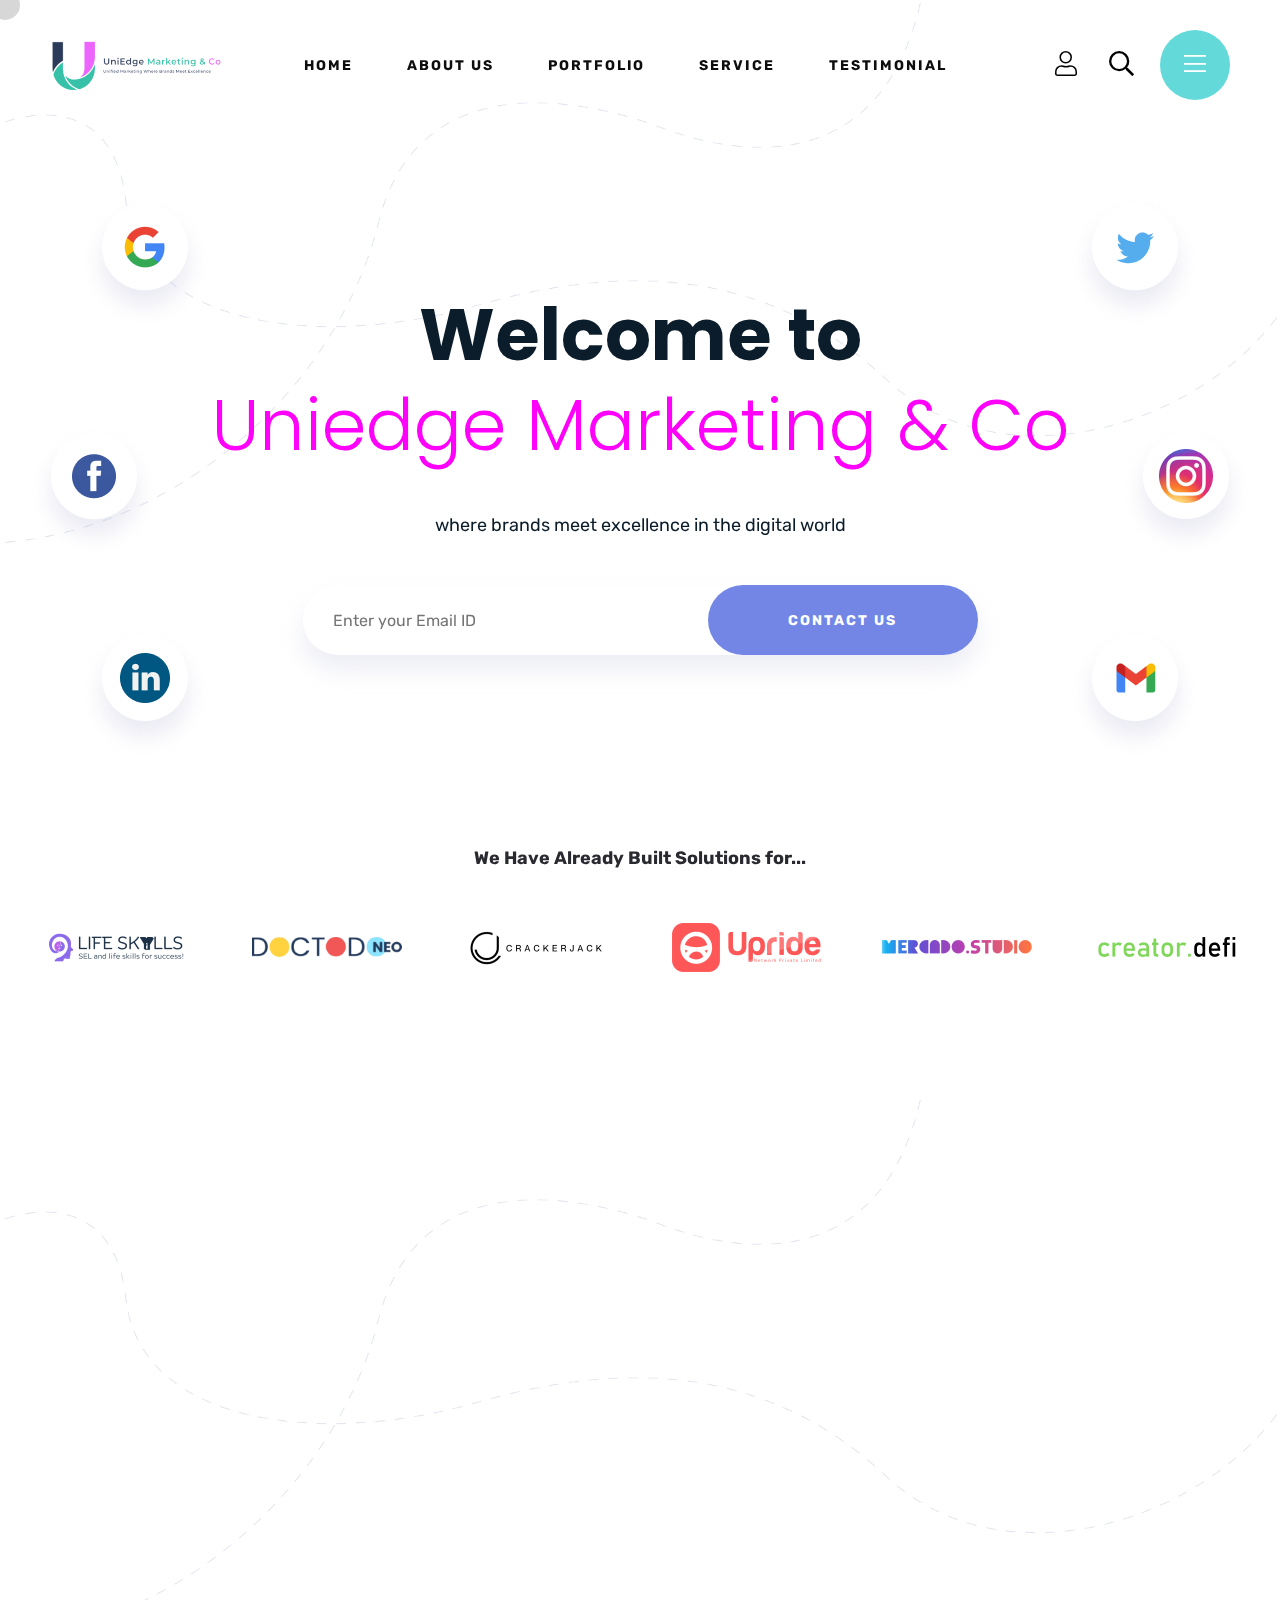
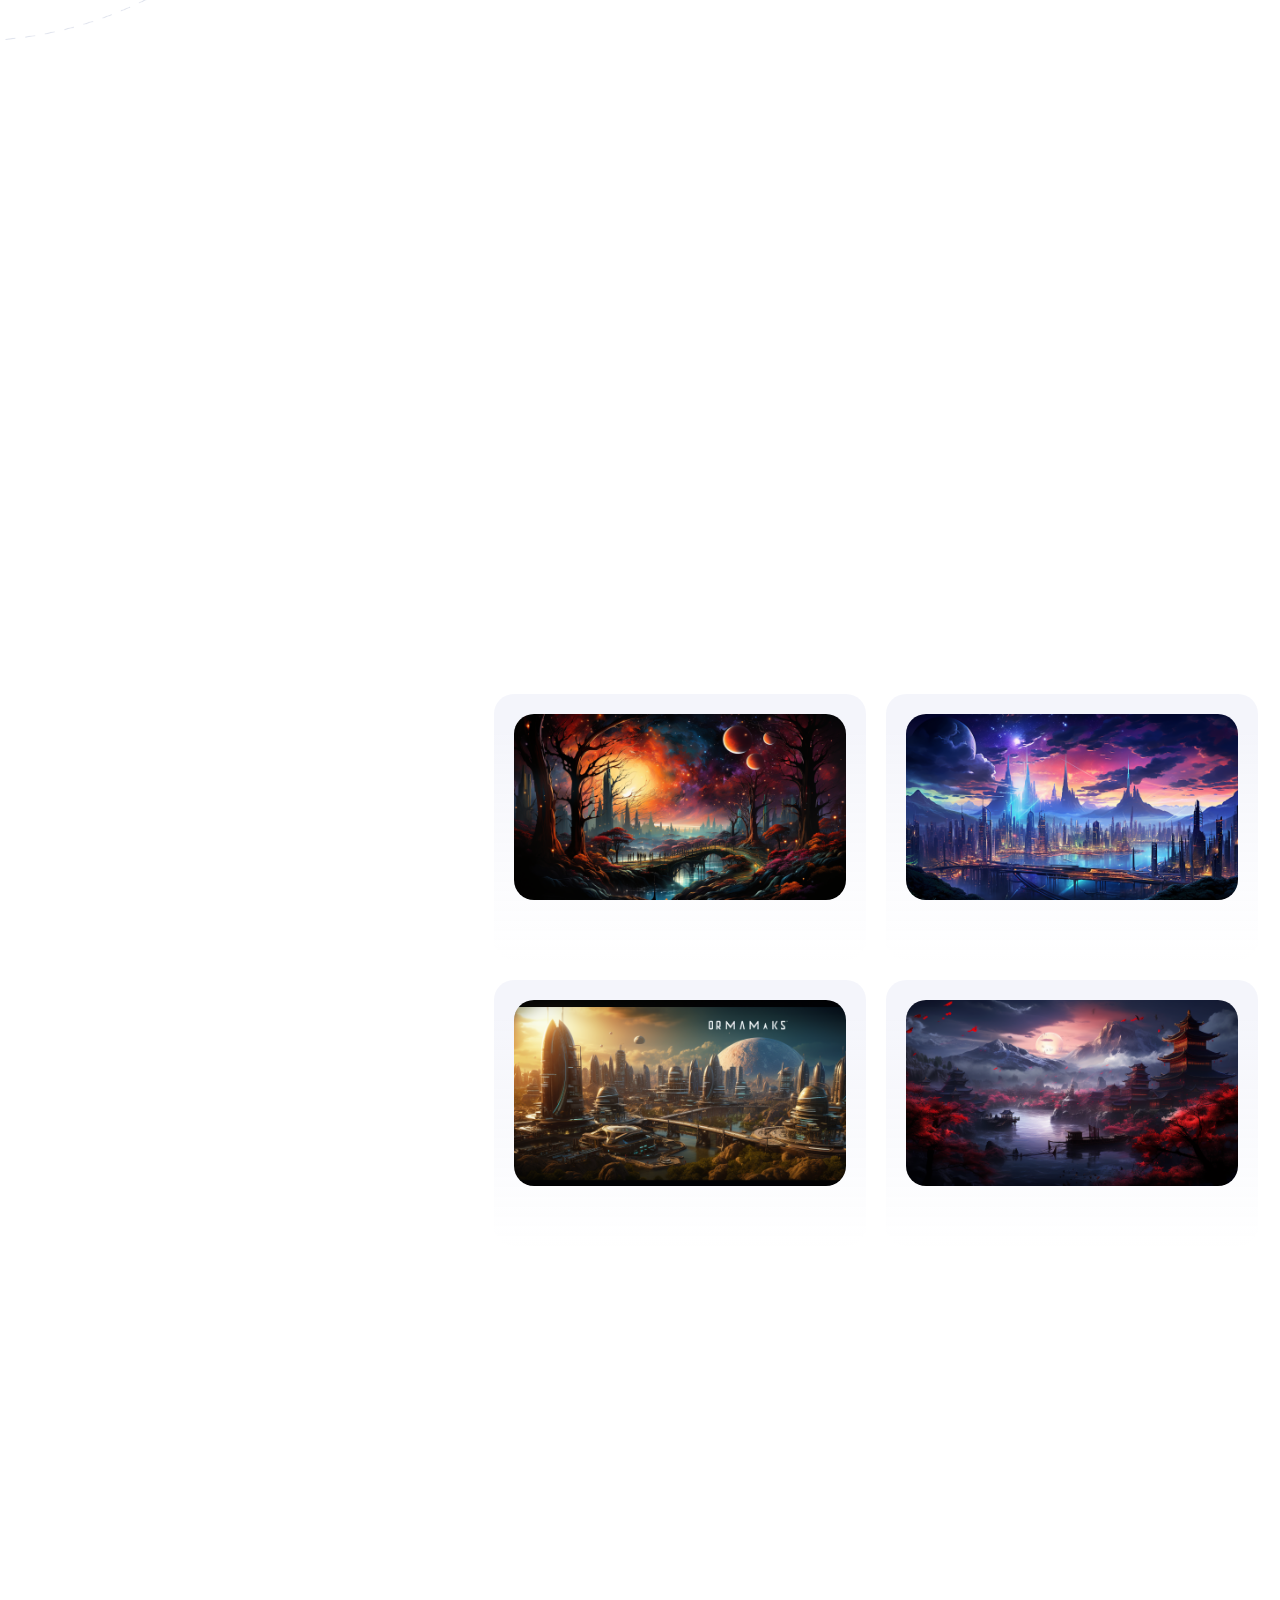
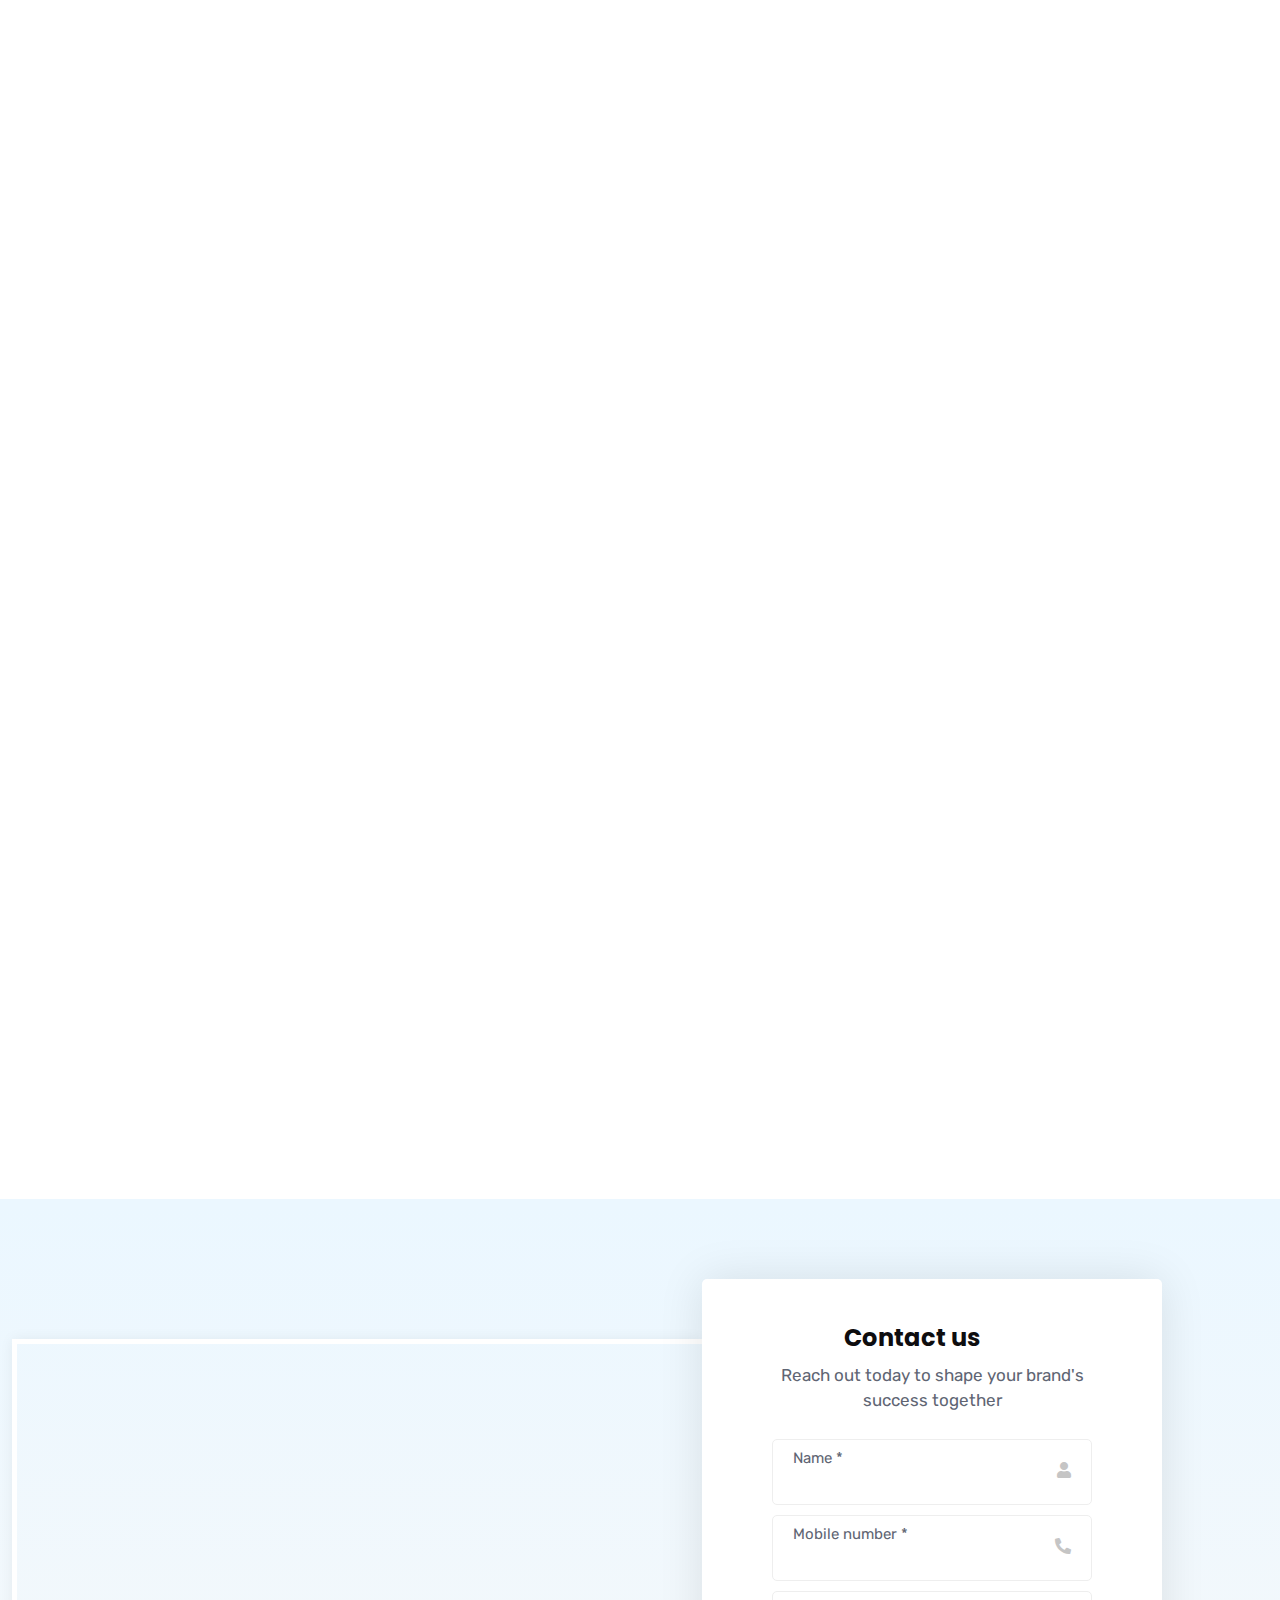
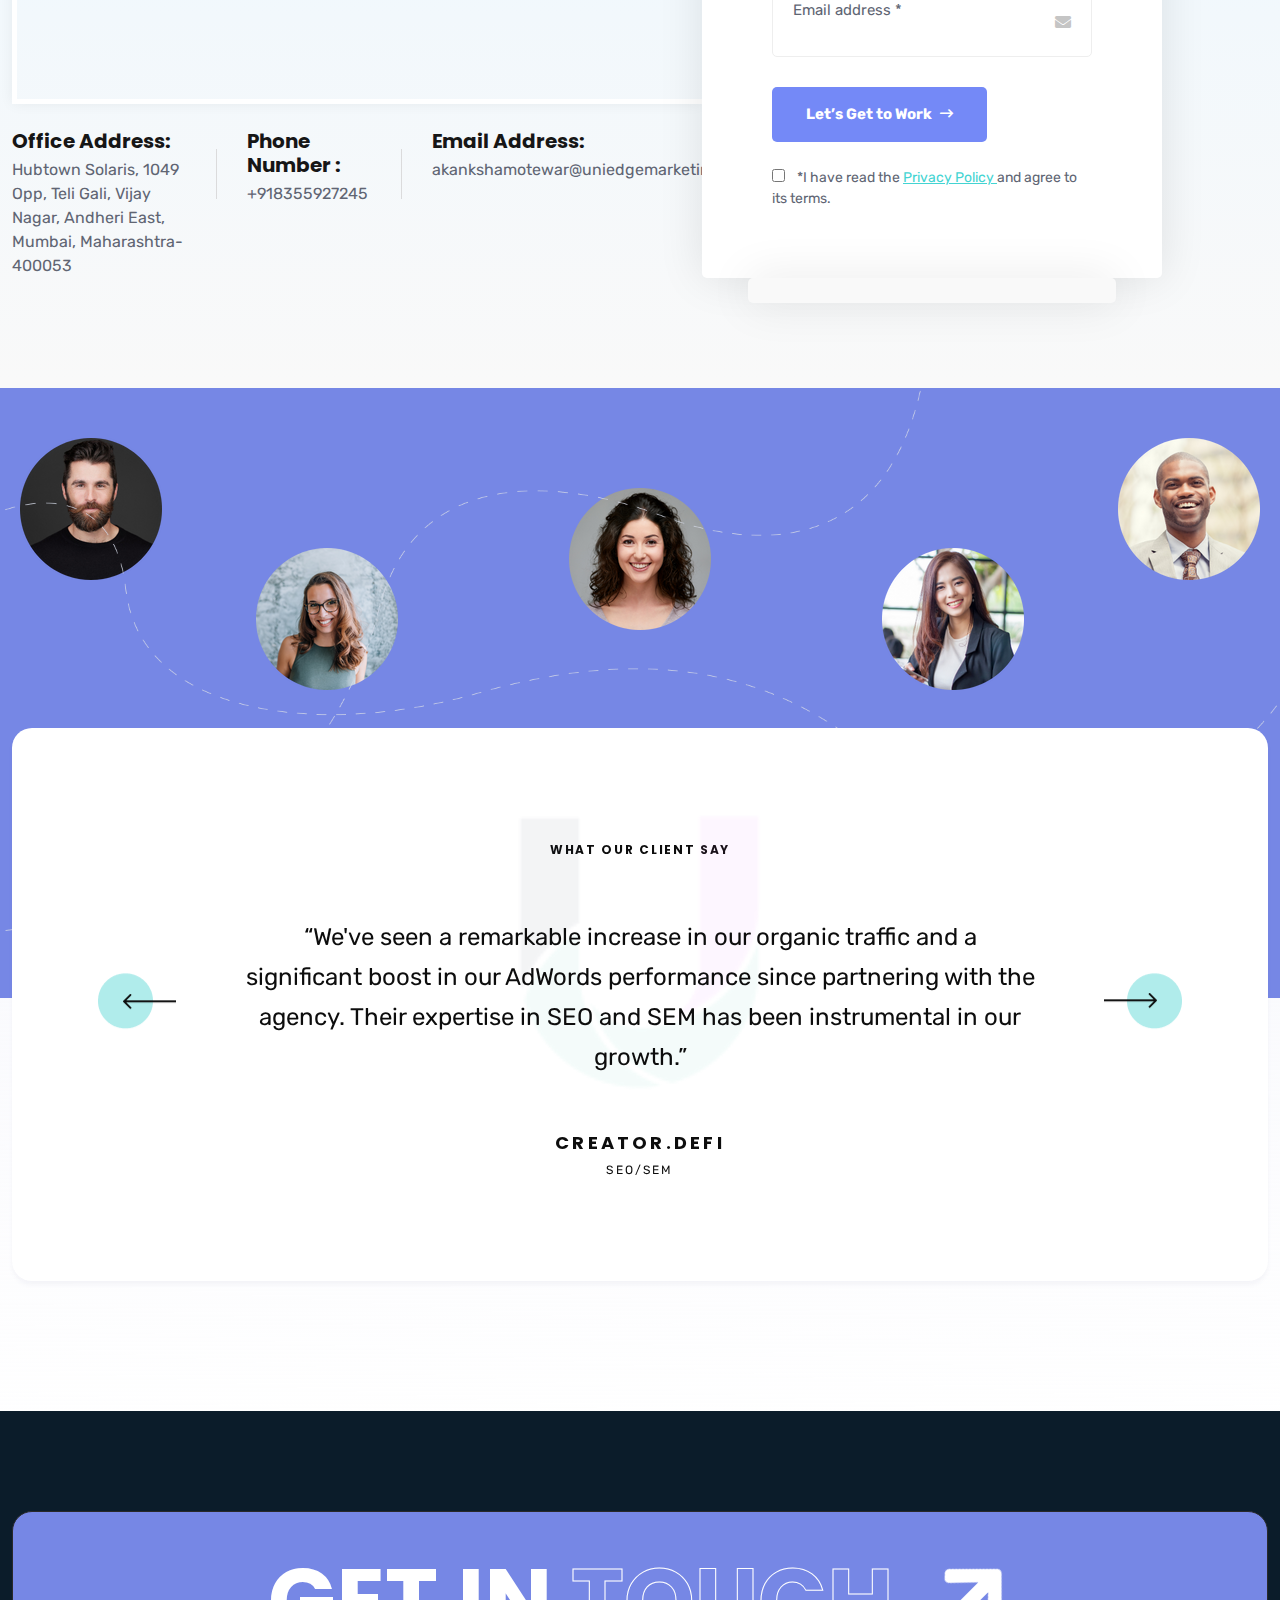
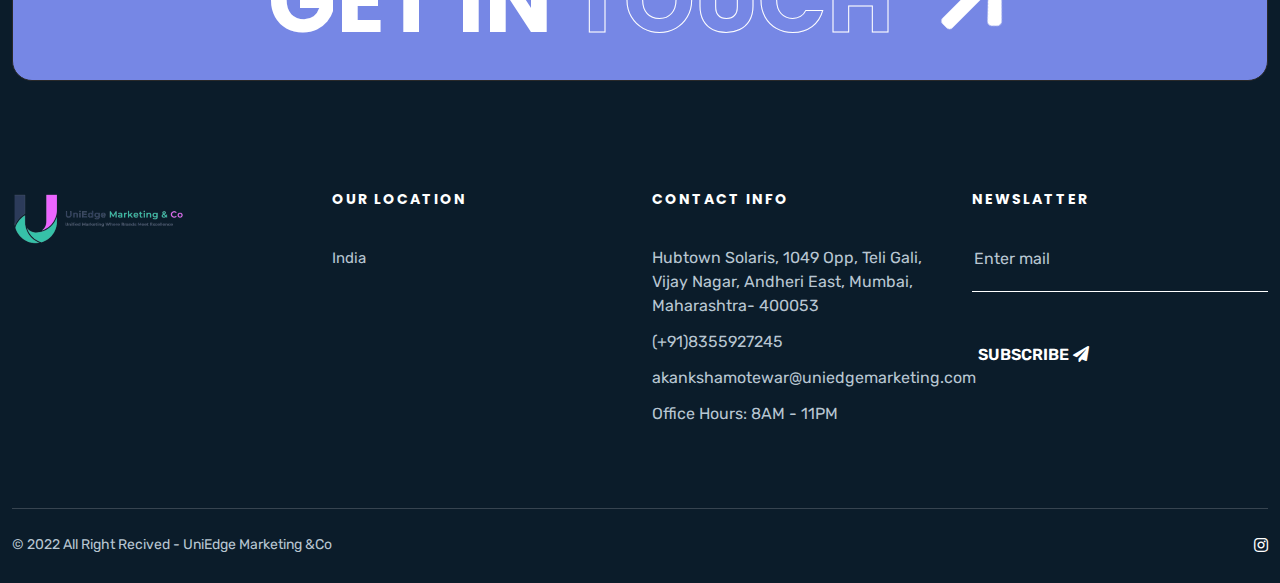
==== commit 15cd1128: "Merge branch 'main' of https://github.com/SkyNik1999/UniEdge-marketing" ====
--- a/index.html
+++ b/index.html
@@ -654,7 +654,7 @@
 						</div>
 						<div class="ori-seven-contact-info-item headline pera-content">
 							<h3>Email Address:</h3>
-							<p>akankshamotewarupgrad@gmail.com</p>
+							<p>akankshamotewar@uniedgemarketing.com</p>
 							
 						</div>
 					</div>
@@ -804,7 +804,7 @@
 								<div class="contact-info">
 									<span>Hubtown Solaris, 1049 Opp, Teli Gali, Vijay Nagar, Andheri East, Mumbai, Maharashtra- 400053 </span>
 									<span>(+91)8355927245</span>
-									<a href="#">akankshamotewarupgrad@gmail.com</a>
+									<a href="#">akankshamotewar@uniedgemarketing.com</a>
 									<span>Office Hours: 8AM - 11PM</span>
 									
 								</div>
@@ -865,4 +865,4 @@
 	<script src="assets/js/jquery.marquee.min.js"></script>
 	<script src="assets/js/script.js"></script>
 </body>
-</html>+</html>
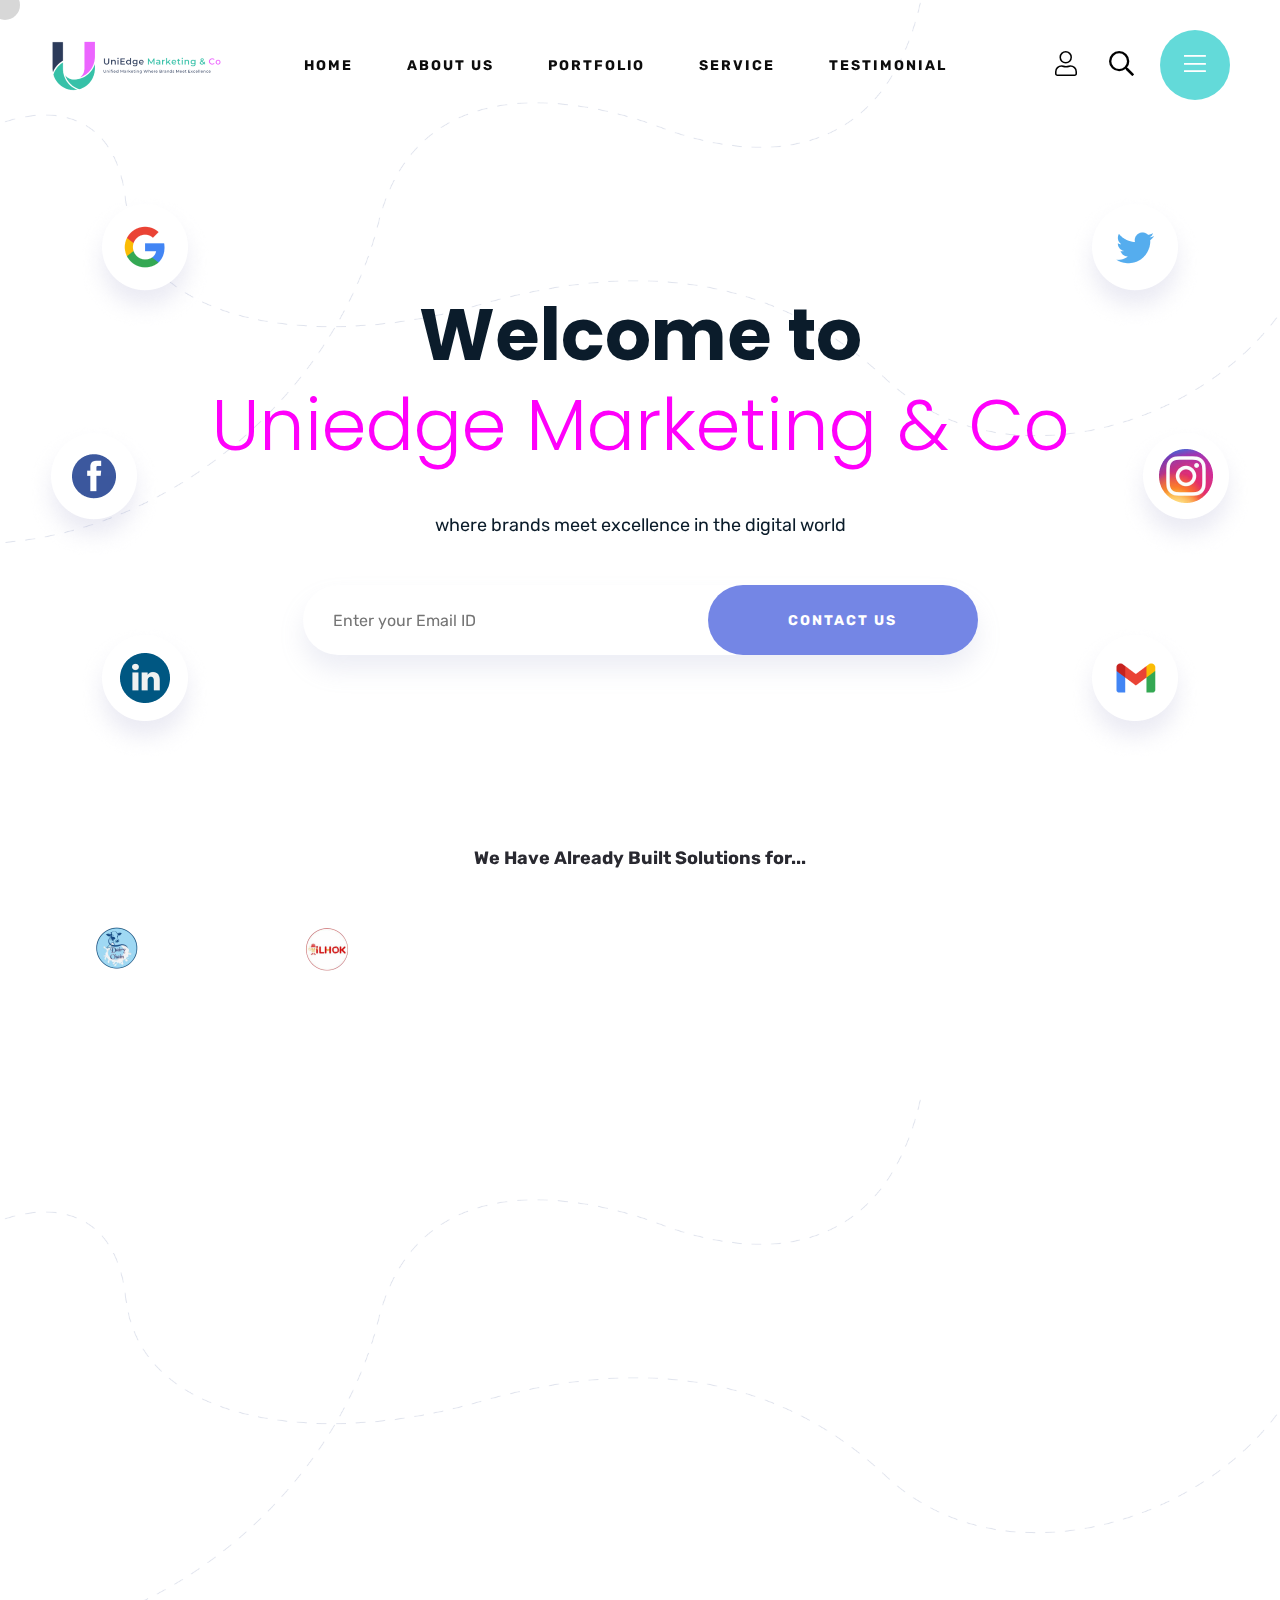
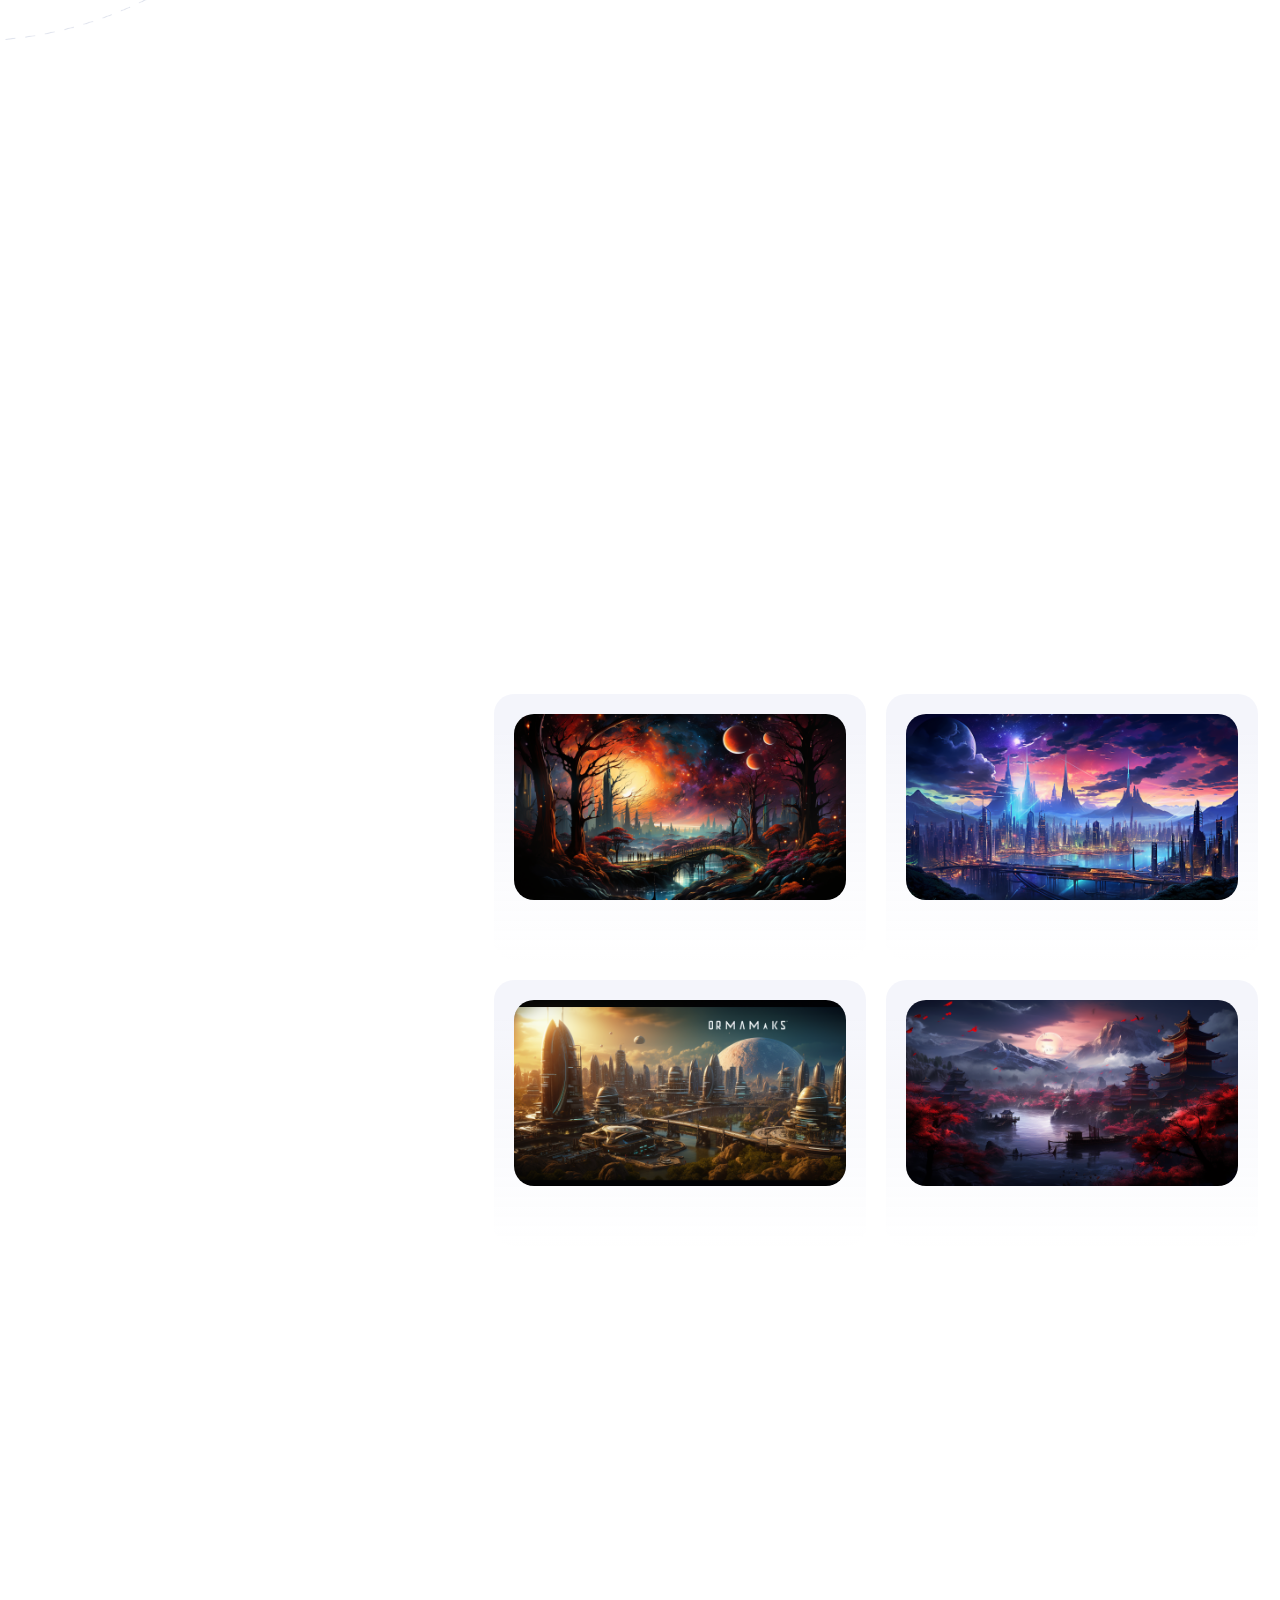
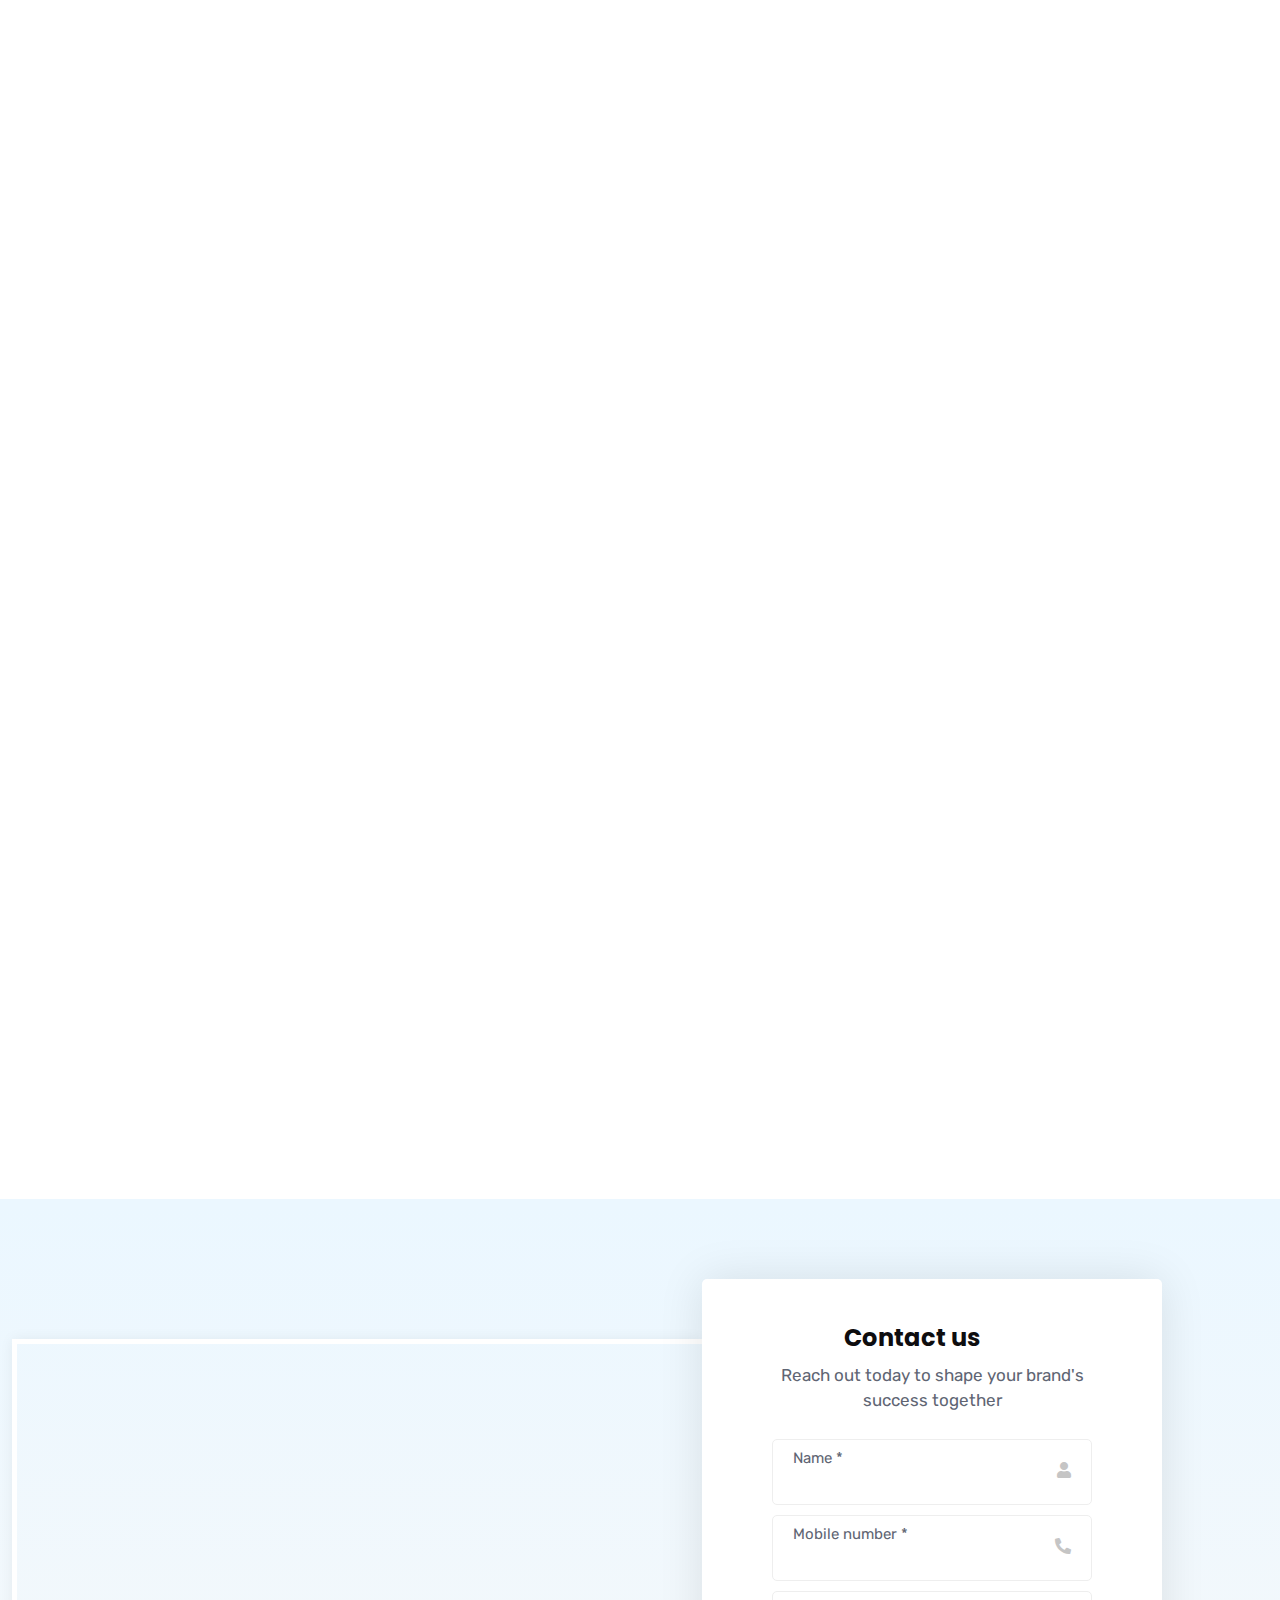
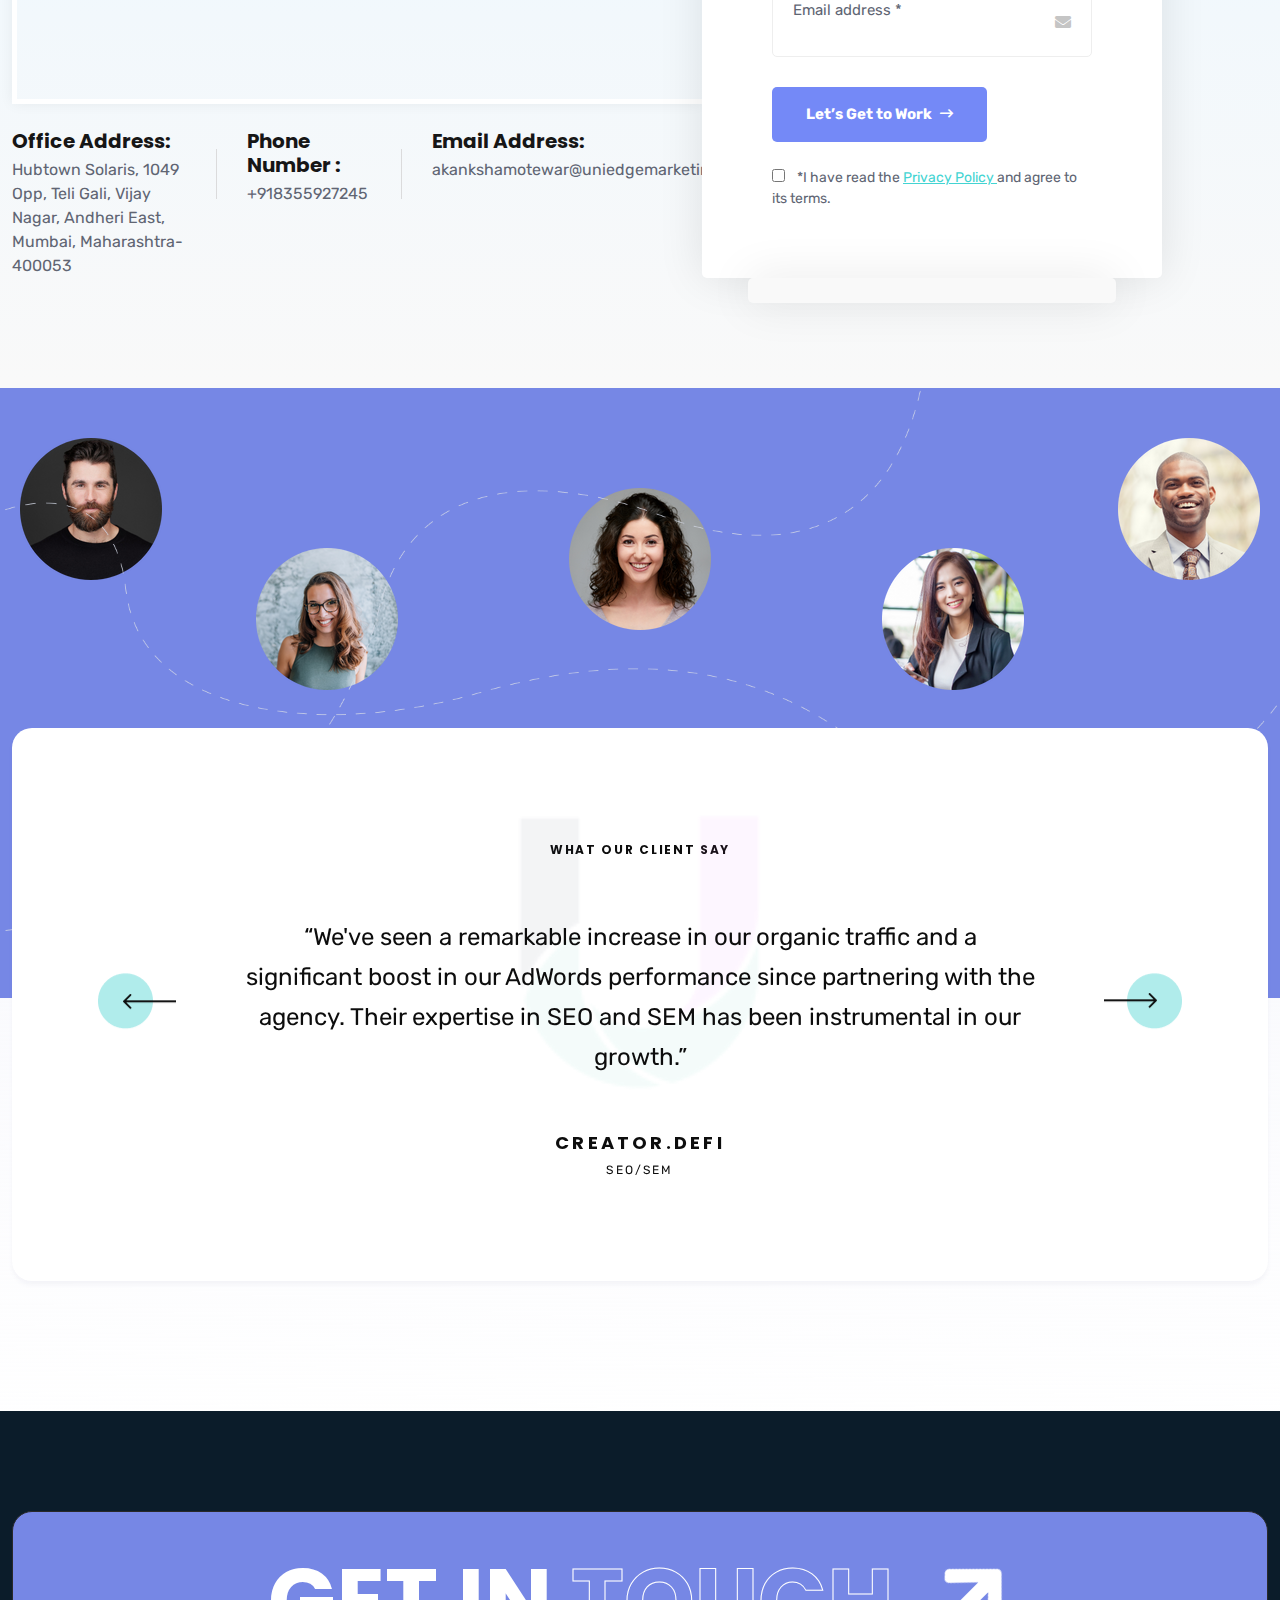
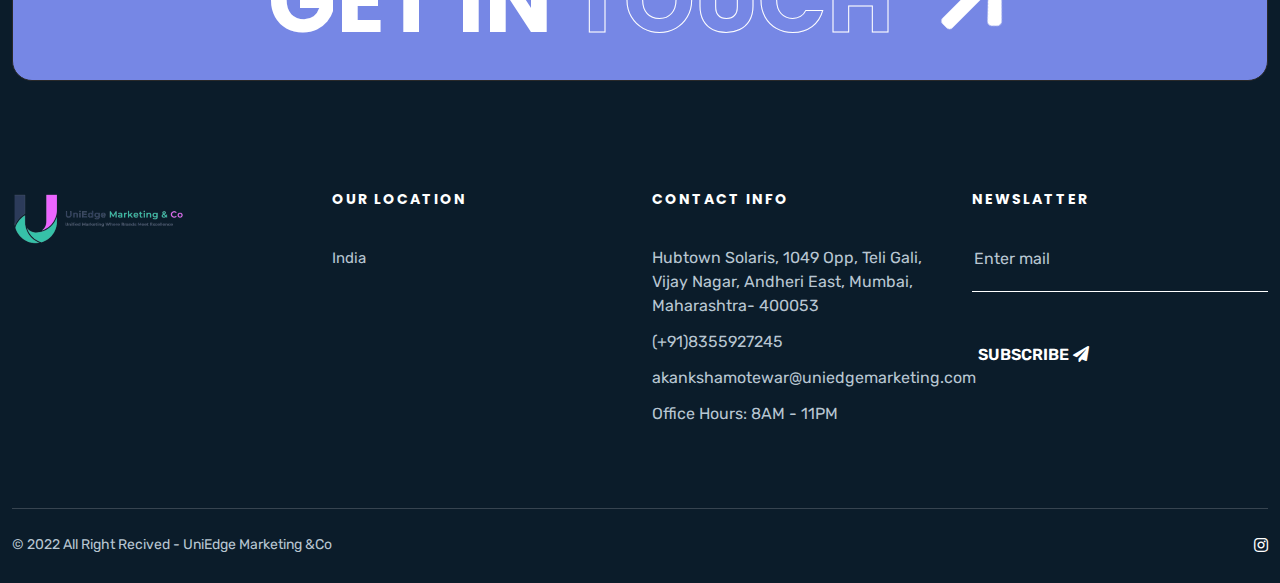
==== commit f878da79: "Update index.html" ====
--- a/index.html
+++ b/index.html
@@ -185,37 +185,7 @@
 				<div class="ori-banner-sponsor-content-4 text-center pera-content">
 					<p>We Have Already Built Solutions for...</p>
 					<div class="ori-banner-sponsor-slide-4">
-						<div class="ori-sponsor-item">
-							<div class="ori-sponsor-img">
-								<img src="assets/img/sponsor/LSKYLL-Logo-Product.png" alt="">
-							</div>
-						</div>
-						<div class="ori-sponsor-item">
-							<div class="ori-sponsor-img">
-								<img src="assets/img/sponsor/doctodo.png" alt="">
-							</div>
-						</div>
-						<div class="ori-sponsor-item">
-							<div class="ori-sponsor-img">
-								<img src="assets/img/sponsor/Tcrackerjack.png" alt="">
-							</div>
-						</div>
-						<div class="ori-sponsor-item">
-							<div class="ori-sponsor-img">
-								<img src="assets/img/sponsor/Upride Network Private Limited-04.png" alt="">
-							</div>
-						</div>
-						<div class="ori-sponsor-item">
-							<div class="ori-sponsor-img">
-								<img src="assets/img/sponsor/Tmercadostudio.png" alt="">
-							</div>
-						</div>
-						<div class="ori-sponsor-item">
-							<div class="ori-sponsor-img">
-								<img src="assets/img/sponsor/Tcreator.defi (2).png" alt="">
-							</div>
-						</div>
-
+						
 						<div class="ori-sponsor-item">
 							<div class="ori-sponsor-img">
 								<img src="assets/img/sponsor/dairychain.png" alt="">
